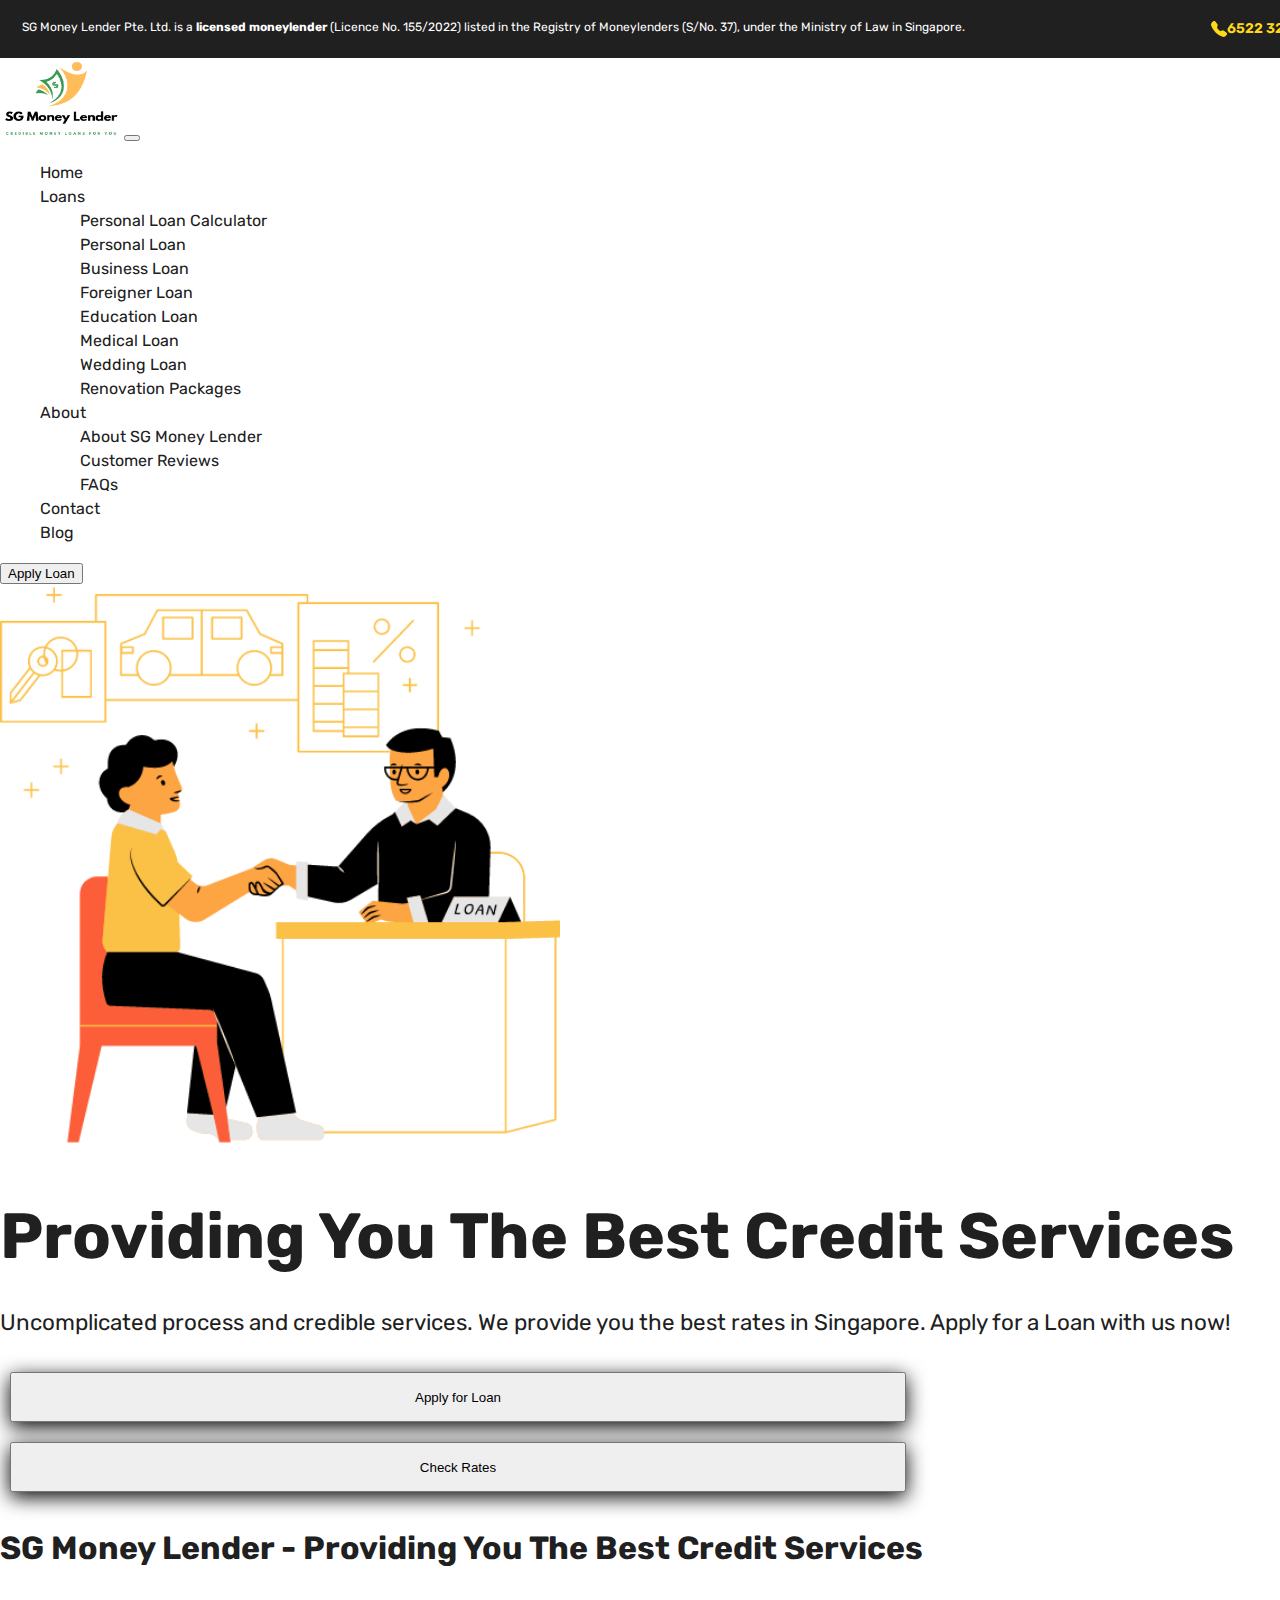
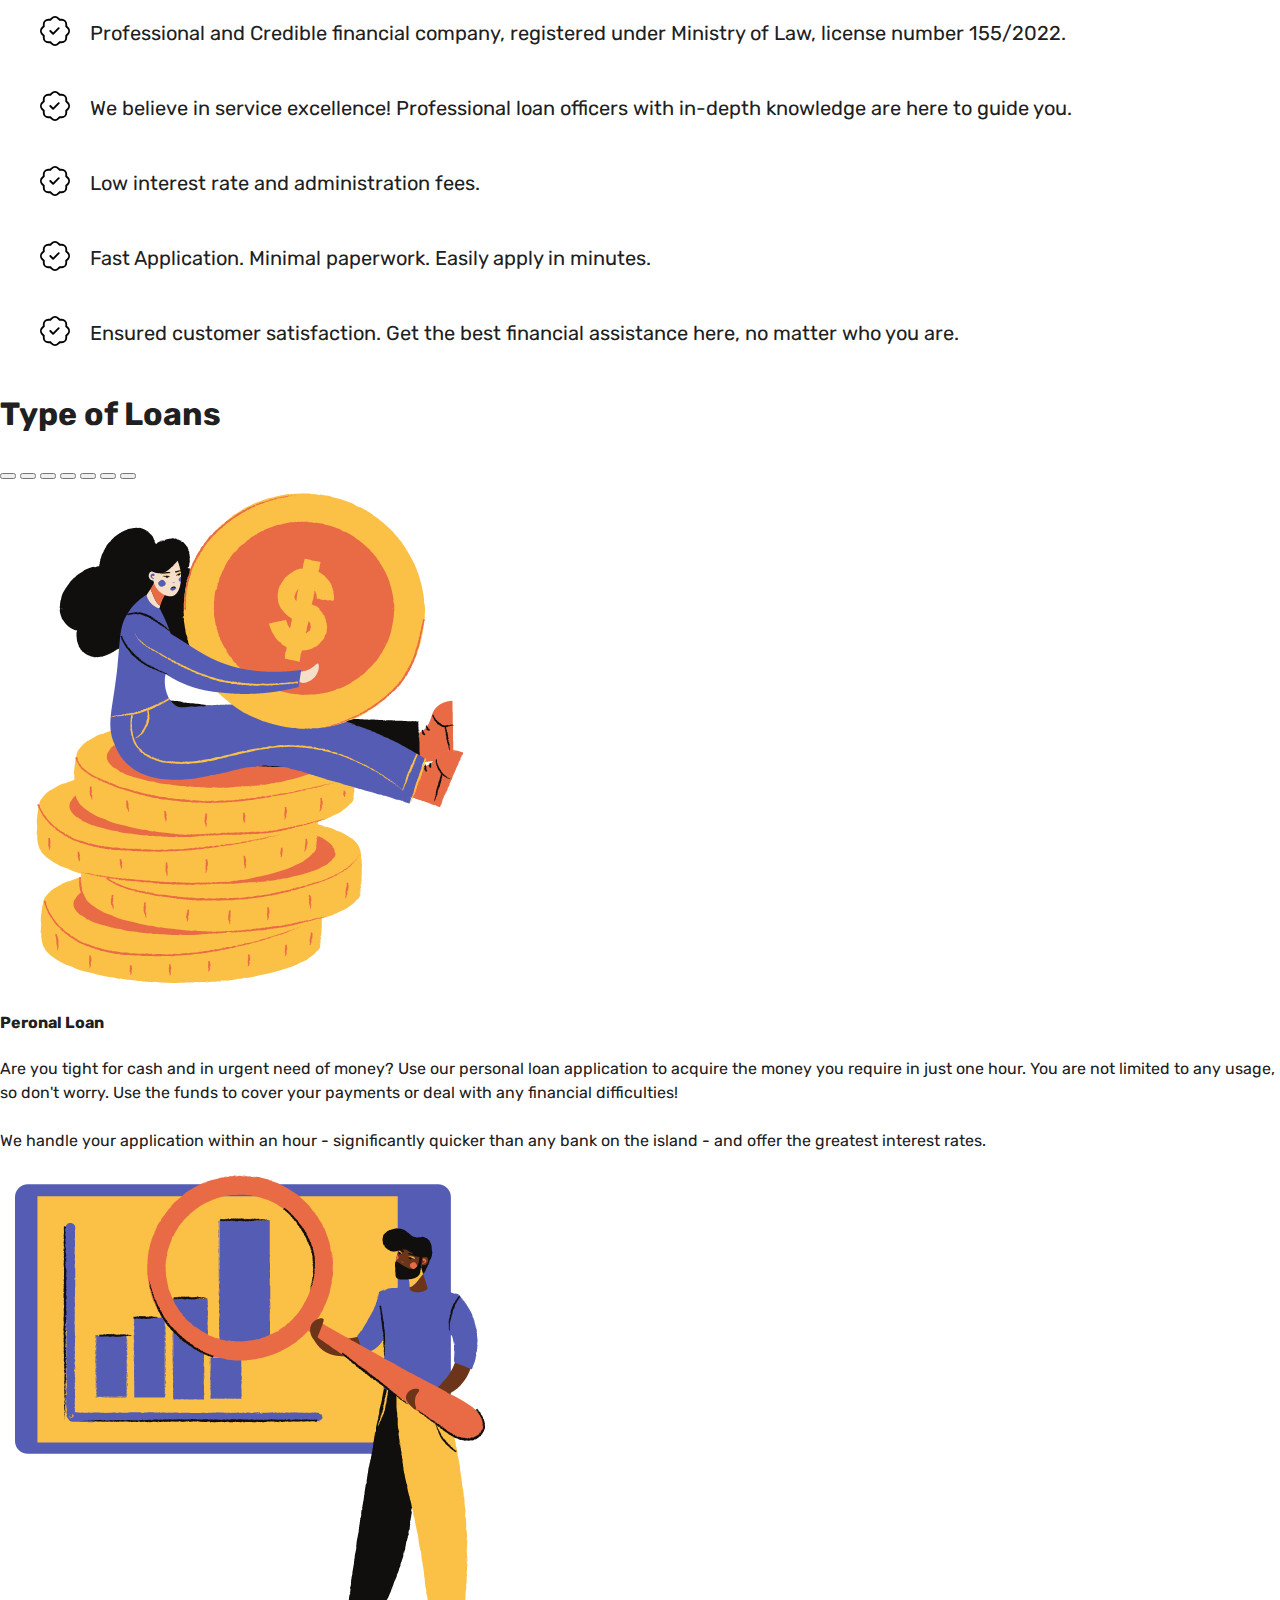
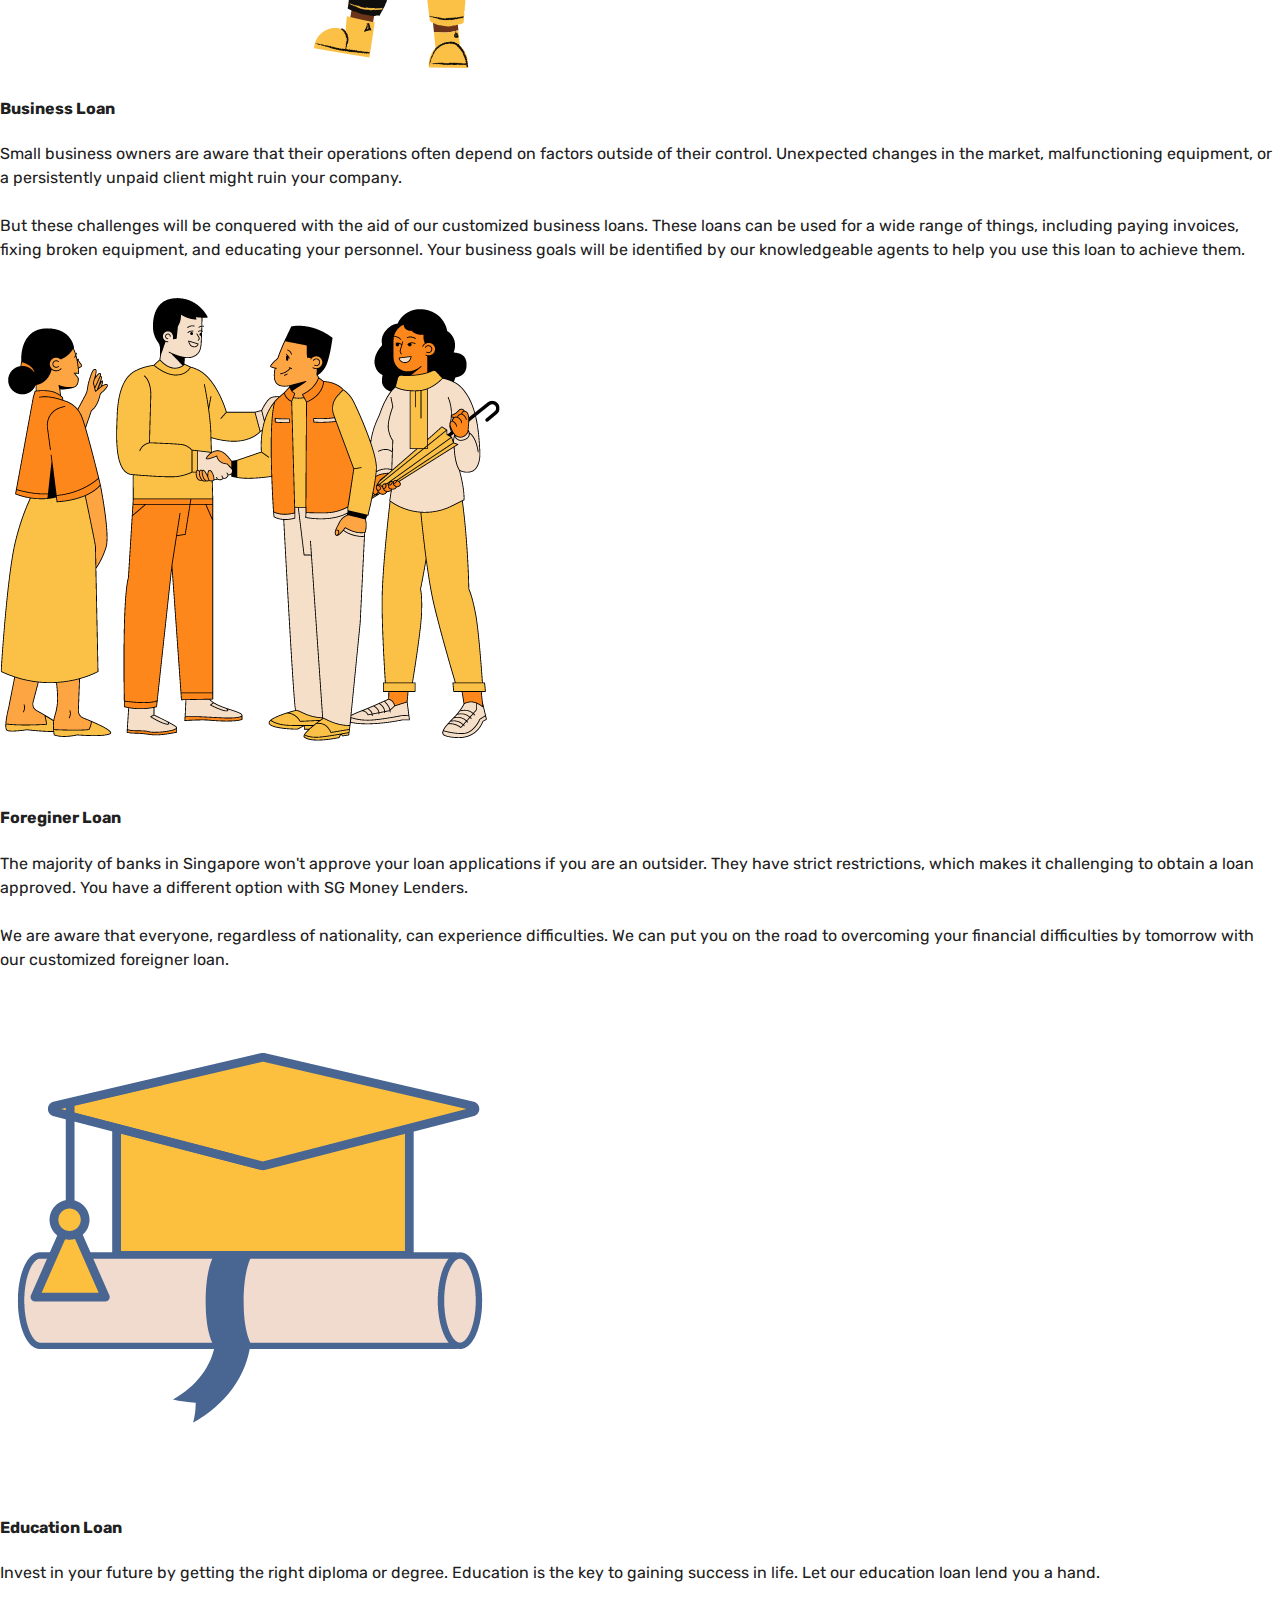
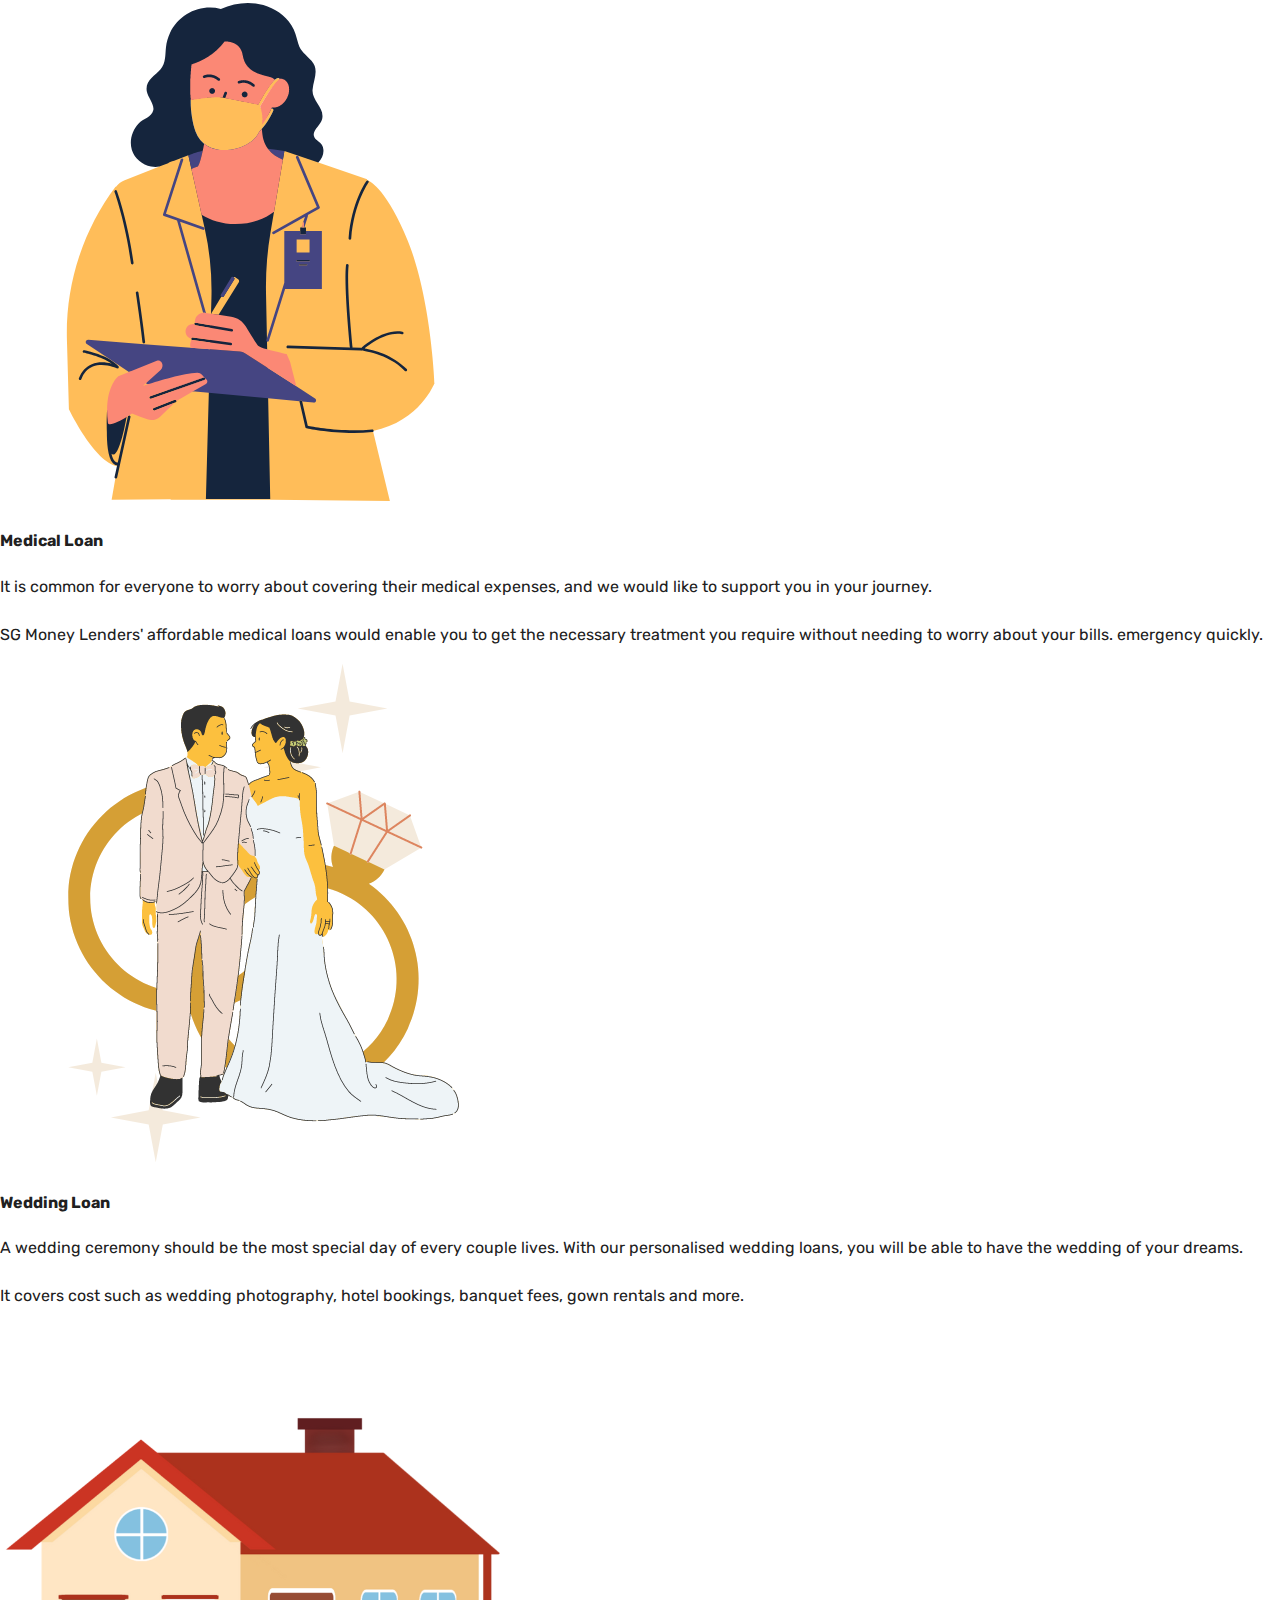
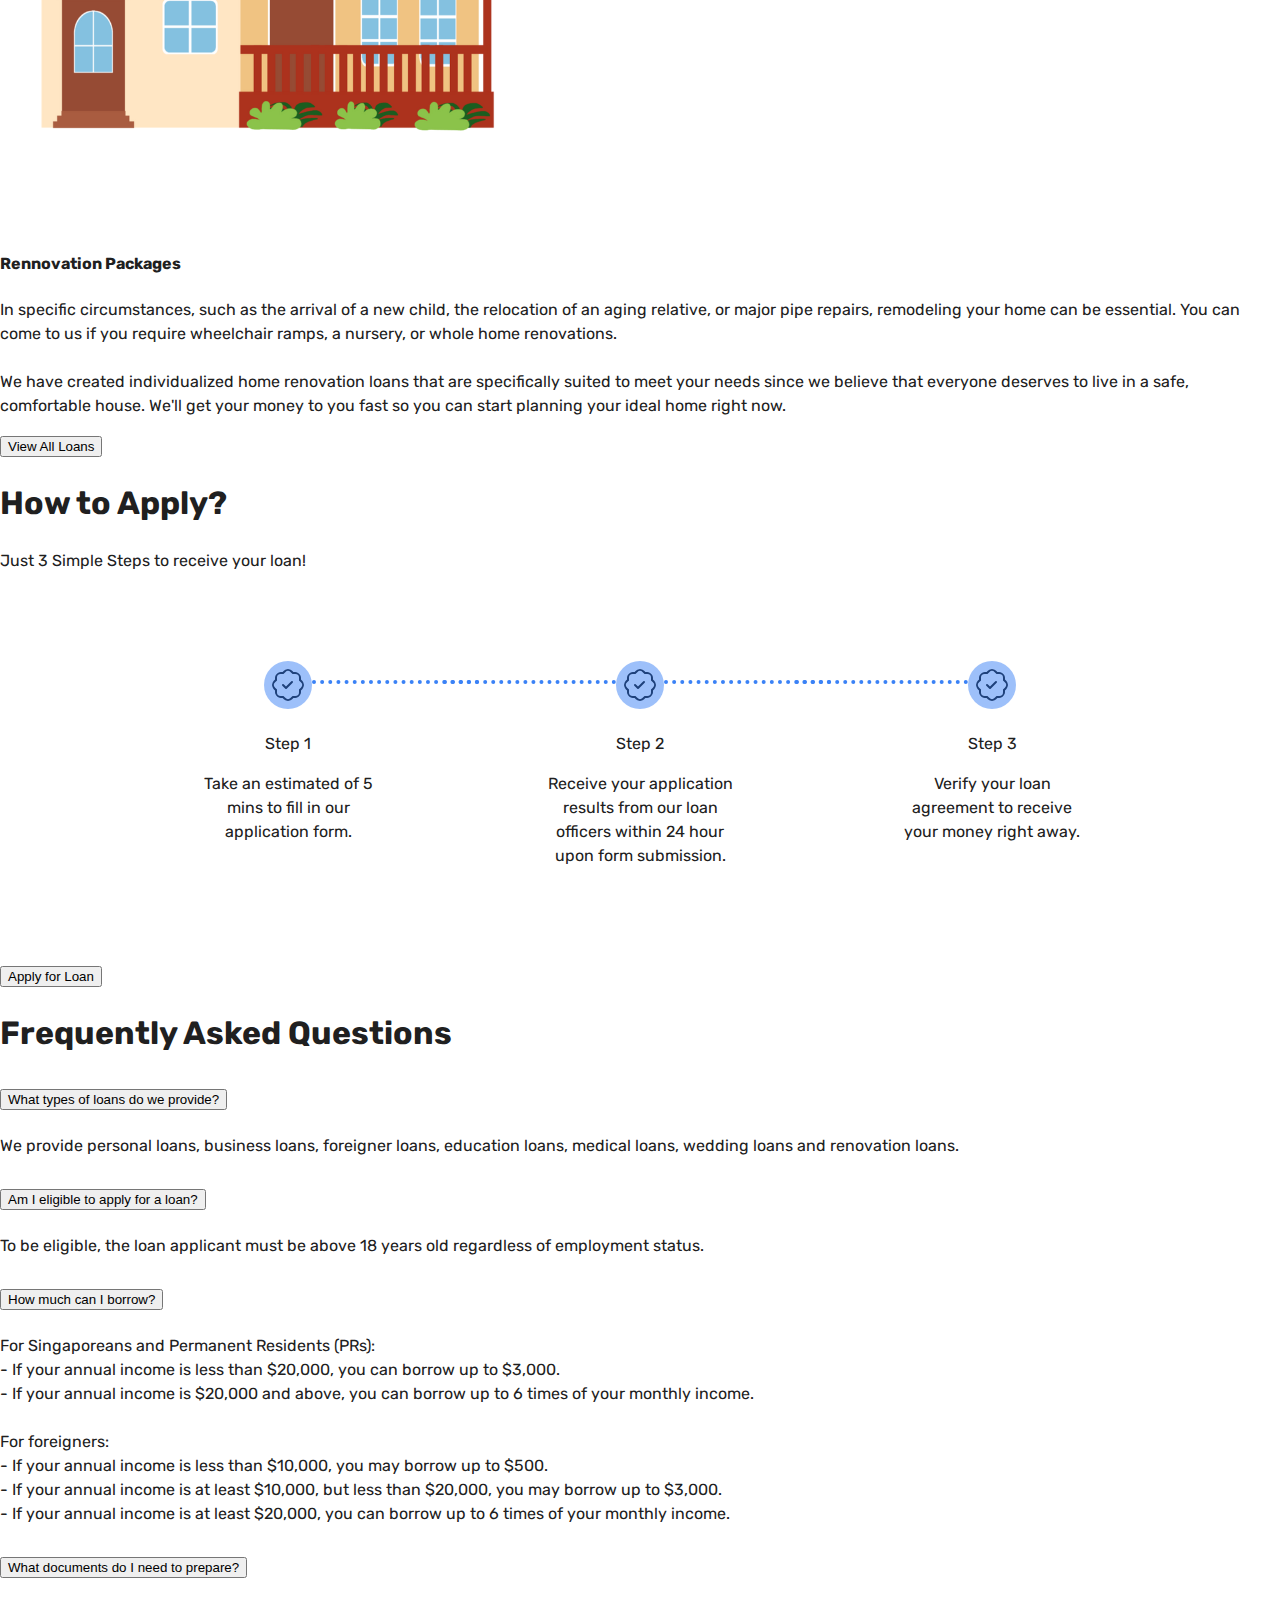
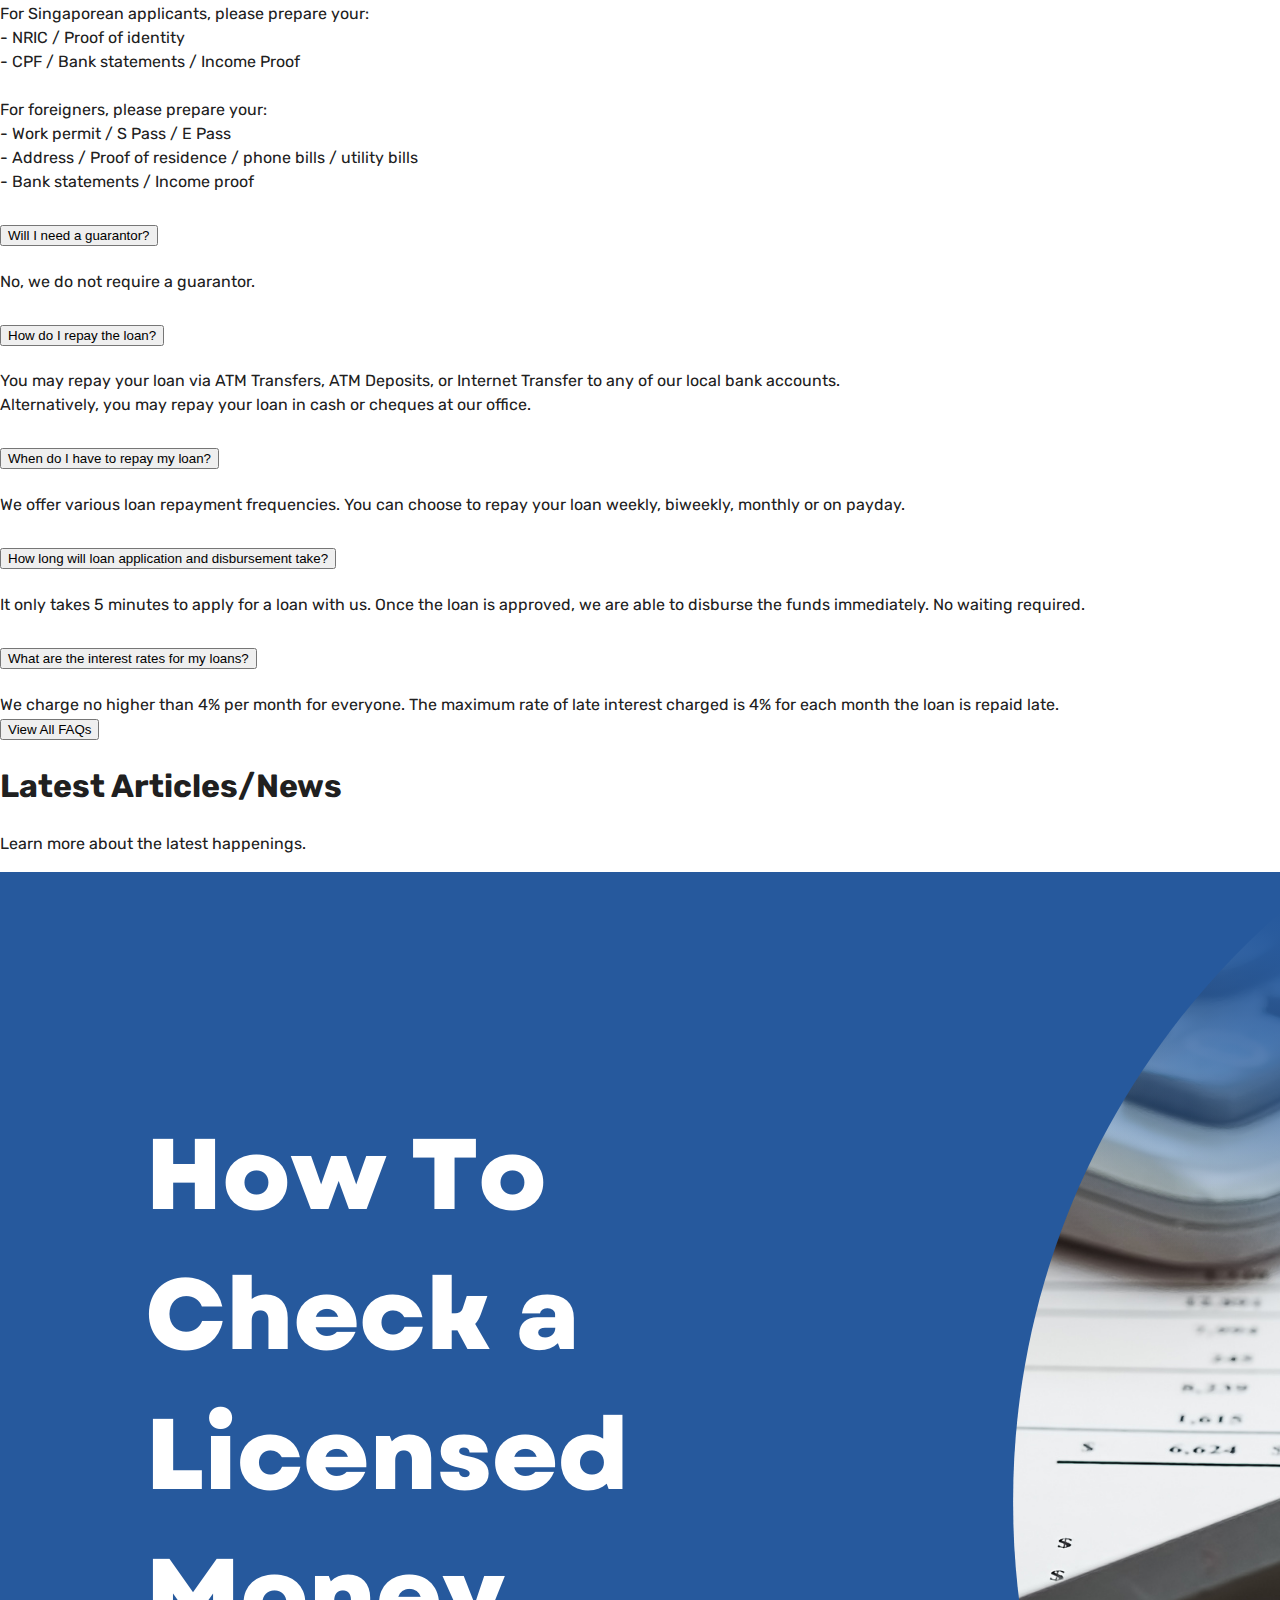
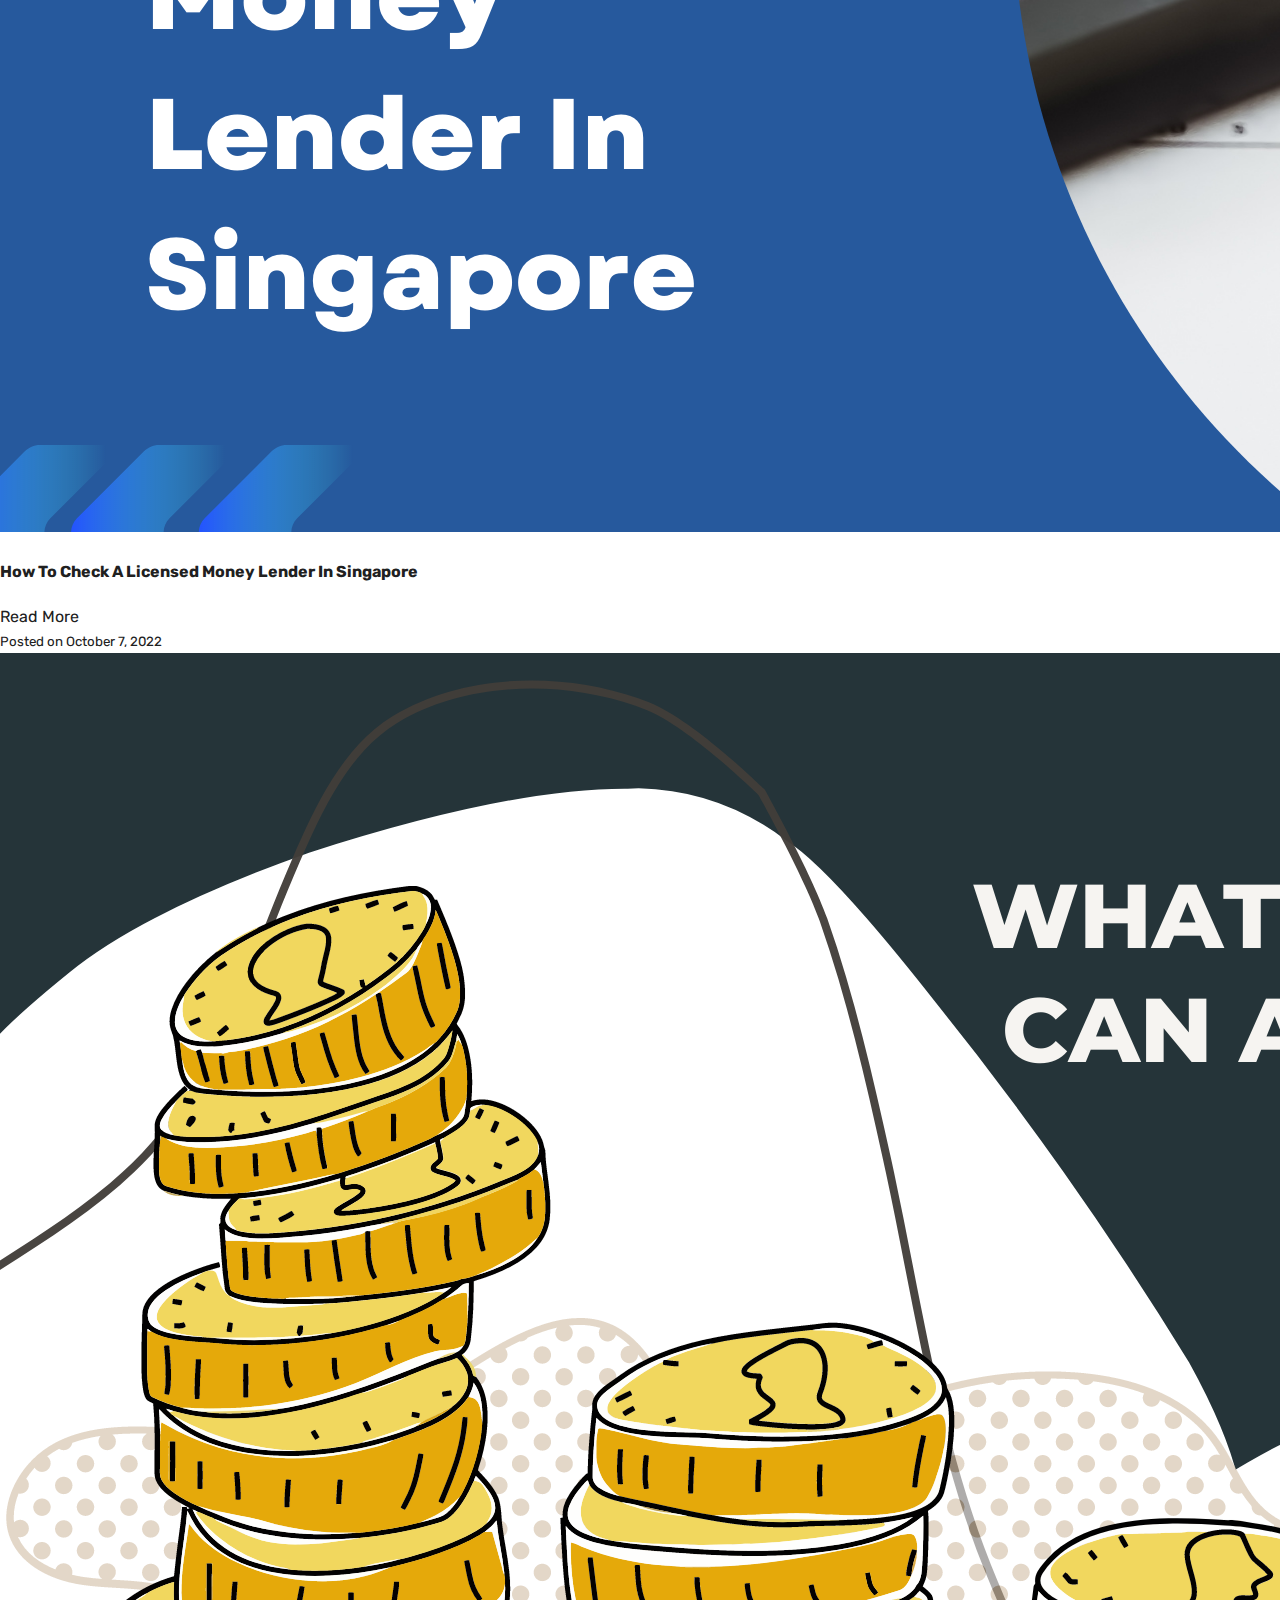
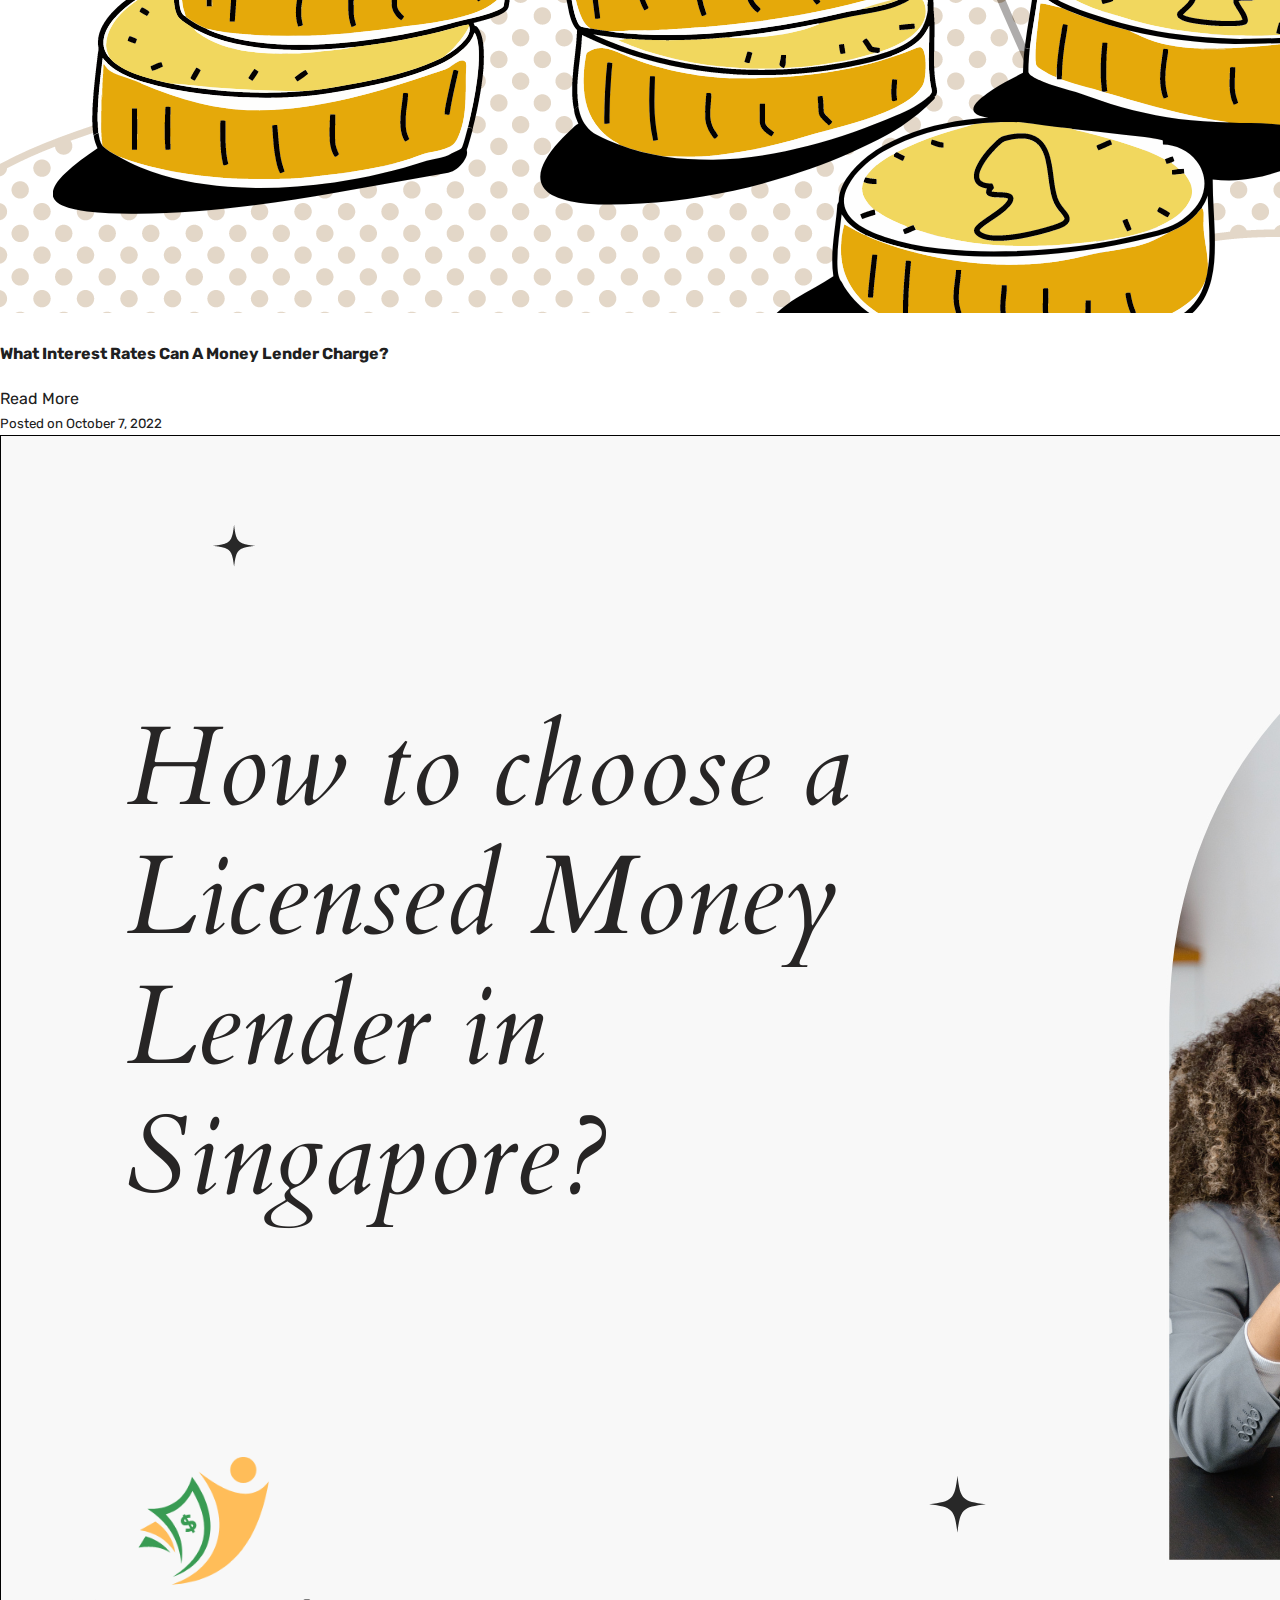
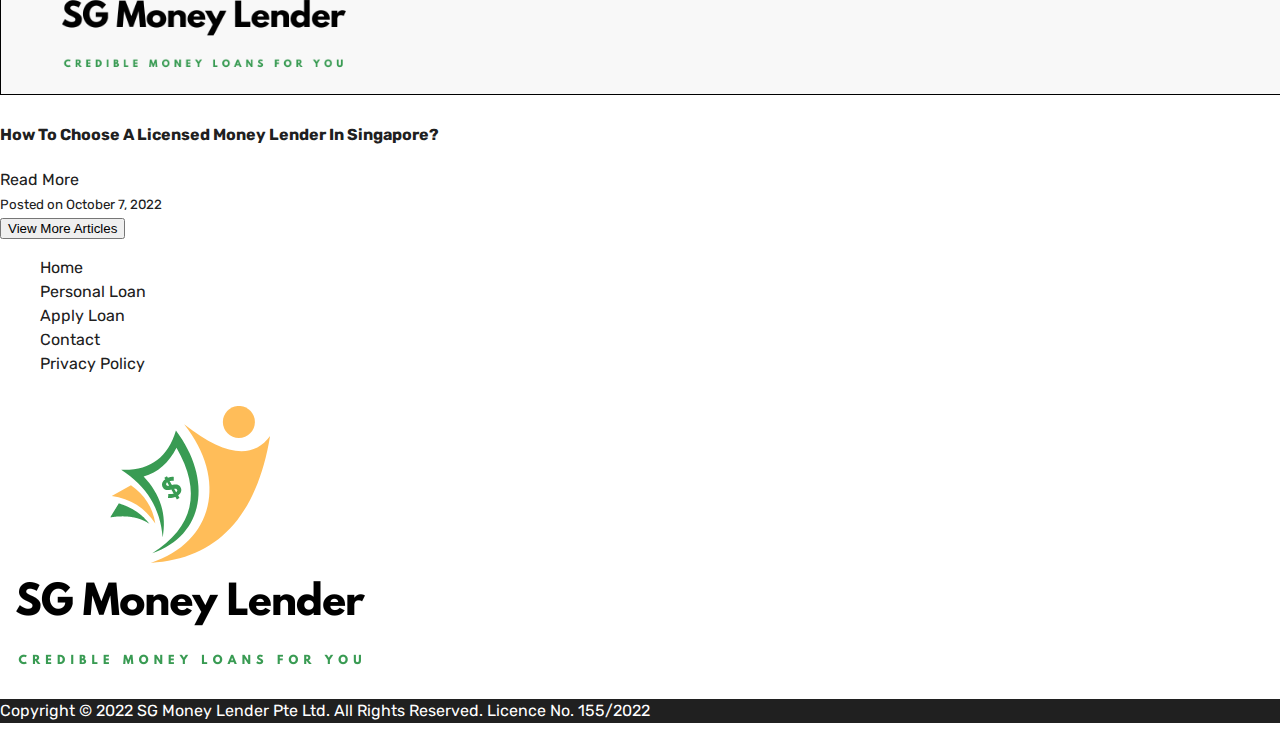
==== index.html @ 632c7859 "update index.html" ====
<!--index.html forms the Home Page-->
<!DOCTYPE html>
<html>

<head>
  <meta charset="UTF-8">
  <meta name="viewport" content="width=device-width, initial-scale=1">
  <title>SG Money Lender: Providing Competitive and Credible credit services to you</title>
  <!-- Import Bootstrap -->
  <link href="https://cdn.jsdelivr.net/npm/bootstrap@5.2.2/dist/css/bootstrap.min.css" rel="stylesheet"
    integrity="sha384-Zenh87qX5JnK2Jl0vWa8Ck2rdkQ2Bzep5IDxbcnCeuOxjzrPF/et3URy9Bv1WTRi" crossorigin="anonymous">
  <link rel="stylesheet" href="https://cdn.jsdelivr.net/npm/bootstrap-icons@1.9.1/font/bootstrap-icons.css">
  <!--Import Google Fonts-->
  <link rel="preconnect" href="https://fonts.googleapis.com">
  <link rel="preconnect" href="https://fonts.gstatic.com" crossorigin>
  <link
    href="https://fonts.googleapis.com/css2?family=Rubik:ital,wght@0,300;0,400;0,500;0,600;0,700;0,800;0,900;1,300;1,400;1,500;1,600;1,700;1,800;1,900&display=swap"
    rel="stylesheet">
  <!-- Import CSS -->
  <link rel="stylesheet" href="css/style.css" />
  <!-- Import favicon-->
  <link rel="apple-touch-icon" sizes="180x180" href="assets/favicon_io/apple-touch-icon.png">
  <link rel="icon" type="image/png" sizes="32x32" href="assets/favicon_io/favicon-32x32.png">
  <link rel="icon" type="image/png" sizes="16x16" href="assets/favicon_io/favicon-16x16.png">
  <link rel="manifest" href="assets/favicon_io/site.webmanifest">
</head>

<body>
  <div class="navbar-wrapper sticky-lg-top">
    <!-- Banner -->
    <div class="navbar-top d-none d-lg-block">
      <div class="container text-sm">
        <p>SG Money Lender Pte. Ltd. is a <strong>licensed moneylender</strong> (Licence No. 155/2022) listed in
          the Registry of Moneylenders (S/No. 37), under the Ministry of Law in Singapore.</p>
        <ul class="navbar-top-list">
          <li class="navbar-top-list-item">
            <a href="tel:6522 3288" class="navbar-top-list-link">
              <svg xmlns="http://www.w3.org/2000/svg" width="16" height="16" fill="#ffd919" class="bi bi-telephone-fill"
                viewBox="0 0 16 16">
                <path fill-rule="evenodd"
                  d="M1.885.511a1.745 1.745 0 0 1 2.61.163L6.29 2.98c.329.423.445.974.315 1.494l-.547 2.19a.678.678 0 0 0 .178.643l2.457 2.457a.678.678 0 0 0 .644.178l2.189-.547a1.745 1.745 0 0 1 1.494.315l2.306 1.794c.829.645.905 1.87.163 2.611l-1.034 1.034c-.74.74-1.846 1.065-2.877.702a18.634 18.634 0 0 1-7.01-4.42 18.634 18.634 0 0 1-4.42-7.009c-.362-1.03-.037-2.137.703-2.877L1.885.511z" />
              </svg>
              <span>6522 3288</span>
            </a>
          </li>
        </ul>
      </div>
    </div>
    <!-- Nav Component -->
    <div class="navbar-box shadow-sm p-2 mb-5 bg-body rounded">
      <div class="container">
        <nav class="navbar navbar-expand-lg">
          <div class="container-fluid">
            <a class="navbar-brand" href="#">
              <img src="assets/logo_crop.png" height="80" width="120" alt="SG Money Lender" />
            </a>
            <button class="navbar-toggler" type="button" data-bs-toggle="collapse"
              data-bs-target="#navbarSupportedContent" aria-controls="navbarSupportedContent" aria-expanded="false"
              aria-label="Toggle navigation">
              <span class="navbar-toggler-icon"></span>
            </button>
            <div class="collapse navbar-collapse" id="navbarSupportedContent">
              <ul class="navbar-nav me-auto mb-2 mb-lg-0 navbar-nav-scroll">
                <li class="nav-item mx-lg-2">
                  <a class="nav-link" href="index.html">Home</a>
                </li>
                <li class="nav-item dropdown">
                  <a class="nav-link dropdown-toggle mx-lg-2" href="#" role="button" data-bs-toggle="dropdown"
                    aria-expanded="false">
                    Loans
                  </a>
                  <ul class="dropdown-menu">
                    <li><a class="dropdown-item" href="#">Personal Loan Calculator</a></li>
                    <li><a class="dropdown-item" href="#">Personal Loan</a></li>
                    <li><a class="dropdown-item" href="#">Business Loan</a></li>
                    <li><a class="dropdown-item" href="#">Foreigner Loan</a></li>
                    <li><a class="dropdown-item" href="#">Education Loan</a></li>
                    <li><a class="dropdown-item" href="#">Medical Loan</a></li>
                    <li><a class="dropdown-item" href="#">Wedding Loan</a></li>
                    <li><a class="dropdown-item" href="#">Renovation Packages</a></li>
                  </ul>
                </li>
                <li class="nav-item dropdown">
                  <a class="nav-link dropdown-toggle mx-lg-2" href="#" role="button" data-bs-toggle="dropdown"
                    aria-expanded="false">
                    About
                  </a>
                  <ul class="dropdown-menu">
                    <li><a class="dropdown-item" href="#">About SG Money Lender</a></li>
                    <li><a class="dropdown-item" href="#">Customer Reviews</a></li>
                    <li><a class="dropdown-item" href="html/faq.html">FAQs</a></li>
                  </ul>
                </li>
                <li class="nav-item">
                  <a class="nav-link mx-lg-2" href="#">Contact</a>
                </li>
                <li class="nav-item">
                  <a class="nav-link mx-lg-2" href="#">Blog</a>
                </li>
              </ul>
              <form class="container justify-content-start">
                <button class="btn btn-outline-warning float-end btn-lg" type="button">Apply Loan</button>
              </form>
            </div>

          </div>
        </nav>
      </div>
    </div>
  </div>
  <!-- Page Banner -->
  <div class="head-banner-wrapper py-lg-4 mx-lg-4">
    <div class="container">
      <div class="row align-items-center">
        <div class="head-banner-image col-md-6">
          <img class="lazyloaded" src="assets/img/Banner.png" alt="Providing You The Best Credit Services">
        </div>
        <div class="head-banner-intro col-md-6">
          <h1 class="big-message">Providing You The Best Credit Services</h1>
          <p class="text-muted">Uncomplicated process and credible services. We provide you the best rates in Singapore.
            Apply for a Loan with us now! </p>
          <div class="intro-buttons">
            <button type="button" class="btn btn-outline-warning btn-xl">Apply for Loan</button>
            <button type="button" class="btn btn-outline-secondary btn-xl">Check Rates</button>
          </div>
        </div>
      </div>
    </div>
  </div>
  <!-- Company Reputation -->
  <div class="company-reputation-wrapper bg-light shadow rounded">
    <div class="container">
      <div class="row align-items-center py-lg-4">
        <div class="company-name-banner col-md-6">
          <h1 class="big-message">SG Money Lender - Providing You The Best Credit Services</h1>
        </div>
        <div class="company-reputation-pointers col-md-6 align-content-center">
          <ul class="tick-pointers">
            <li>Professional and Credible financial company, registered under Ministry of Law, license number 155/2022.
            </li>
            <li>We believe in service excellence! Professional loan officers with in-depth knowledge are here to guide
              you.</li>
            <li>Low interest rate and administration fees.</li>
            <li>Fast Application. Minimal paperwork. Easily apply in minutes.</li>
            <li>Ensured customer satisfaction. Get the best financial assistance here, no matter who you are.</li>
          </ul>
        </div>
      </div>
    </div>
  </div>
  <!-- Types of Loans -->
  <div class="loan-types-wrapper">
    <div class="container">
      <div class="loan-types-header align-content-center text-lg-center my-lg-4 py-lg-4">
        <h1>Type of Loans</h1>
      </div>
      <div class="loan-types-container d-flex">
        <div id="carouselExampleFade" class="carousel slide carousel-dark carousel-fade slide" data-bs-ride="carousel">
          <div class="carousel-indicators">
            <button type="button" data-bs-target="#carouselExampleFade" data-bs-slide-to="0" class="active"
              aria-current="true" aria-label="Slide 1"></button>
            <button type="button" data-bs-target="#carouselExampleFade" data-bs-slide-to="1"
              aria-label="Slide 2"></button>
            <button type="button" data-bs-target="#carouselExampleFade" data-bs-slide-to="2"
              aria-label="Slide 3"></button>
            <button type="button" data-bs-target="#carouselExampleFade" data-bs-slide-to="3"
              aria-label="Slide 4"></button>
            <button type="button" data-bs-target="#carouselExampleFade" data-bs-slide-to="4"
              aria-label="Slide 5"></button>
            <button type="button" data-bs-target="#carouselExampleFade" data-bs-slide-to="5"
              aria-label="Slide 6"></button>
            <button type="button" data-bs-target="#carouselExampleFade" data-bs-slide-to="6"
              aria-label="Slide 7"></button>
          </div>
          <div class="carousel-inner">
            <div class="carousel-item active " data-bs-interval="3000">
              <div class="card mb-3" style="max-width: auto;">
                <div class="row g-0">
                  <div class="col-md-4">
                    <img src="assets/img/Personal Loan.png" alt="Personal Loan"
                      class="img-fluid rounded-start d-block w-100">
                  </div>
                  <div class="col-md-8">
                    <div class="card-body">
                      <h4 class="card-title">Peronal Loan</h5>
                        <p class="card-text">Are you tight for cash and in urgent need of money? Use our personal loan
                          application to acquire the money you require in just one hour. You are not limited to any
                          usage,
                          so don't worry. Use the funds to cover your payments or deal with any financial
                          difficulties!<br><br>

                          We handle your application within an hour - significantly quicker than any bank on the island
                          -
                          and offer the greatest interest rates.</p>
                    </div>
                  </div>
                </div>
              </div>
              <!--img src="assets/test_images/What-Interest-Rates-Can-A-Money-Lender-Charge.jpg" class="d-block w-100" alt="..."-->
            </div>
            <div class="carousel-item" data-bs-interval="3000">
              <div class="card mb-3">
                <div class="row g-0">
                  <div class="col-md-4">
                    <img src="assets/img/Business Loan.png" class="img-fluid rounded-start d-block w-100"
                      alt="Business Loan">
                  </div>
                  <div class="col-md-8">
                    <div class="card-body">
                      <h4 class="card-title">Business Loan</h5>
                        <p class="card-text">Small business owners are aware that their operations often depend on
                          factors
                          outside of their control. Unexpected changes in the market, malfunctioning equipment, or a
                          persistently unpaid client might ruin your company.<br><br>

                          But these challenges will be conquered with the aid of our customized business loans. These
                          loans can be used for a wide range of things, including paying invoices, fixing broken
                          equipment, and educating your personnel. Your business goals will be identified by our
                          knowledgeable agents to help you use this loan to achieve them.</p>
                    </div>
                  </div>
                </div>
              </div>
              <!--img src="assets/test_images/What-Is-A-Bridging-Loan-And-Should-You-Apply-For-It.jpg" class="d-block w-100" alt="..."-->
            </div>
            <div class="carousel-item" data-bs-interval="3000">
              <div class="card mb-3">
                <div class="row g-0">
                  <div class="col-md-4">
                    <img src="assets/img/Foreinger Loan.png" class="img-fluid rounded-start d-block w-100"
                      alt="Foreginer Loan">
                  </div>
                  <div class="col-md-8">
                    <div class="card-body">
                      <h4 class="card-title">Foreginer Loan</h5>
                        <p class="card-text">The majority of banks in Singapore won't approve your loan applications if
                          you are an outsider. They have strict restrictions, which makes it challenging to obtain a
                          loan
                          approved. You have a different option with SG Money Lenders. <br><br> We are aware that
                          everyone, regardless of nationality, can experience difficulties. We can put you on the road
                          to
                          overcoming your financial difficulties by tomorrow with our customized foreigner loan.</p>
                    </div>
                  </div>
                </div>
              </div>
              <!--img src="assets/test_images/What-Is-The-Risk-Of-Taking-A-Loan-From-A-Licensed-Money-Lender.jpg" class="d-block w-100" alt="..."-->
            </div>
            <div class="carousel-item" data-bs-interval="3000">
              <div class="card mb-3">
                <div class="row g-0">
                  <div class="col-md-4">
                    <img src="assets/img/Education Loan.png" class="img-fluid rounded-start d-block w-100"
                      alt="Education Loan">
                  </div>
                  <div class="col-md-8">
                    <div class="card-body">
                      <h4 class="card-title">Education Loan</h5>
                        <p class="card-text">Invest in your future by getting the right diploma or degree. Education is
                          the key to gaining success in life. Let our education loan lend you a hand.</p>
                    </div>
                  </div>
                </div>
              </div>
              <!--img src="assets/test_images/What-Is-A-Bridging-Loan-And-Should-You-Apply-For-It.jpg" class="d-block w-100" alt="..."-->
            </div>
            <div class="carousel-item" data-bs-interval="3000">
              <div class="card mb-3">
                <div class="row g-0">
                  <div class="col-md-4">
                    <img src="assets/img/Medical Loan.png" class="img-fluid rounded-start d-block w-100"
                      alt="Medical Loan">
                  </div>
                  <div class="col-md-8">
                    <div class="card-body">
                      <h4 class="card-title">Medical Loan</h5>
                        <p class="card-text">It is common for everyone to worry about covering their medical expenses,
                          and
                          we would like to support you in your journey. <br><br> SG Money Lenders' affordable medical
                          loans would
                          enable you to get the necessary treatment you require without needing to worry about your
                          bills.
                          emergency quickly.</p>
                    </div>
                  </div>
                </div>
              </div>
              <!--img src="assets/test_images/What-Is-A-Bridging-Loan-And-Should-You-Apply-For-It.jpg" class="d-block w-100" alt="..."-->
            </div>
            <div class="carousel-item" data-bs-interval="3000">
              <div class="card mb-3">
                <div class="row g-0">
                  <div class="col-md-4">
                    <img src="assets/img/Wedding Loan.png" class="img-fluid rounded-start d-block w-100"
                      alt="Wedding Loan">
                  </div>
                  <div class="col-md-8">
                    <div class="card-body">
                      <h4 class="card-title">Wedding Loan</h5>
                        <p class="card-text">A wedding ceremony should be the most special day of every couple lives.
                          With
                          our personalised wedding loans, you will be able to have the wedding of your dreams. <br><br>

                          It covers cost such as wedding photography, hotel bookings,
                          banquet fees, gown rentals and more.</p>
                    </div>
                  </div>
                </div>
              </div>
              <!--img src="assets/test_images/What-Is-A-Bridging-Loan-And-Should-You-Apply-For-It.jpg" class="d-block w-100" alt="..."-->
            </div>
            <div class="carousel-item" data-bs-interval="3000">
              <div class="card mb-3">
                <div class="row g-0">
                  <div class="col-md-4">
                    <img src="assets/img/Rennovation.png" class="img-fluid rounded-start d-block w-100"
                      alt="Rennovation Packages">
                  </div>
                  <div class="col-md-8">
                    <div class="card-body">
                      <h4 class="card-title">Rennovation Packages</h5>
                        <p class="card-text">In specific circumstances, such as the arrival of a new child, the
                          relocation
                          of an aging relative, or major pipe repairs, remodeling your home can be essential. You can
                          come
                          to us if you require wheelchair ramps, a nursery, or whole home renovations.<br><br>

                          We have created individualized home renovation loans that are specifically suited to meet your
                          needs since we believe that everyone deserves to live in a safe, comfortable house. We'll get
                          your money to you fast so you can start planning your ideal home right now.</p>
                    </div>
                  </div>
                </div>
              </div>
              <!--img src="assets/test_images/What-Is-A-Bridging-Loan-And-Should-You-Apply-For-It.jpg" class="d-block w-100" alt="..."-->
            </div>
          </div>
          <button hidden class="carousel-control-prev" type="button" data-bs-target="#carouselExampleFade"
            data-bs-slide="prev">
            <span class="carousel-control-prev-icon" aria-hidden="true"></span>
            <span class="visually-hidden">Previous</span>
          </button>
          <button hidden class="carousel-control-next" type="button" data-bs-target="#carouselExampleFade"
            data-bs-slide="next">
            <span class="carousel-control-next-icon" aria-hidden="true"></span>
            <span class="visually-hidden">Next</span>
          </button>
        </div>
      </div>
      <div class="button-container text-lg-center py-lg-4">
        <button type="button" class="btn btn-outline-warning btn-lg">View All Loans</button>
      </div>
    </div>
  </div>
  <!--How to apply-->
  <div class="how-to-apply-wrapper py-4 shadow bg-warning rounded">
    <div class="container">
      <div class="how-to-apply-header align-content-center text-lg-center my-lg-4">
        <h1>How to Apply?</h1>
        <p class="text-muted">Just 3 Simple Steps to receive your loan!</p>
      </div>
      <div class="timeline-container align-content-center text-lg-center">
        <div class="row">
          <div class="col">
            <div class="timeline-steps aos-init aos-animate" data-aos="fade-up">
              <div class="timeline-step">
                <div class="timeline-content" data-toggle="popover" data-trigger="hover" data-placement="top" title=""
                  data-content="And here's some amazing content. It's very engaging. Right?" data-original-title="2003">
                  <div class="inner-circle step-one"></div>
                  <p class="h6 mt-3 mb-1">Step 1</p>
                  <p class="h6 text-muted mb-0 mb-lg-0">Take an estimated of 5 mins to fill in our application form.</p>
                </div>
              </div>
              <div class="timeline-step">
                <div class="timeline-content" data-toggle="popover" data-trigger="hover" data-placement="top" title=""
                  data-content="And here's some amazing content. It's very engaging. Right?" data-original-title="2004">
                  <div class="inner-circle step-two"></div>
                  <p class="h6 mt-3 mb-1">Step 2</p>
                  <p class="h6 text-muted mb-0 mb-lg-0">Receive your application results from our loan officers within
                    24 hour upon form submission.</p>
                </div>
              </div>
              <div class="timeline-step">
                <div class="timeline-content" data-toggle="popover" data-trigger="hover" data-placement="top" title=""
                  data-content="And here's some amazing content. It's very engaging. Right?" data-original-title="2005">
                  <div class="inner-circle step-three"></div>
                  <p class="h6 mt-3 mb-1">Step 3</p>
                  <p class="h6 text-muted mb-0 mb-lg-0">Verify your loan agreement to receive your money right away.</p>
                </div>
              </div>
            </div>
          </div>
        </div>

      </div>
      <div class="button-container text-lg-center py-lg-4">
        <button type="button" class="btn btn-outline-dark btn-lg">Apply for Loan</button>
      </div>
    </div>
  </div>
  </div>
  <!-- FAQ -->
  <div class="faq-wrapper">
    <div class="container">
      <h1 class="align-content-center text-lg-center my-lg-4 py-lg-4">Frequently Asked Questions</h1>
      <div class="accordion my-lg-4 py-lg-4" id="accordionExample">
        <div class="accordion-item">
          <h2 class="accordion-header" id="headingOne">
            <button class="accordion-button" type="button" data-bs-toggle="collapse" data-bs-target="#collapseOne"
              aria-expanded="true" aria-controls="collapseOne">
              What types of loans do we provide?
            </button>
          </h2>
          <div id="collapseOne" class="accordion-collapse collapse show" aria-labelledby="headingOne"
            data-bs-parent="#accordionExample">
            <div class="accordion-body">
              We provide personal loans, business loans, foreigner loans, education loans, medical loans, wedding loans
              and renovation loans.
            </div>
          </div>
        </div>
        <div class="accordion-item">
          <h2 class="accordion-header" id="headingTwo">
            <button class="accordion-button collapsed" type="button" data-bs-toggle="collapse"
              data-bs-target="#collapseTwo" aria-expanded="false" aria-controls="collapseTwo">
              Am I eligible to apply for a loan?
            </button>
          </h2>
          <div id="collapseTwo" class="accordion-collapse collapse" aria-labelledby="headingTwo"
            data-bs-parent="#accordionExample">
            <div class="accordion-body">
              To be eligible, the loan applicant must be above 18 years old regardless of employment status.
            </div>
          </div>
        </div>
        <div class="accordion-item">
          <h2 class="accordion-header" id="headingThree">
            <button class="accordion-button collapsed" type="button" data-bs-toggle="collapse"
              data-bs-target="#collapseThree" aria-expanded="false" aria-controls="collapseThree">
              How much can I borrow?
            </button>
          </h2>
          <div id="collapseThree" class="accordion-collapse collapse" aria-labelledby="headingThree"
            data-bs-parent="#accordionExample">
            <div class="accordion-body">
              For Singaporeans and Permanent Residents (PRs): </br>
              - If your annual income is less than $20,000, you can borrow up to $3,000.</br>
              - If your annual income is $20,000 and above, you can borrow up to 6 times of your monthly
              income.</br></br>



              For foreigners:</br>
              - If your annual income is less than $10,000, you may borrow up to $500.</br>
              - If your annual income is at least $10,000, but less than $20,000, you may borrow up to $3,000.</br>
              - If your annual income is at least $20,000, you can borrow up to 6 times of your monthly income.
            </div>
          </div>
        </div>
        <div class="accordion-item">
          <h2 class="accordion-header" id="headingFour">
            <button class="accordion-button collapsed" type="button" data-bs-toggle="collapse"
              data-bs-target="#collapseFour" aria-expanded="false" aria-controls="collapseFour">
              What documents do I need to prepare?
            </button>
          </h2>
          <div id="collapseFour" class="accordion-collapse collapse" aria-labelledby="headingFour"
            data-bs-parent="#accordionExample">
            <div class="accordion-body">
              For Singaporean applicants, please prepare your: </br>
              - NRIC / Proof of identity</br>
              - CPF / Bank statements / Income Proof</br></br>



              For foreigners, please prepare your:</br>
              - Work permit / S Pass / E Pass</br>
              - Address / Proof of residence / phone bills / utility bills</br>
              - Bank statements / Income proof
            </div>
          </div>
        </div>
        <div class="accordion-item">
          <h2 class="accordion-header" id="headingFive">
            <button class="accordion-button collapsed" type="button" data-bs-toggle="collapse"
              data-bs-target="#collapseFive" aria-expanded="false" aria-controls="collapseFive">
              Will I need a guarantor?
            </button>
          </h2>
          <div id="collapseFive" class="accordion-collapse collapse" aria-labelledby="headingFive"
            data-bs-parent="#accordionExample">
            <div class="accordion-body">
              No, we do not require a guarantor.
            </div>
          </div>
        </div>
        <div class="accordion-item">
          <h2 class="accordion-header" id="headingSix">
            <button class="accordion-button collapsed" type="button" data-bs-toggle="collapse"
              data-bs-target="#collapseSix" aria-expanded="false" aria-controls="collapseSix">
              How do I repay the loan?
            </button>
          </h2>
          <div id="collapseSix" class="accordion-collapse collapse" aria-labelledby="headingSix"
            data-bs-parent="#accordionExample">
            <div class="accordion-body">
              You may repay your loan via ATM Transfers, ATM Deposits, or Internet Transfer to any of our local bank
              accounts. </br>
              Alternatively, you may repay your loan in cash or cheques at our office.
            </div>
          </div>
        </div>
        <div class="accordion-item">
          <h2 class="accordion-header" id="headingSeven">
            <button class="accordion-button collapsed" type="button" data-bs-toggle="collapse"
              data-bs-target="#collapseSeven" aria-expanded="false" aria-controls="collapseSeven">
              When do I have to repay my loan?
            </button>
          </h2>
          <div id="collapseSeven" class="accordion-collapse collapse" aria-labelledby="headingSeven"
            data-bs-parent="#accordionExample">
            <div class="accordion-body">
              We offer various loan repayment frequencies. You can choose to repay your loan weekly, biweekly, monthly
              or on payday.
            </div>
          </div>
        </div>
        <div class="accordion-item">
          <h2 class="accordion-header" id="headingEight">
            <button class="accordion-button collapsed" type="button" data-bs-toggle="collapse"
              data-bs-target="#collapseEight" aria-expanded="false" aria-controls="collapseEight">
              How long will loan application and disbursement take?
            </button>
          </h2>
          <div id="collapseEight" class="accordion-collapse collapse" aria-labelledby="headingEight"
            data-bs-parent="#accordionExample">
            <div class="accordion-body">
              It only takes 5 minutes to apply for a loan with us. Once the loan is approved, we are able to disburse
              the funds immediately. No waiting required.
            </div>
          </div>
        </div>
        <div class="accordion-item">
          <h2 class="accordion-header" id="headingNine">
            <button class="accordion-button collapsed" type="button" data-bs-toggle="collapse"
              data-bs-target="#collapseNine" aria-expanded="false" aria-controls="collapseNine">
              What are the interest rates for my loans?
            </button>
          </h2>
          <div id="collapseNine" class="accordion-collapse collapse" aria-labelledby="headingNine"
            data-bs-parent="#accordionExample">
            <div class="accordion-body">
              We charge no higher than 4% per month for everyone. The maximum rate of late interest charged is 4% for
              each month the loan is repaid late.
            </div>
          </div>
        </div>
      </div>
      <div class="view-all-faq">
        <div class="view-all-faq-button text-lg-center my-lg-4 py-lg-4">
          <button type="button" class="btn btn-outline-secondary btn-lg">View All FAQs</button>
        </div>
      </div>
    </div>

  </div>
  <!-- Articles -->
  <div class="articles-wrapper bg-light py-3">
    <div class="container">
      <div class="how-to-apply-header align-content-center text-lg-center py-lg-4">
        <h1>Latest Articles/News</h1>
        <p class="text-muted">Learn more about the latest happenings.</p>
      </div>
      <div class="news-articles-segment">
        <div class="row row-cols-1 row-cols-md-3 g-4">
          <div class="col">
            <div class="card h-auto">
              <img src="assets/img/how_to_check_a licensed_money_lender_in_Singpaore.png" class="card-img-top"
                alt="...">
              <div class="card-body">
                <h4 class="card-title">How To Check A Licensed Money Lender In Singapore</h4>
                <a href="#" class="btn btn-warning mt-5">Read More</a>
              </div>
              <div class="card-footer">
                <small class="text-muted">Posted on October 7, 2022</small>
              </div>
            </div>
          </div>
          <div class="col">
            <div class="card h-auto">
              <img src="assets/img/what_interest_rates_can_a_money_lender_charge.png" class="card-img-top" alt="...">
              <div class="card-body">
                <h4 class="card-title">What Interest Rates Can A Money Lender Charge?</h4>
                <a href="#" class="btn btn-warning mt-5">Read More</a>
              </div>
              <div class="card-footer">
                <small class="text-muted">Posted on October 7, 2022</small>
              </div>
            </div>
          </div>
          <div class="col">
            <div class="card h-auto">
              <img src="assets/img/how_to_choose_a_licensed_money_lender_in_singapore.png" class="card-img-top"
                alt="...">
              <div class="card-body">
                <h4 class="card-title">How To Choose A Licensed Money Lender In Singapore?</h4>
                <a href="#" class="btn btn-warning mt-5">Read More</a>
              </div>
              <div class="card-footer">
                <small class="text-muted">Posted on October 7, 2022</small>
              </div>
            </div>
          </div>
        </div>
      </div>
      <div class="button-container text-lg-center my-lg-4 py-lg-4">
        <button type="button" class="btn btn-outline-warning btn-lg">View More Articles</button>
      </div>
    </div>
  </div>
  <!-- Footer -->
  <footer class="card-footer my-1">
    <div class="container">
      <div class="row container-fluid">
        <ul class="nav justify-content-start col-lg-8 col-sm-4 align-content-center">
          <li class="nav-item"><a href="#" class="nav-link">Home</a></li>
          <li class="nav-item"><a href="#" class="nav-link">Personal Loan</a></li>
          <li class="nav-item"><a href="#" class="nav-link">Apply Loan</a></li>
          <li class="nav-item"><a href="#" class="nav-link">Contact</a></li>
          <li class="nav-item"><a href="#" class="nav-link">Privacy Policy</a></li>
        </ul>
        <div class="col-lg-4 my-1 float-lg-end">
          <a href="#" class="logo">
            <img src="assets/logo_crop.png" class="logo-pic float-lg-end" alt="SG Money Lender Pte Ltd ">
          </a>
        </div>
      </div>

    </div>
    <p class="text-center">Copyright © 2022 SG Money Lender Pte Ltd. All Rights Reserved. Licence No. 155/2022</p>
  </footer>
  <!-- Import Bootstrap JS-->
  <script src="https://cdn.jsdelivr.net/npm/bootstrap@5.2.2/dist/js/bootstrap.bundle.min.js"
    integrity="sha384-OERcA2EqjJCMA+/3y+gxIOqMEjwtxJY7qPCqsdltbNJuaOe923+mo//f6V8Qbsw3"
    crossorigin="anonymous"></script>
</body>

</html>
---- css/style.css ----
/*General Styles*/
body {
  font-family: "Rubik", sans-serif;
  line-height: 1.5;
  font-weight: 400;
  background-color: #fff;
  color: #202020;
  margin: 0;
  padding: 0;
}

div {
  display: block;
}

.navbar-top .container {
  width: 100%;
  padding-right: var(--bs-gutter-x, 22px);
  padding-left: var(--bs-gutter-x, 22px);
  margin-right: auto;
  margin-left: auto;
}

ul {
  list-style: none;
  box-sizing: border-box;
}

li {
  display: list-item;
  text-align: var(--webkit-match-parent);
}

a,
input {
  font-size: inherit;
  font-weight: inherit;
}

a {
  color: inherit;
  text-decoration: none;
  background-color: initial;
}

a:any-link {
  cursor: pointer;
}

a:hover {
  text-decoration: underline;
}

/*Header*/
/*Banner*/

.navbar-top {
  background-color: #202020;
  color: #fff;
  padding: 7px 0;
  font-weight: 400;
}

.navbar-top .container {
  display: flex;
  -webkit-box-pack: justify;
  justify-content: space-between;
}

.text-sm {
  font-size: 12px;
  line-height: 16px;
}

.navbar-top-list {
  color: #ffd919;
  font-weight: 600;
  font-size: 14px;
  line-height: 14px;
  display: flex;
}

.navbar-top-list-item {
  white-space: nowrap;
}

.navbar-top-list-link {
  display: flex;
  -webkit-box-align: var(center);
  align-items: center;
}
/*Navbar*/
.navbar-box {
  position: relative;
  z-index: 100;
  -webkit-transition: background-color 0.2s ease;
  transition: background-color 0.2s ease;
}

.sticky-lg-top {
  background-color: #fff;
}

.fixed-top {
  background-color: #fff;
}

.navbar .nav-link:hover {
  color: #ffd919;
}

/*Footer*/
footer {
  font-weight: 400;
}

footer p {
  background-color: #202020;
  color: #fff;
}

.logo-pic {
  max-width: 30%;
  height: auto;
}

footer .nav-link {
  color: inherit;
}

footer .nav-link:hover {
  color: #ffd919;
}

/*Header*/
.head-banner-wrapper .lazyloaded {
  vertical-align: middle;
  height: 560px;
  width: auto;
  max-width: 100%;
}

.btn-xl {
  padding: 10px 20px;
  margin: 10px;
  align-items: center;
  min-width: 300px;
  width: 70%;
  height: 50px;
  font-weight: 400;
  box-shadow: 0 5px 20px;
}

.head-banner-intro .big-message {
  font-size: 400%;
  margin-bottom: 20px;
}

.head-banner-intro p {
  font-size: 140%;
}

/*Company Reputation*/
.tick-pointers li {
  margin: 0;
	padding: 25px 0 20px 50px;
	list-style: none;
	background-image: url("../assets/svg/patch-check.svg");
	background-repeat: no-repeat;
	background-position: left center;
	background-size: 30px;

  text-align: justify;
  font-size: 20px;
}

/*Loan-Types*/
.card-wrapper {
  display: flex;
}

.card-wrapper .card {
  margin: 0 0.5em;
  width: calc(100% / 3);
}

/*How to Apply*/
.timeline-steps {
    display: flex;
    justify-content: center;
    flex-wrap: wrap;
}

.timeline-steps .timeline-step {
    align-items: center;
    display: flex;
    flex-direction: column;
    position: relative;
    margin: 5rem
}

@media (min-width:768px) {
    .timeline-steps .timeline-step:not(:last-child):after {
        content: "";
        display: block;
        border-top: .25rem dotted #3b82f6;
        width: 10.46rem;
        position: absolute;
        left: 7.5rem;
        top: .7125rem
    }
    .timeline-steps .timeline-step:not(:first-child):before {
        content: "";
        display: block;
        border-top: .25rem dotted #3b82f6;
        width: 10.8125rem;
        position: absolute;
        right: 7.5rem;
        top: .7125rem
    }
}

.timeline-steps .timeline-content {
    width: 12rem;
    text-align: center
}

.timeline-steps .timeline-content .inner-circle {
    border-radius: 3rem;
    height: 2rem;
    width: 2rem;
    display: inline-flex;
    align-items: center;
    justify-content: center;
    background-image: url("../assets/svg/patch-check.svg");
    background-size: 100%;
    background-repeat: no-repeat;
}

.timeline-steps .timeline-content .inner-circle:before {
    content: "";
    background-color: #3b82f6;
    display: inline-block;
    height: 3rem;
    width: 3rem;
    min-width: 3rem;
    border-radius: 6.25rem;
    opacity: .5
}
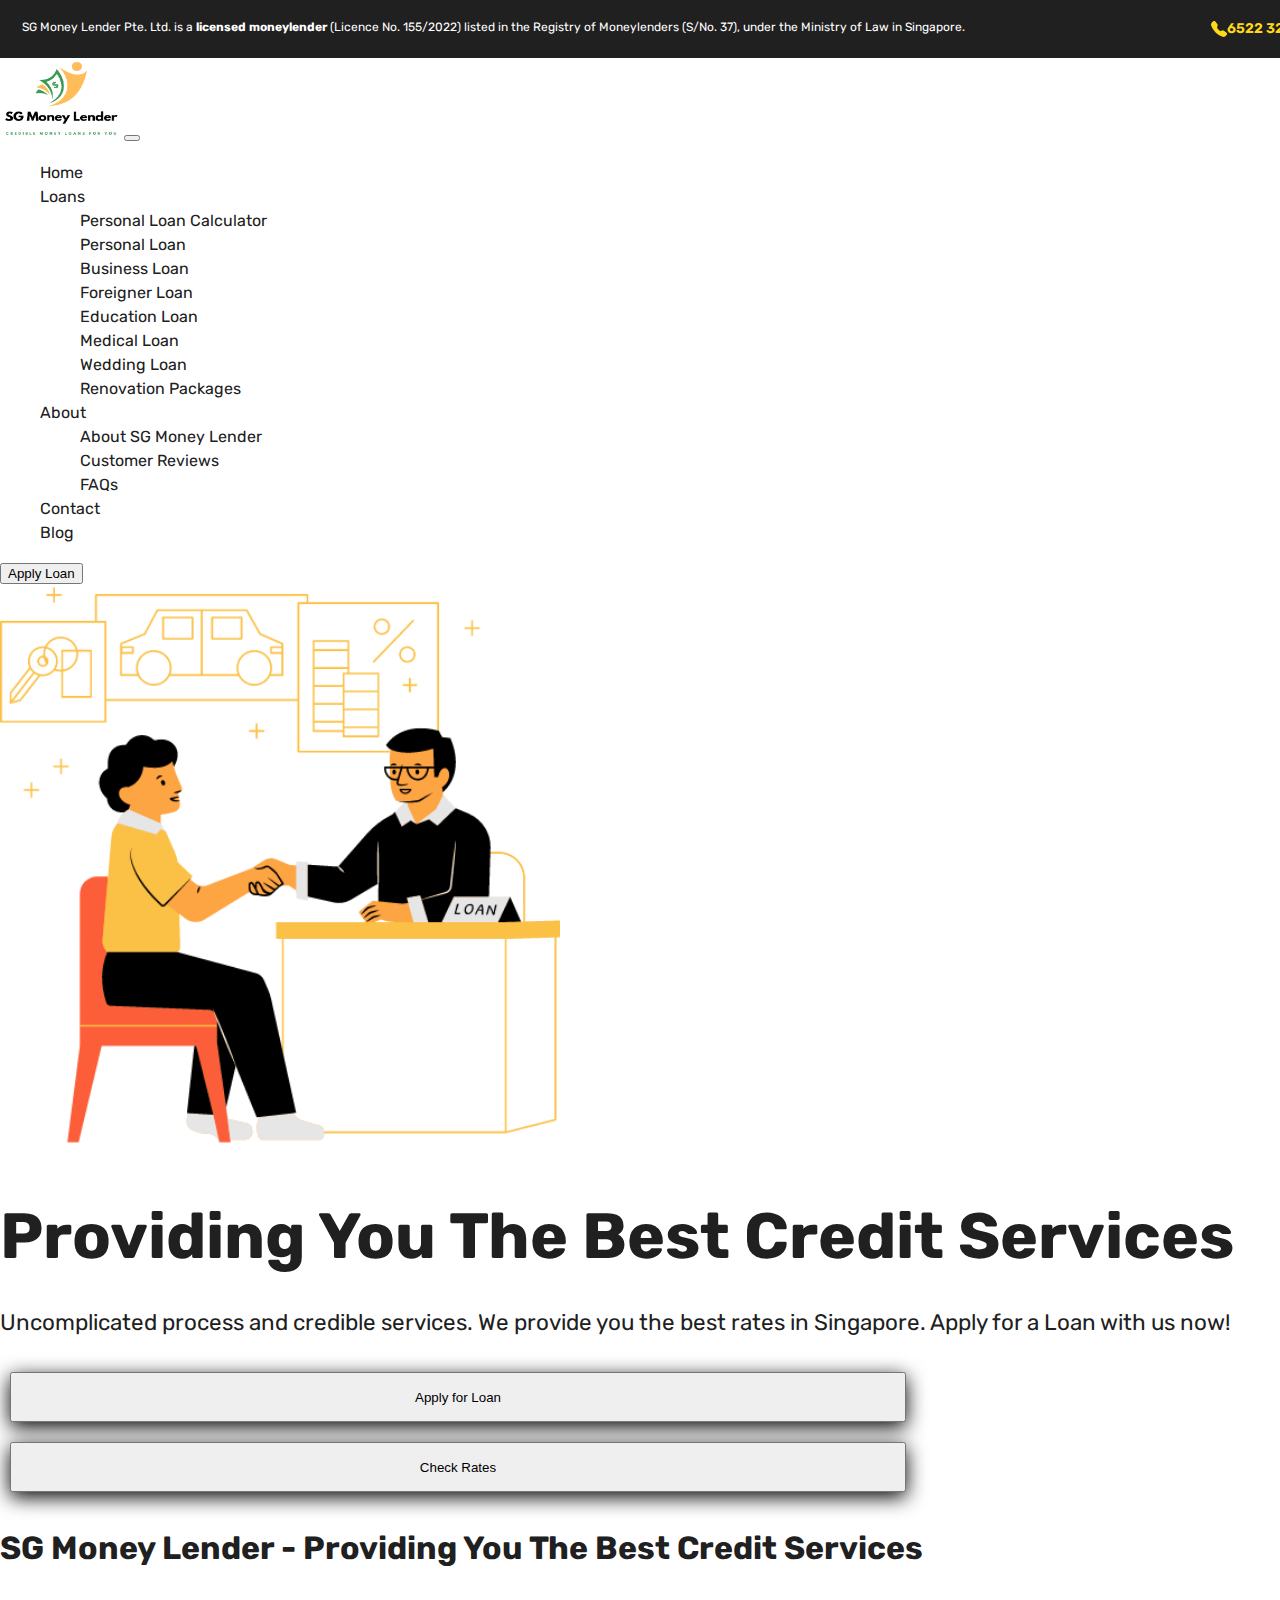
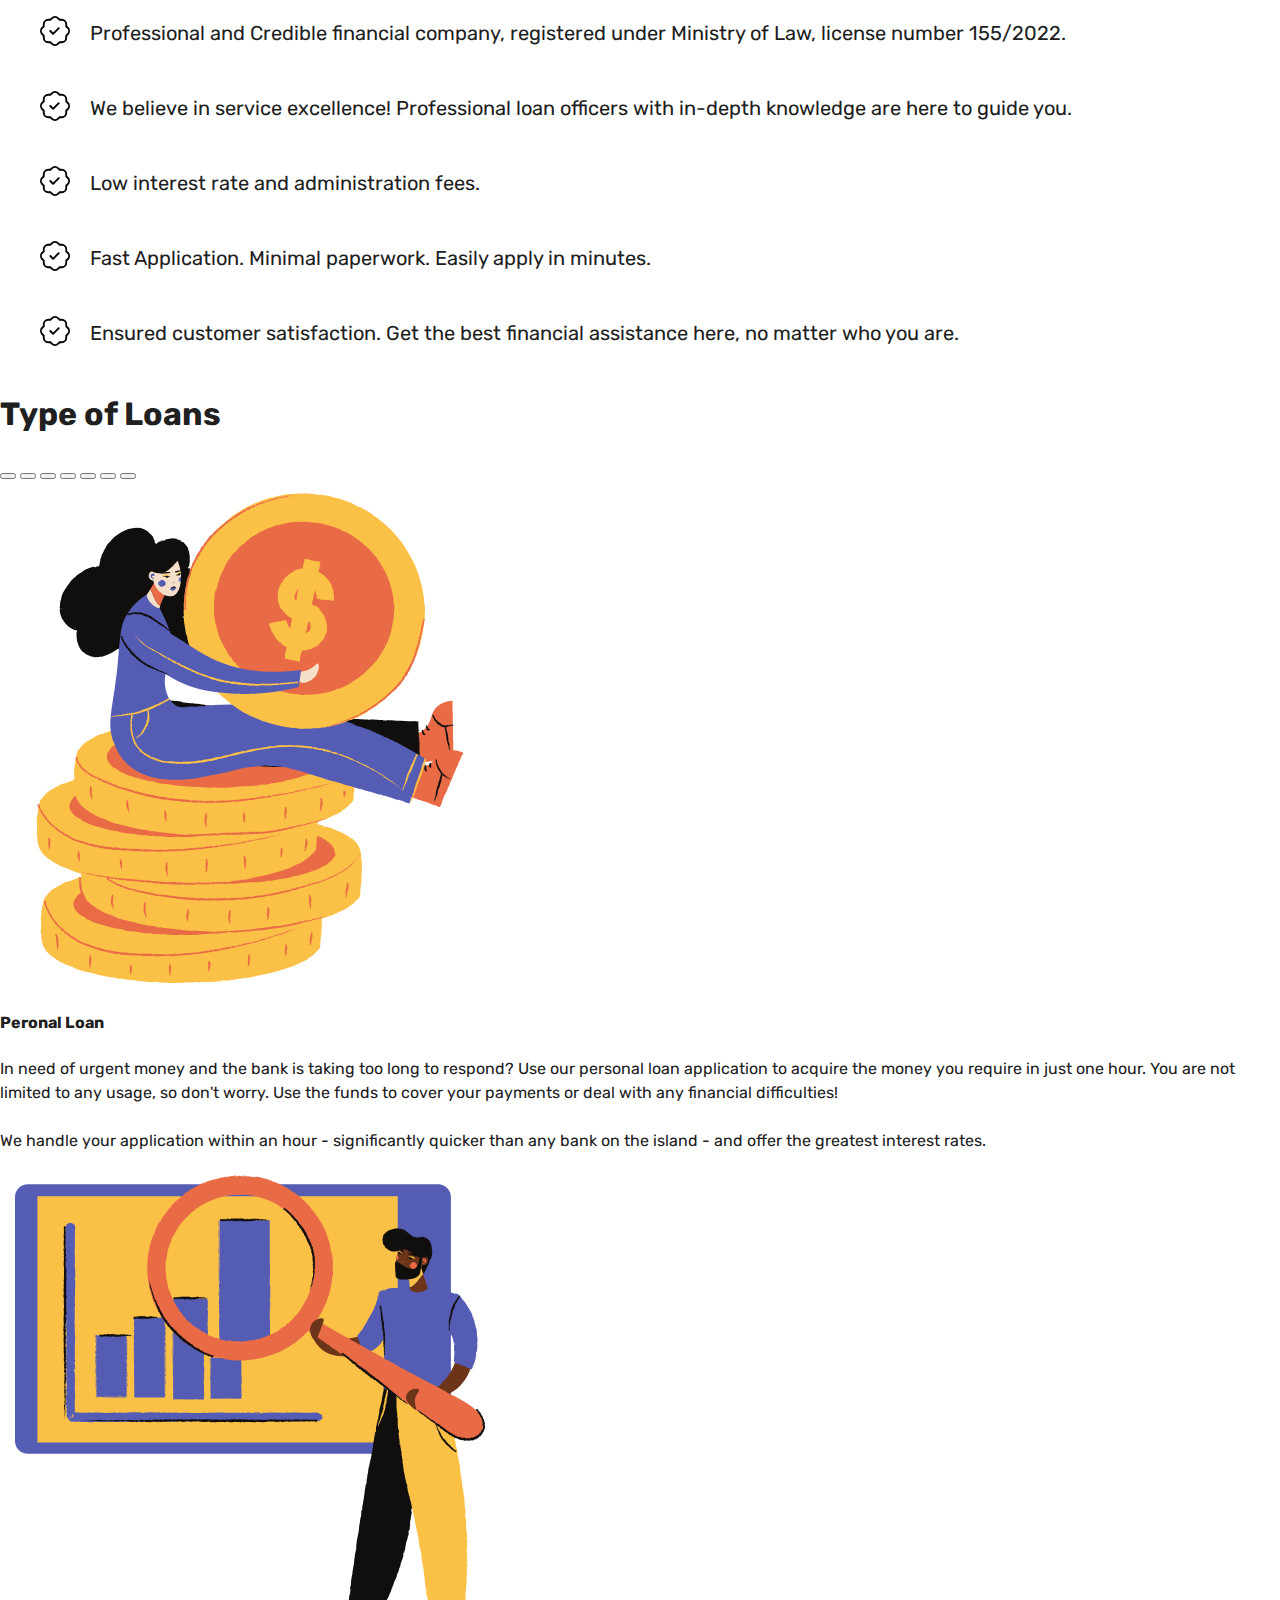
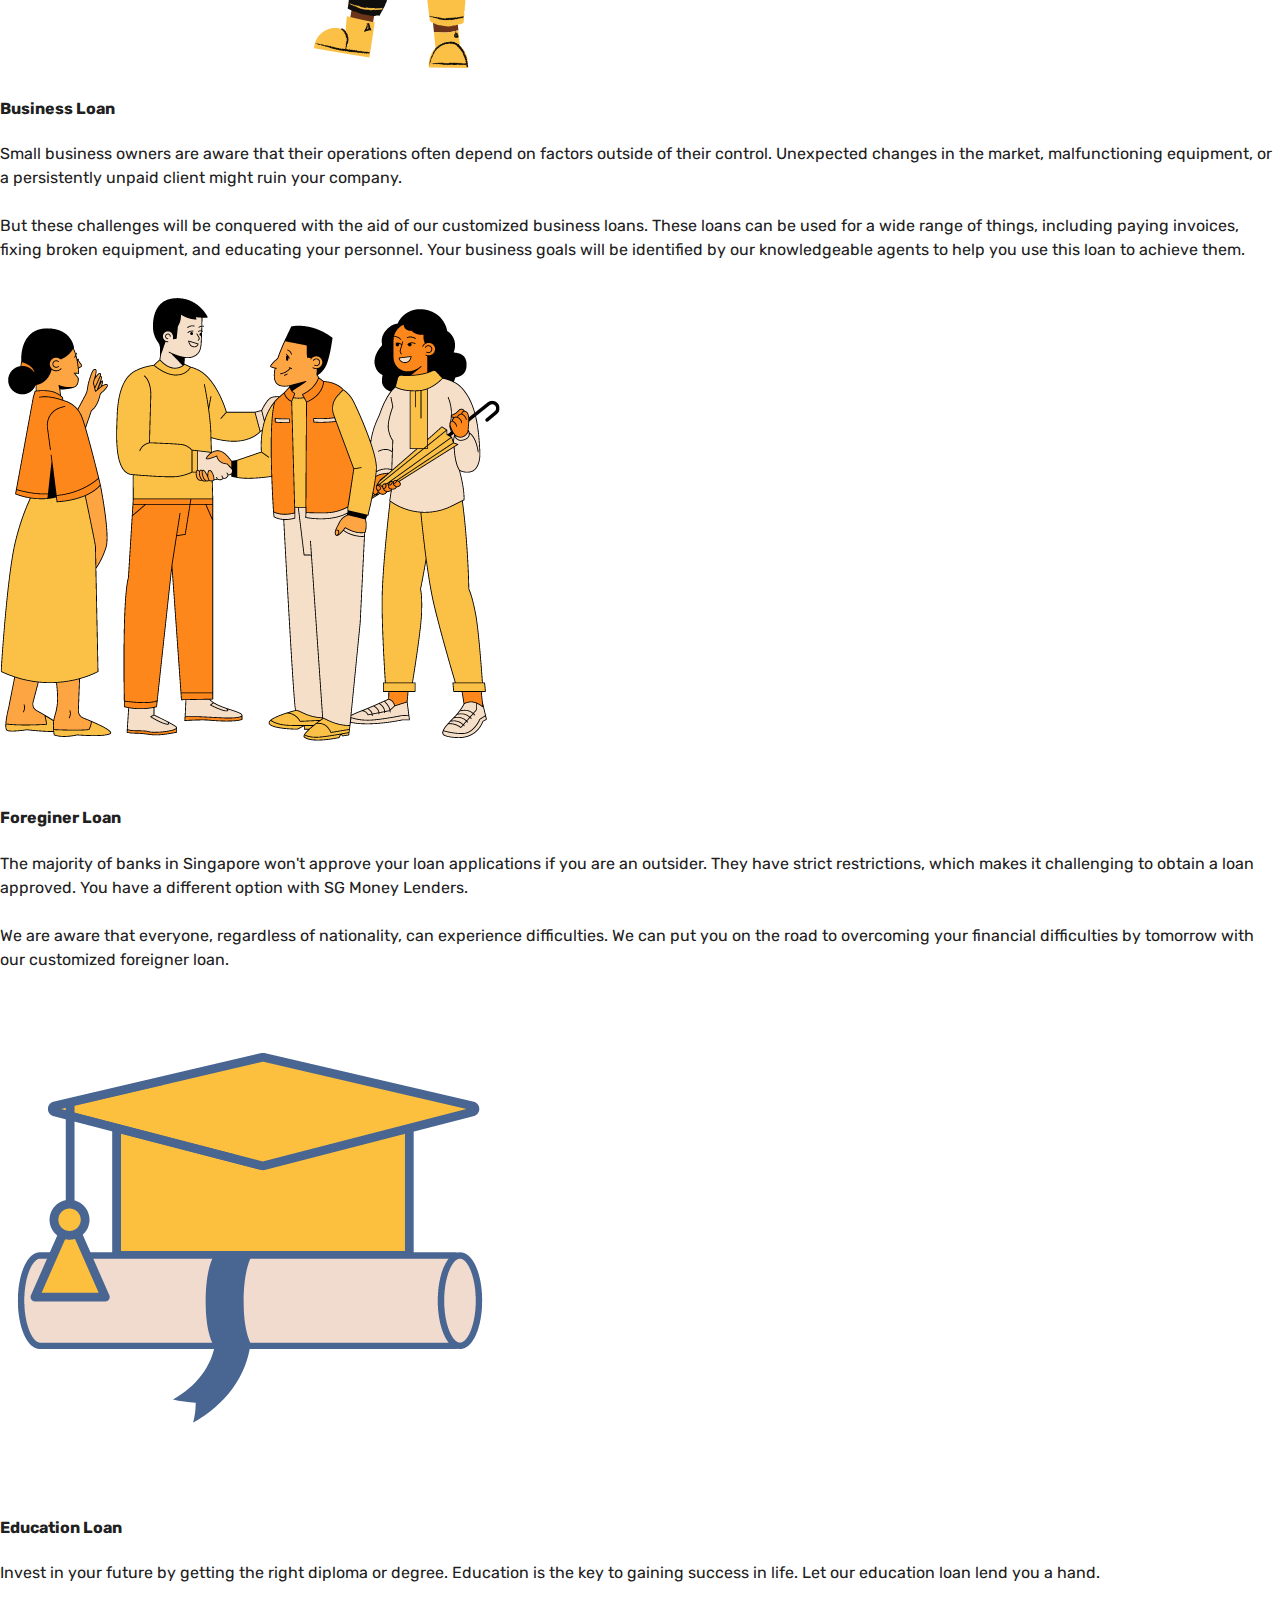
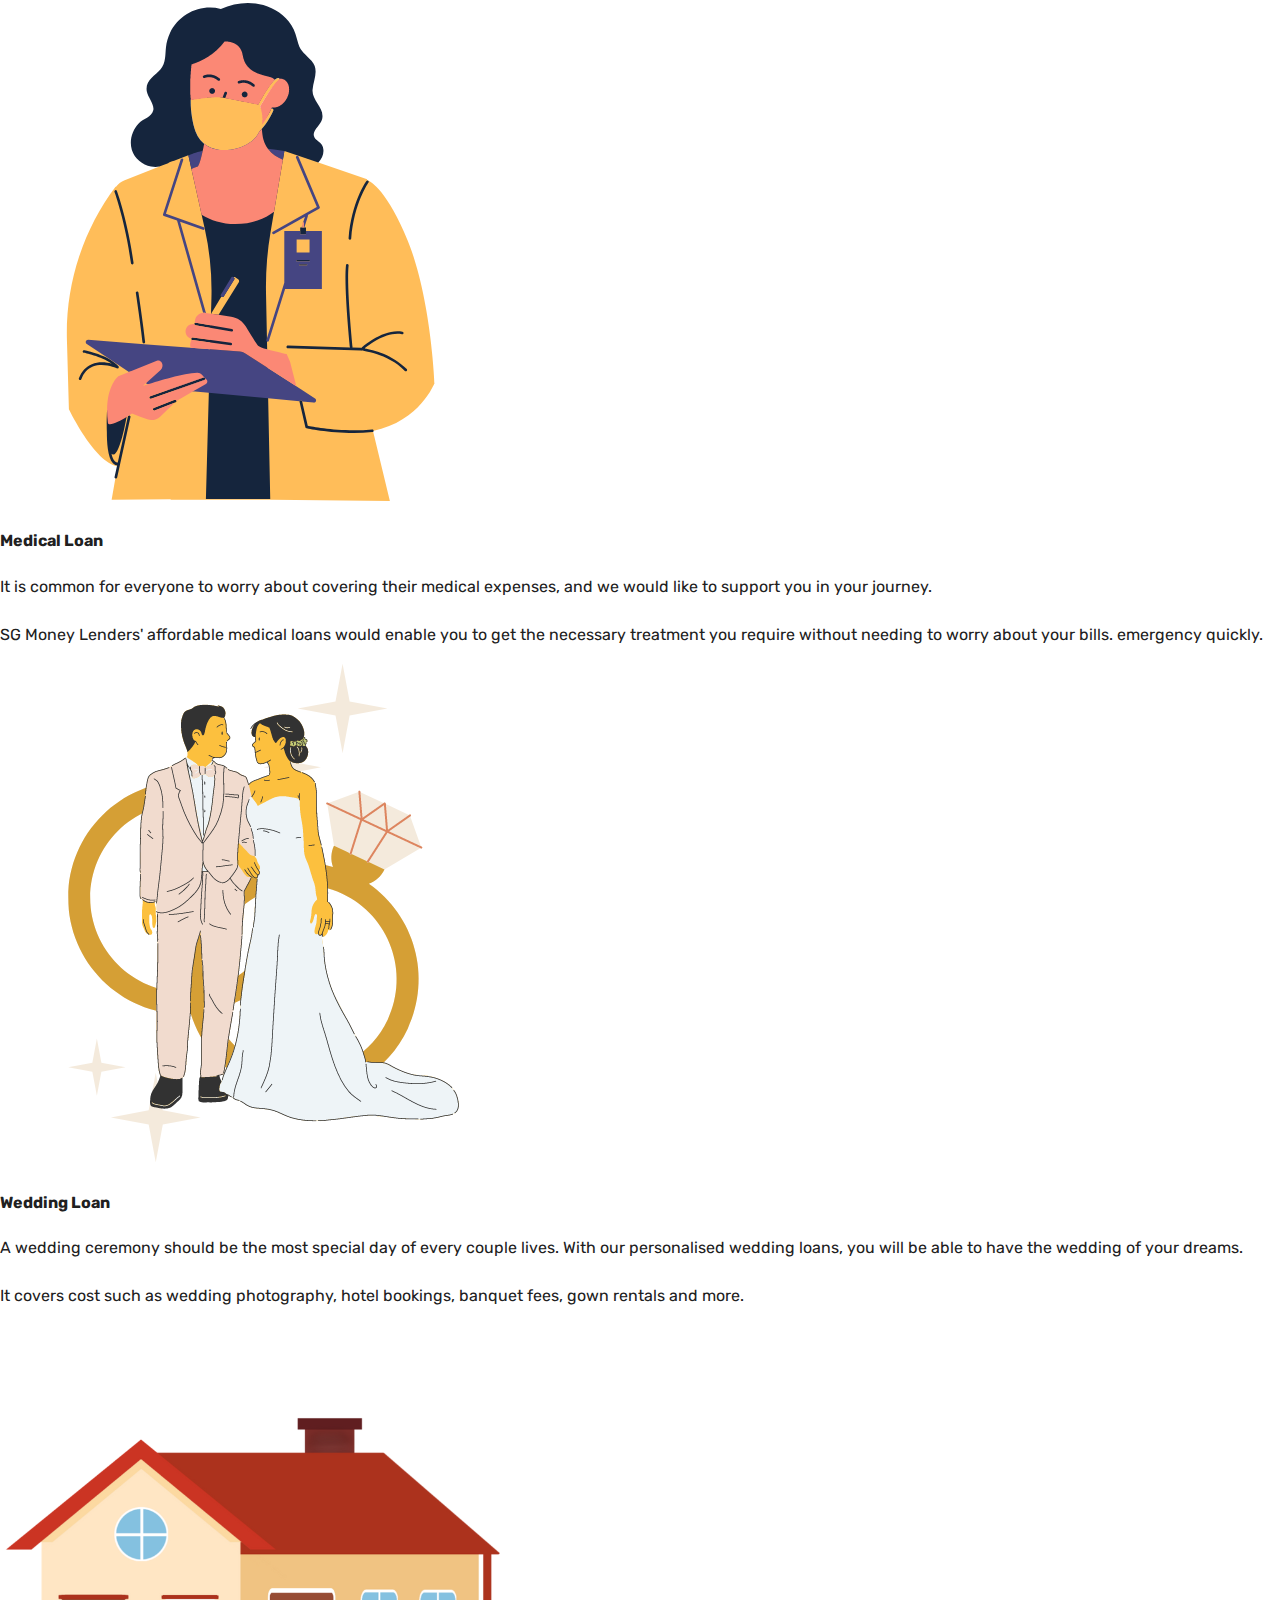
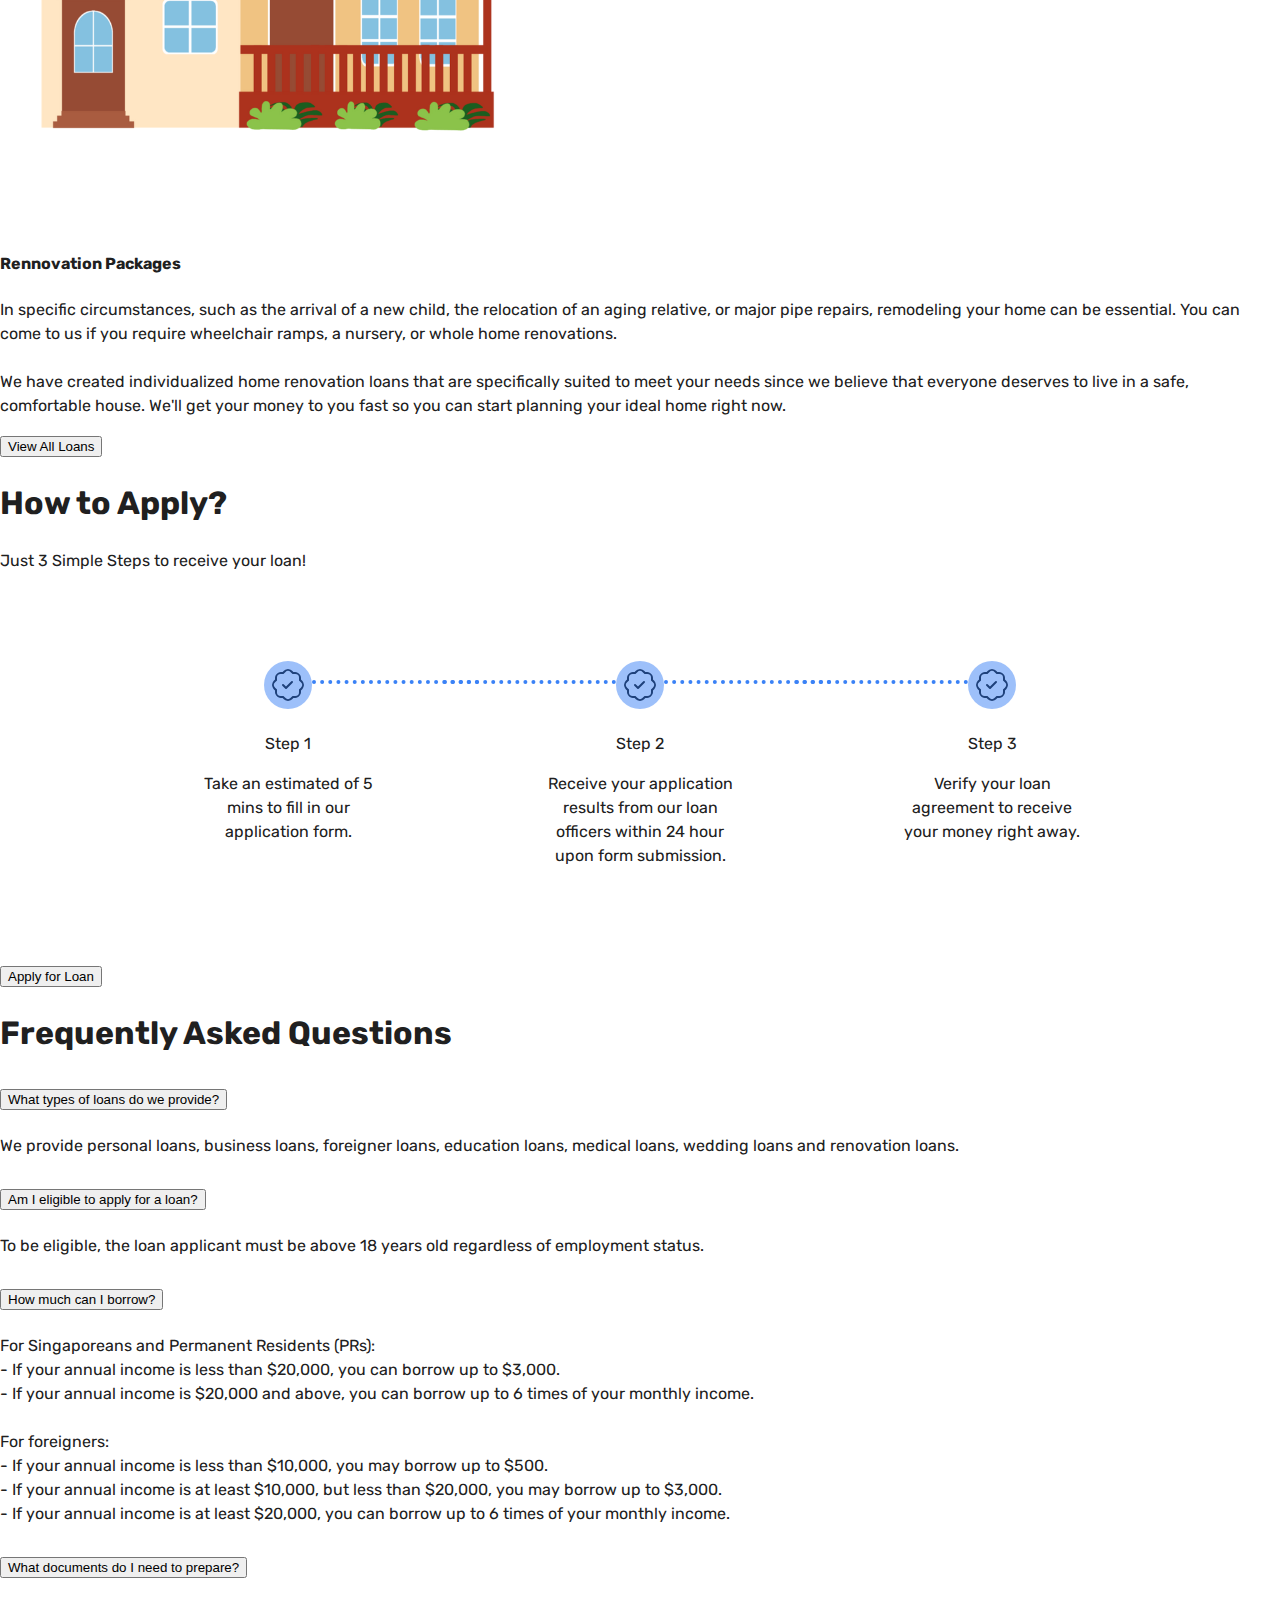
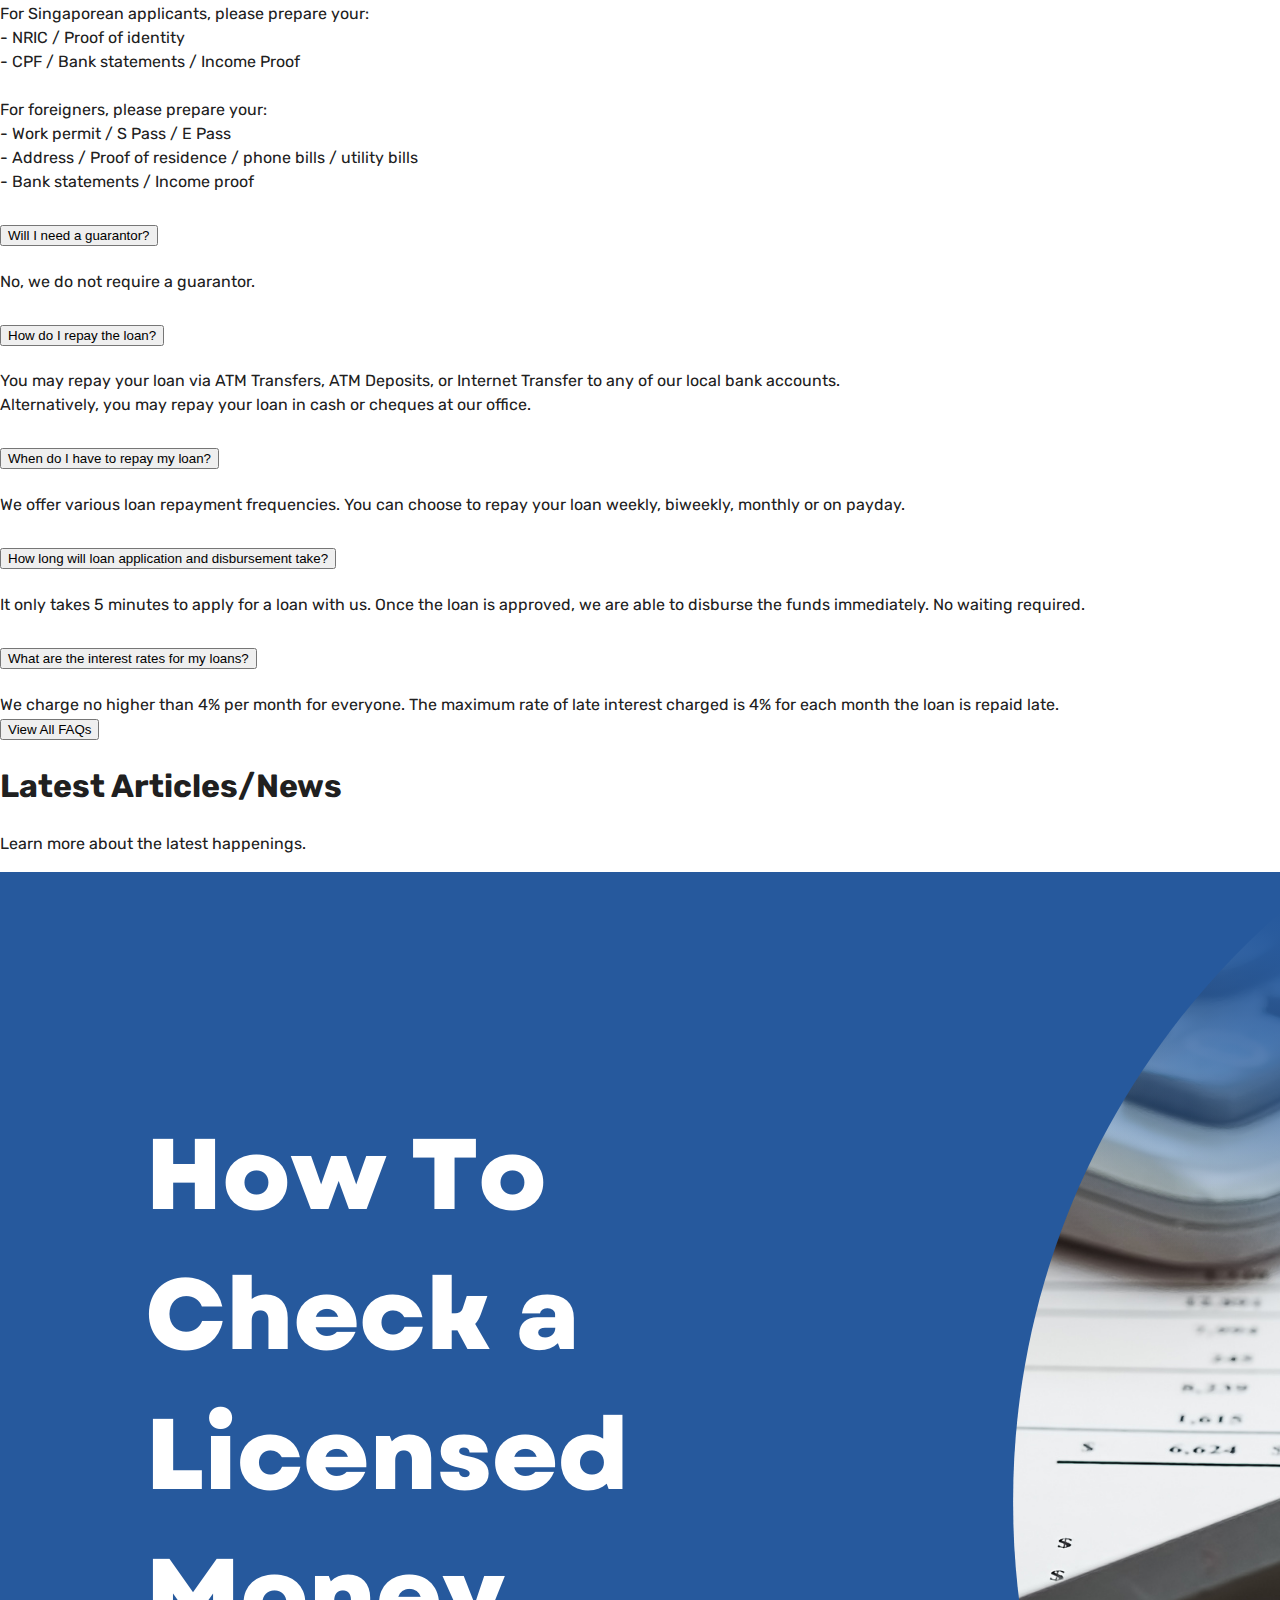
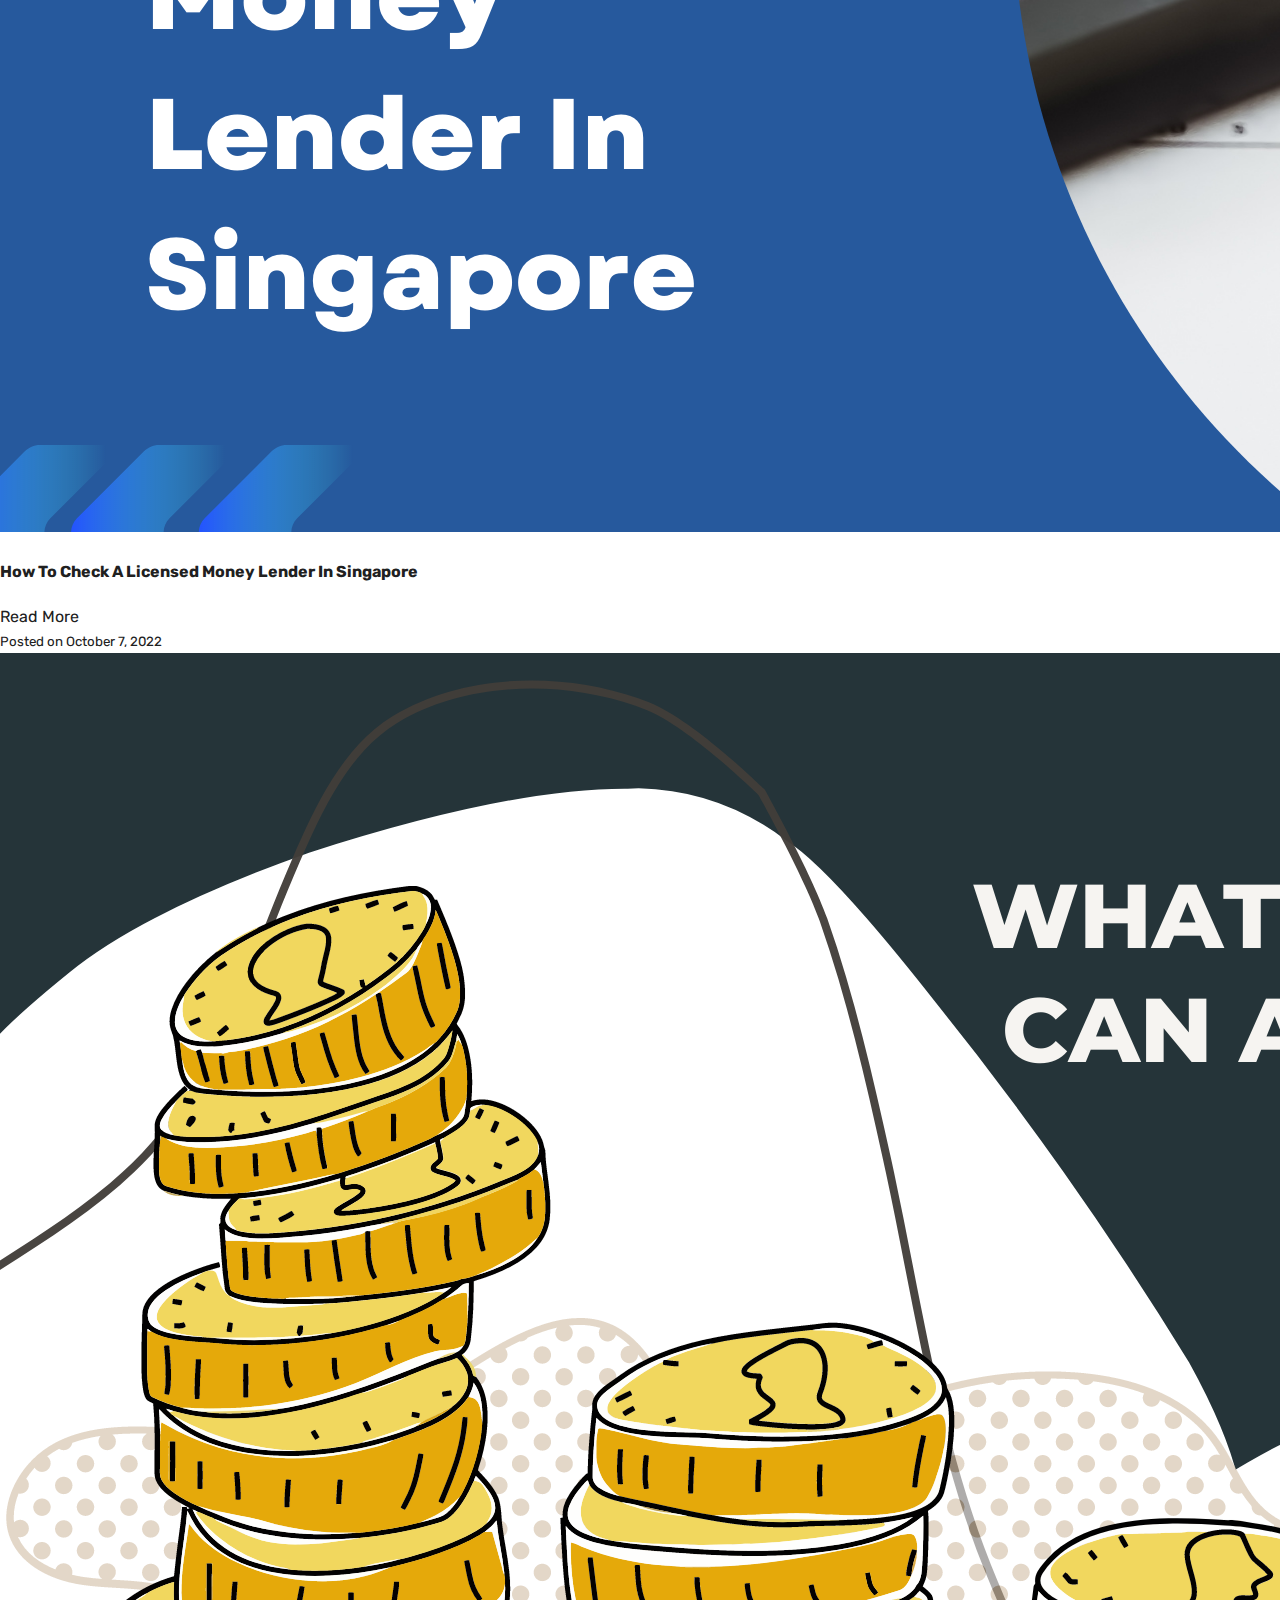
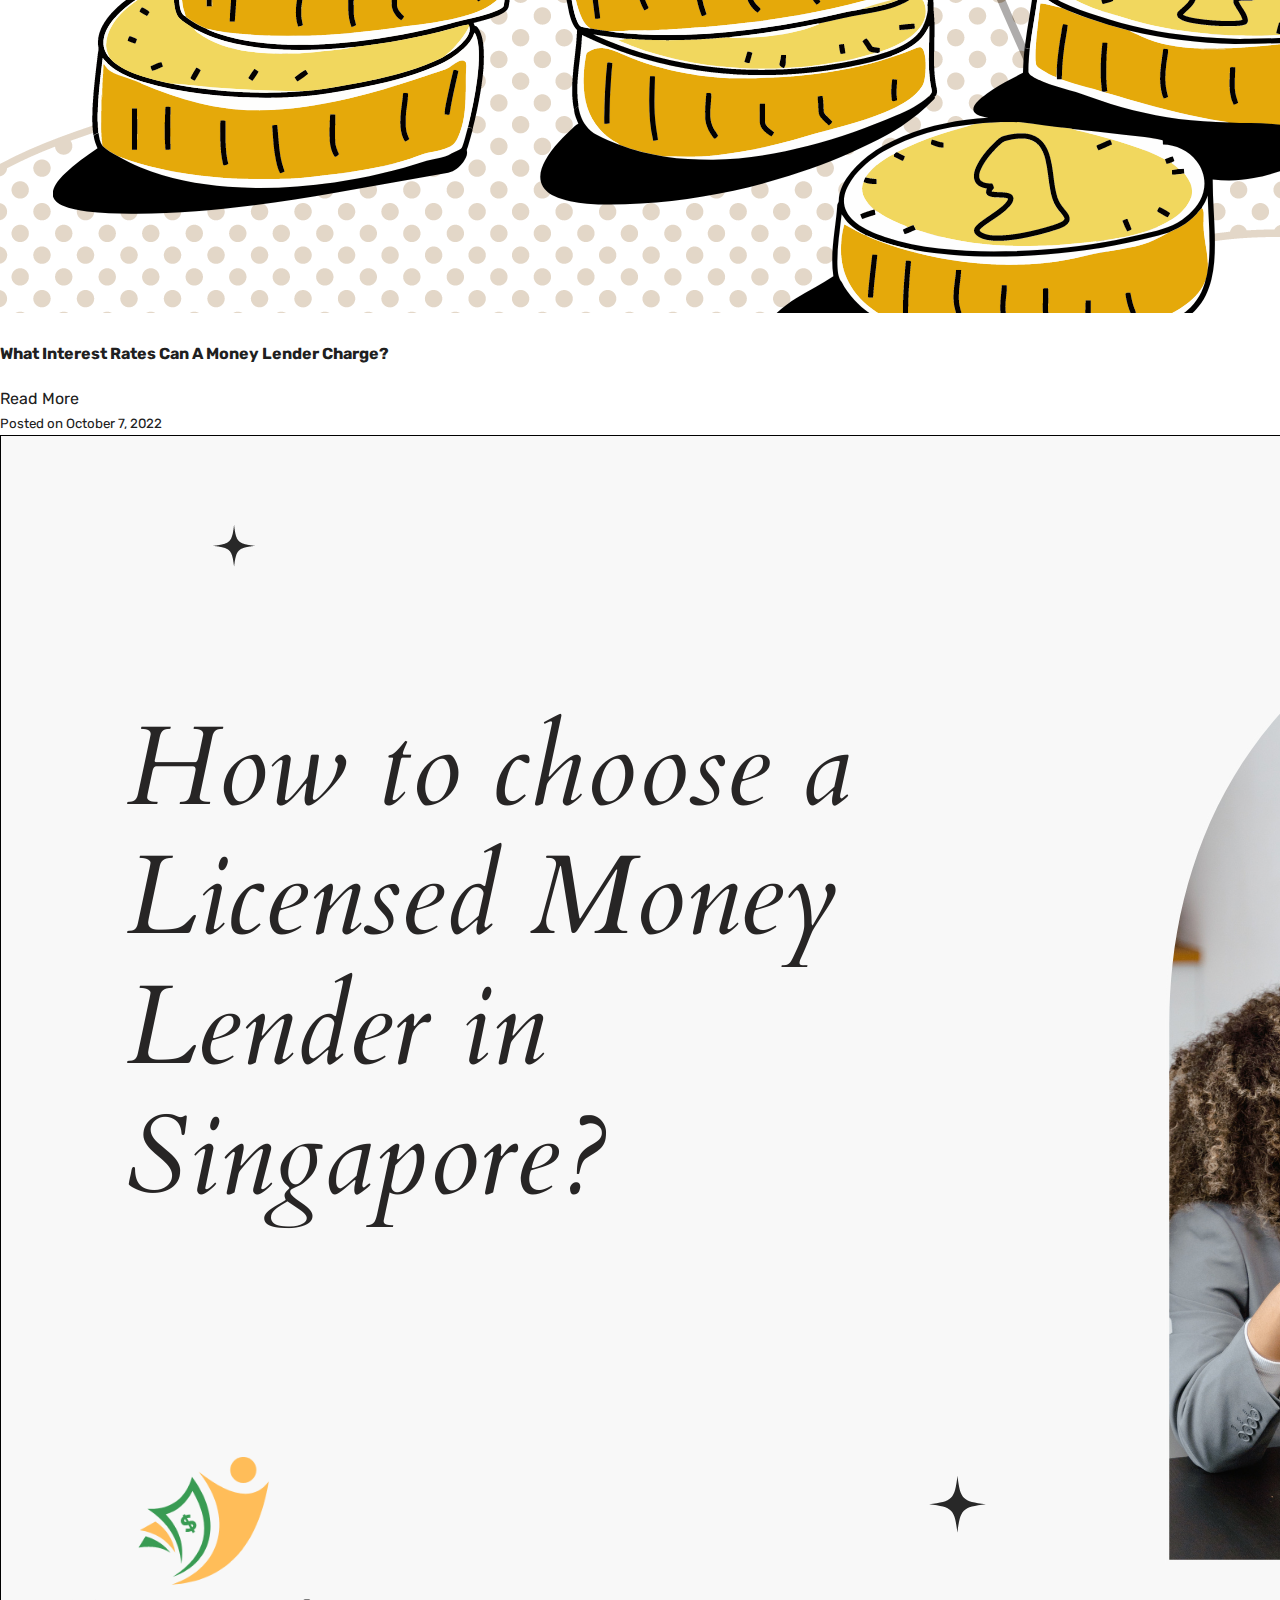
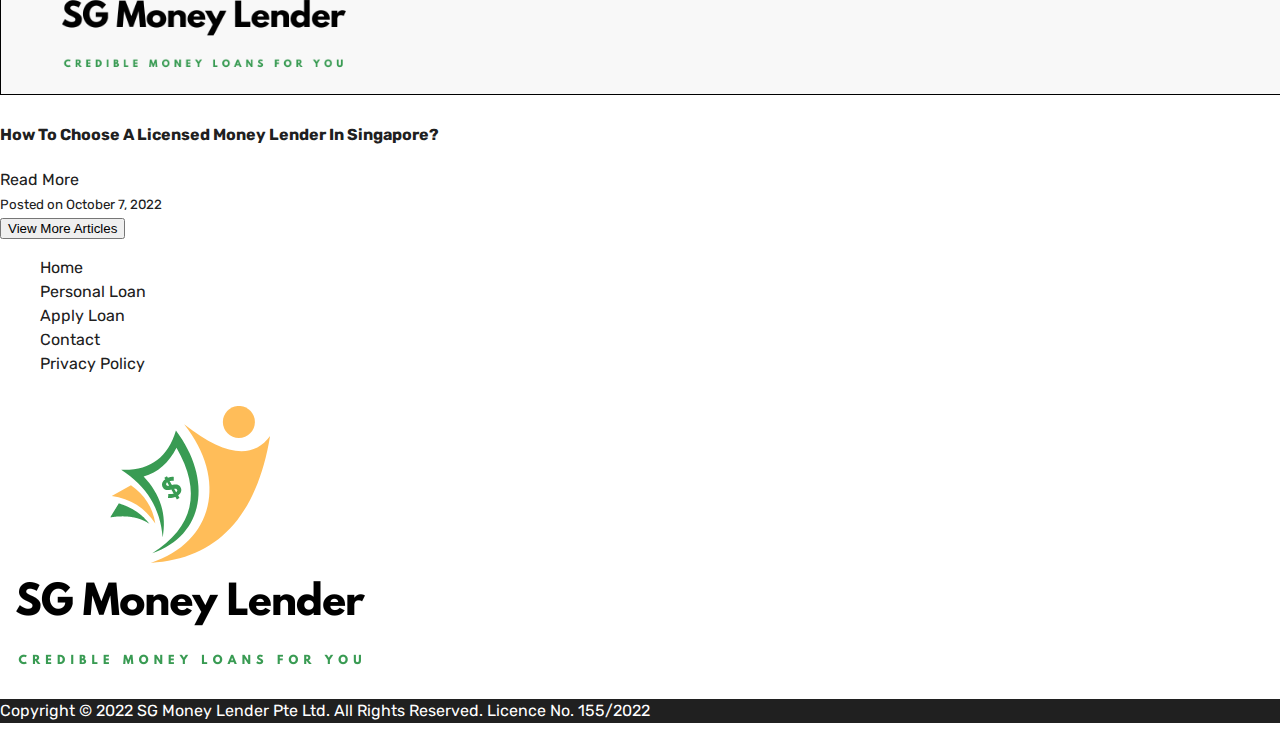
==== commit 16b20c56: "edit copywriting and remove comments" ====
--- a/index.html
+++ b/index.html
@@ -71,7 +71,7 @@
                   </a>
                   <ul class="dropdown-menu">
                     <li><a class="dropdown-item" href="#">Personal Loan Calculator</a></li>
-                    <li><a class="dropdown-item" href="#">Personal Loan</a></li>
+                    <li><a class="dropdown-item" href="html/personalloan.html">Personal Loan</a></li>
                     <li><a class="dropdown-item" href="#">Business Loan</a></li>
                     <li><a class="dropdown-item" href="#">Foreigner Loan</a></li>
                     <li><a class="dropdown-item" href="#">Education Loan</a></li>
@@ -183,7 +183,7 @@
                   <div class="col-md-8">
                     <div class="card-body">
                       <h4 class="card-title">Peronal Loan</h5>
-                        <p class="card-text">Are you tight for cash and in urgent need of money? Use our personal loan
+                        <p class="card-text">In need of urgent money and the bank is taking too long to respond? Use our personal loan
                           application to acquire the money you require in just one hour. You are not limited to any
                           usage,
                           so don't worry. Use the funds to cover your payments or deal with any financial
@@ -196,7 +196,6 @@
                   </div>
                 </div>
               </div>
-              <!--img src="assets/test_images/What-Interest-Rates-Can-A-Money-Lender-Charge.jpg" class="d-block w-100" alt="..."-->
             </div>
             <div class="carousel-item" data-bs-interval="3000">
               <div class="card mb-3">
@@ -221,7 +220,6 @@
                   </div>
                 </div>
               </div>
-              <!--img src="assets/test_images/What-Is-A-Bridging-Loan-And-Should-You-Apply-For-It.jpg" class="d-block w-100" alt="..."-->
             </div>
             <div class="carousel-item" data-bs-interval="3000">
               <div class="card mb-3">
@@ -244,7 +242,6 @@
                   </div>
                 </div>
               </div>
-              <!--img src="assets/test_images/What-Is-The-Risk-Of-Taking-A-Loan-From-A-Licensed-Money-Lender.jpg" class="d-block w-100" alt="..."-->
             </div>
             <div class="carousel-item" data-bs-interval="3000">
               <div class="card mb-3">
@@ -285,7 +282,6 @@
                   </div>
                 </div>
               </div>
-              <!--img src="assets/test_images/What-Is-A-Bridging-Loan-And-Should-You-Apply-For-It.jpg" class="d-block w-100" alt="..."-->
             </div>
             <div class="carousel-item" data-bs-interval="3000">
               <div class="card mb-3">
@@ -307,7 +303,6 @@
                   </div>
                 </div>
               </div>
-              <!--img src="assets/test_images/What-Is-A-Bridging-Loan-And-Should-You-Apply-For-It.jpg" class="d-block w-100" alt="..."-->
             </div>
             <div class="carousel-item" data-bs-interval="3000">
               <div class="card mb-3">
@@ -332,7 +327,6 @@
                   </div>
                 </div>
               </div>
-              <!--img src="assets/test_images/What-Is-A-Bridging-Loan-And-Should-You-Apply-For-It.jpg" class="d-block w-100" alt="..."-->
             </div>
           </div>
           <button hidden class="carousel-control-prev" type="button" data-bs-target="#carouselExampleFade"
@@ -558,7 +552,8 @@
       </div>
       <div class="view-all-faq">
         <div class="view-all-faq-button text-lg-center my-lg-4 py-lg-4">
-          <button type="button" class="btn btn-outline-secondary btn-lg">View All FAQs</button>
+          <button type="button" class="btn btn-outline-secondary btn-lg">
+            <a class="nav-link" href="html/faq.html">View All FAQs</a></button>
         </div>
       </div>
     </div>
@@ -624,7 +619,7 @@
       <div class="row container-fluid">
         <ul class="nav justify-content-start col-lg-8 col-sm-4 align-content-center">
           <li class="nav-item"><a href="#" class="nav-link">Home</a></li>
-          <li class="nav-item"><a href="#" class="nav-link">Personal Loan</a></li>
+          <li class="nav-item"><a href="html/personalloan.html" class="nav-link">Personal Loan</a></li>
           <li class="nav-item"><a href="#" class="nav-link">Apply Loan</a></li>
           <li class="nav-item"><a href="#" class="nav-link">Contact</a></li>
           <li class="nav-item"><a href="#" class="nav-link">Privacy Policy</a></li>
--- a/css/style.css
+++ b/css/style.css
@@ -248,4 +248,18 @@
     opacity: .5
 }
 
-
+.piggy-resized {
+    width:540px; 
+    height: auto;
+}
+
+.personal-loan-banner .big-message{
+  font-size: 400%;
+  margin-bottom: 20px;
+}
+
+.col-md-4 {
+  flex: 0 0 auto;
+    width: 33.33333333%;
+}
+
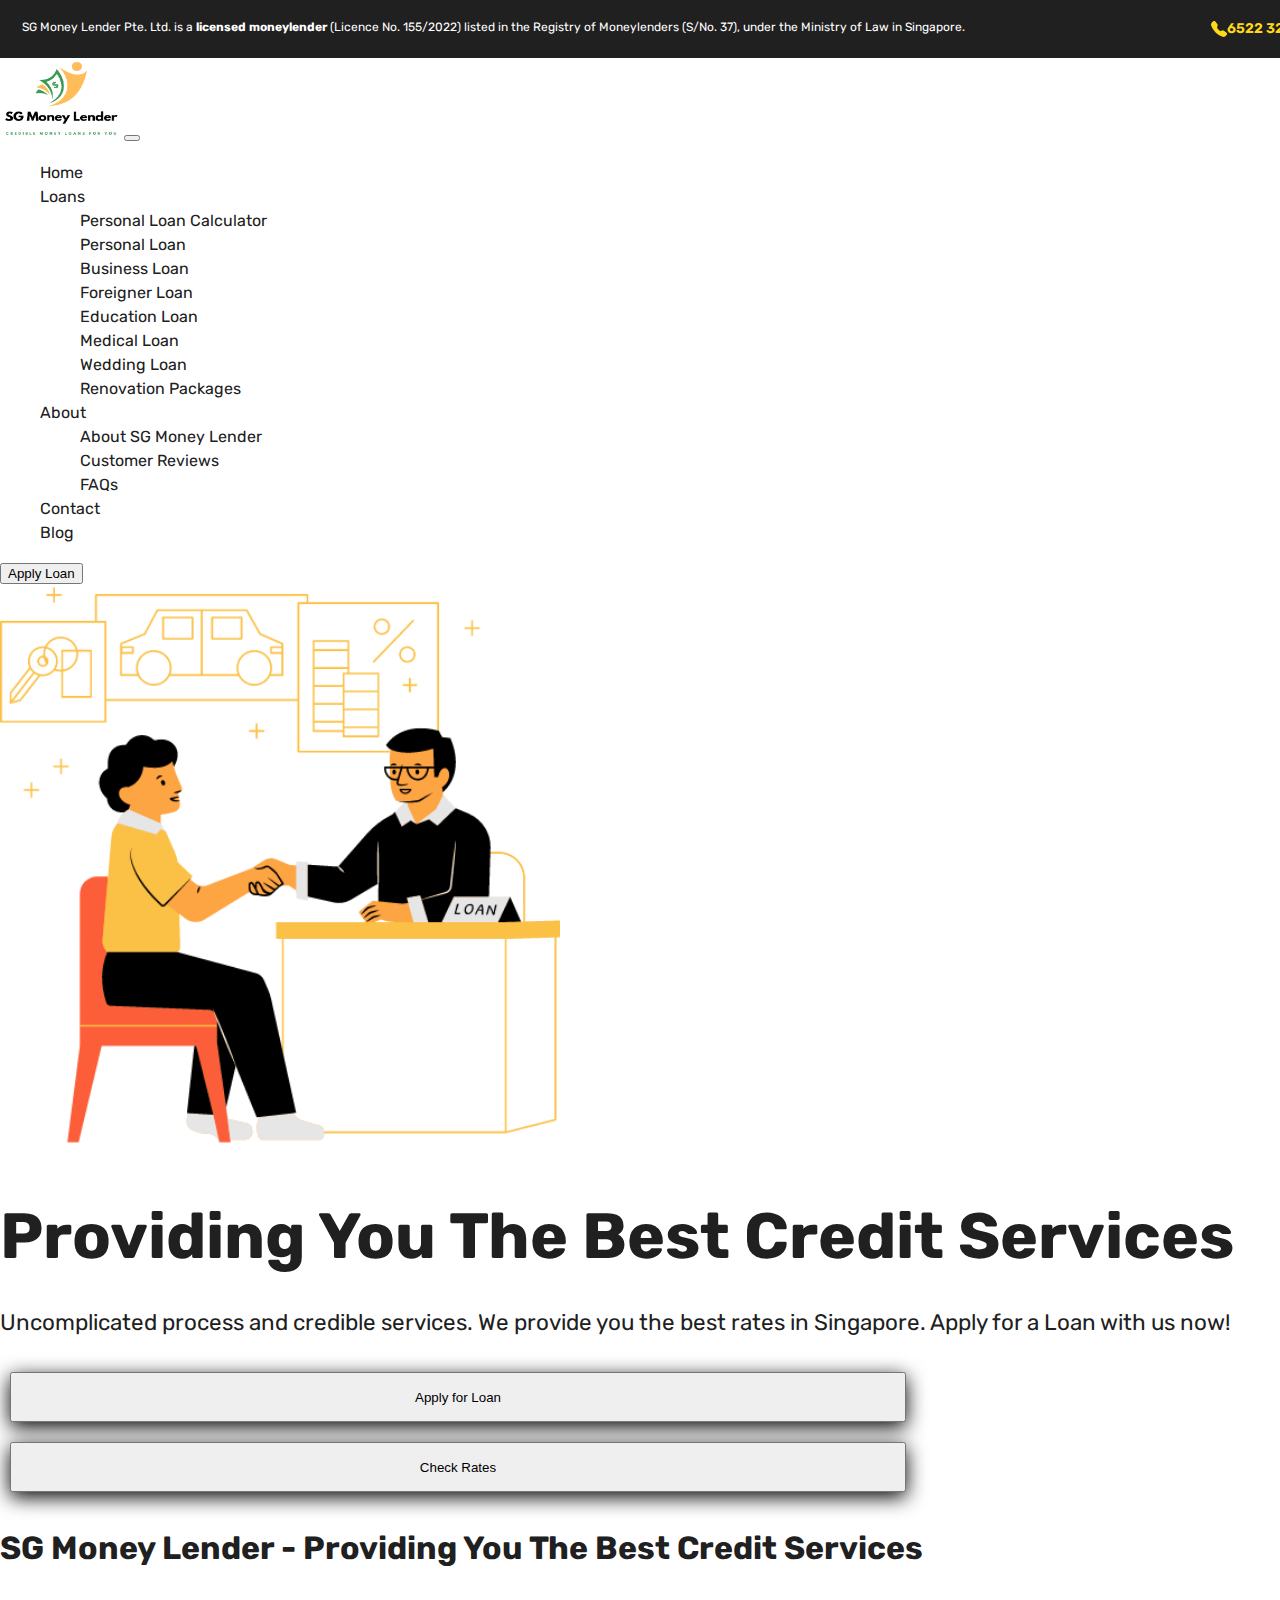
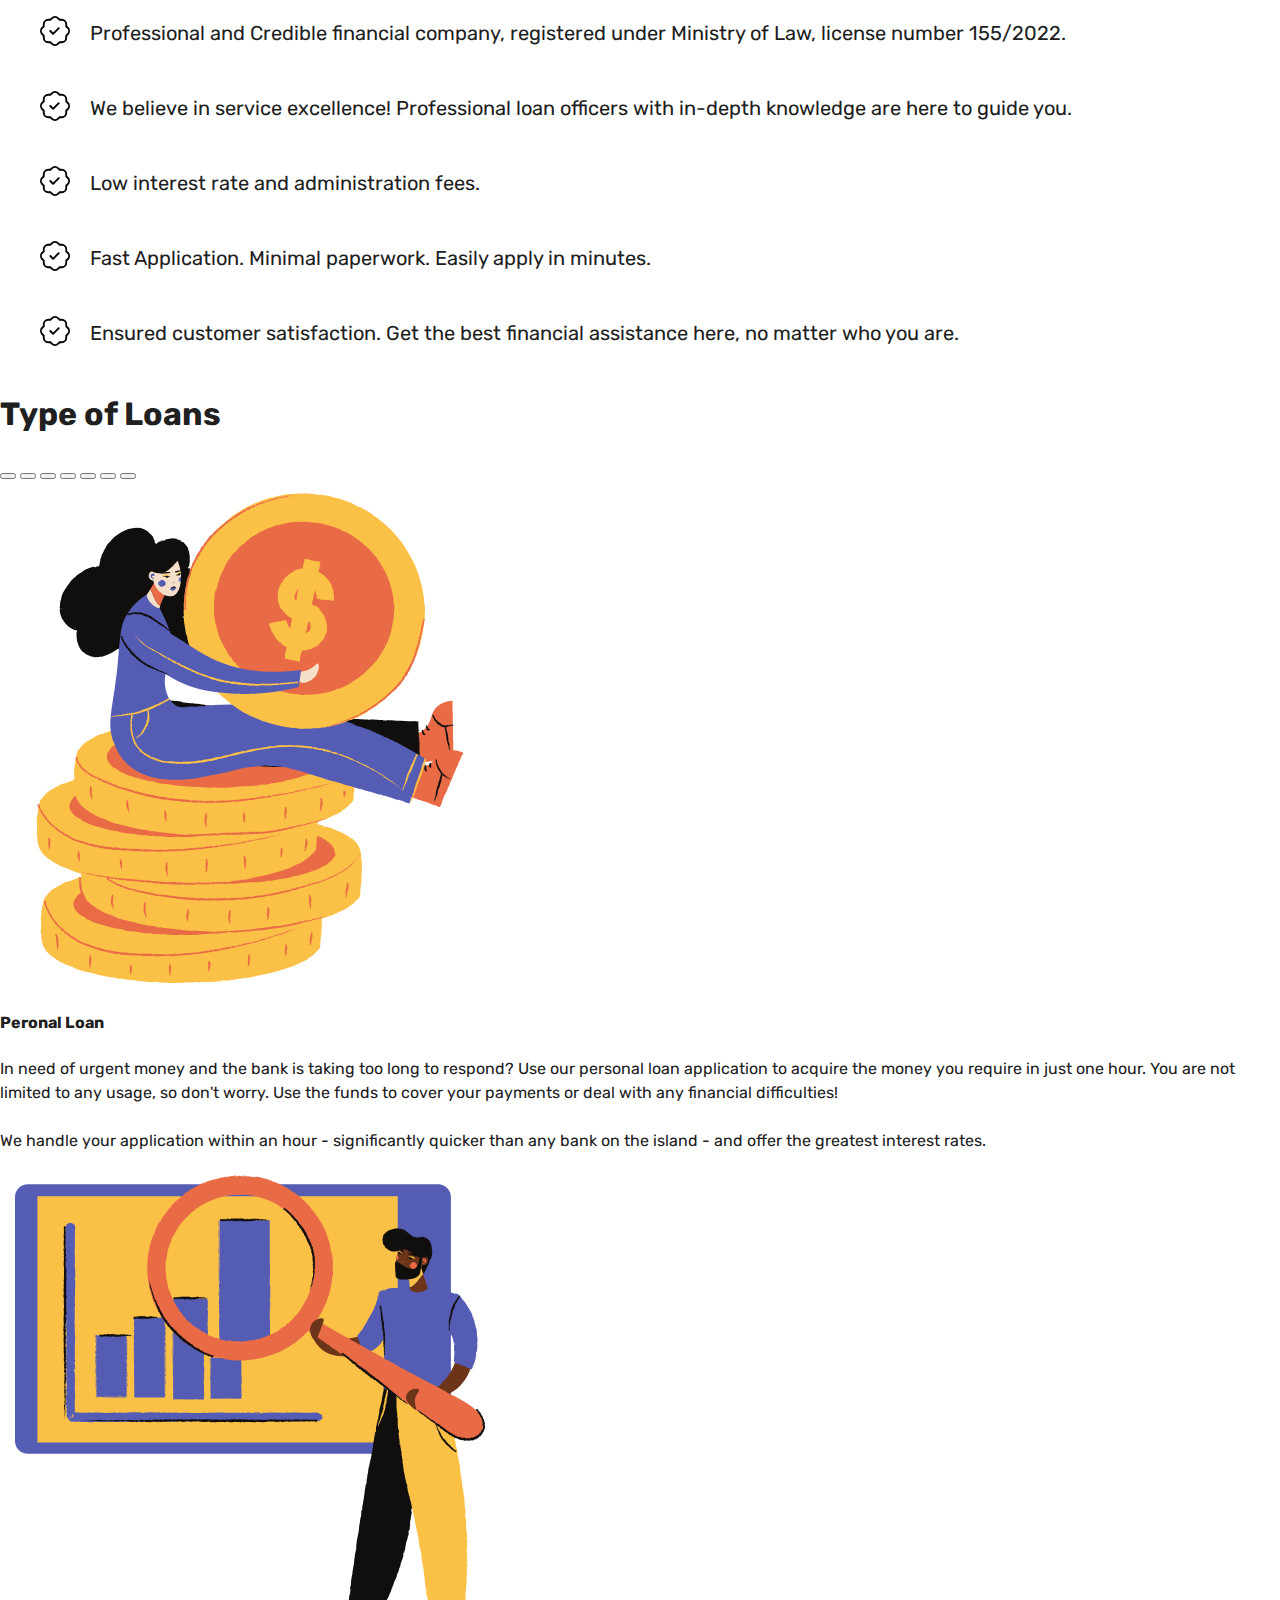
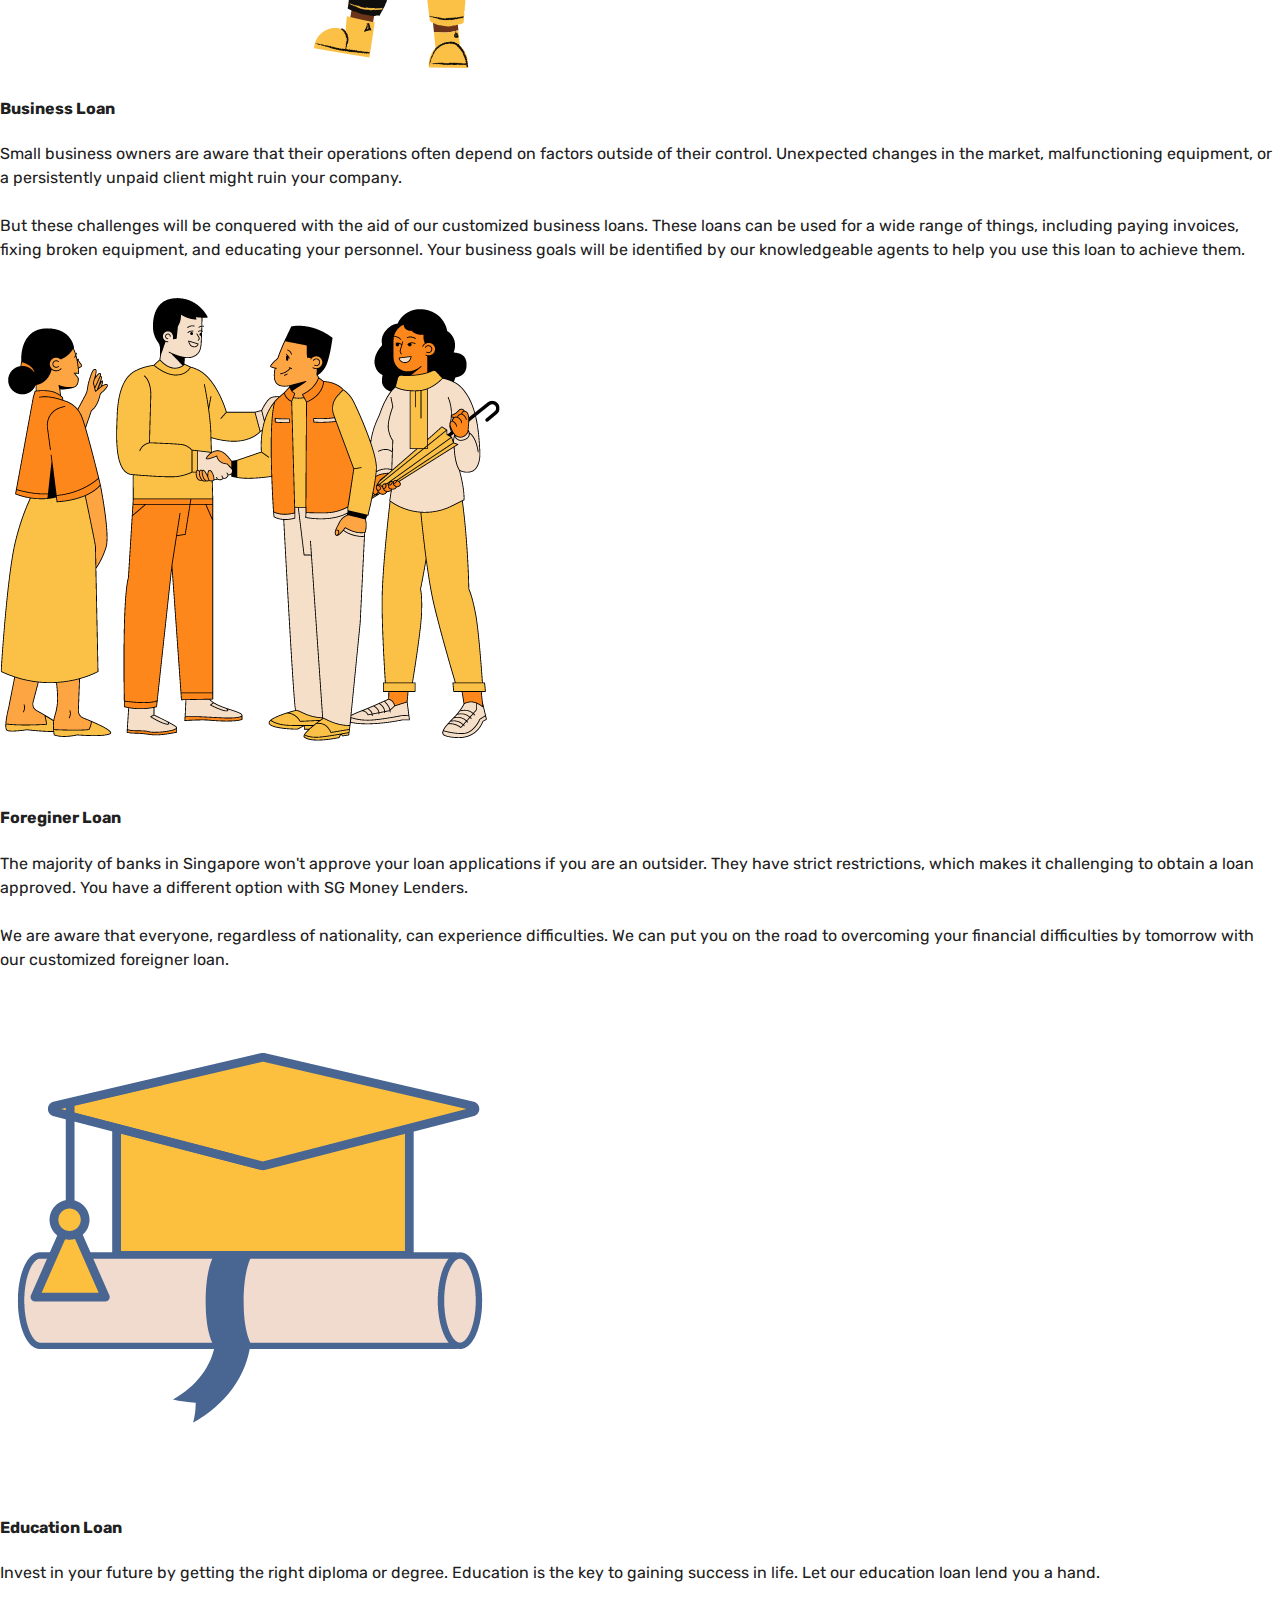
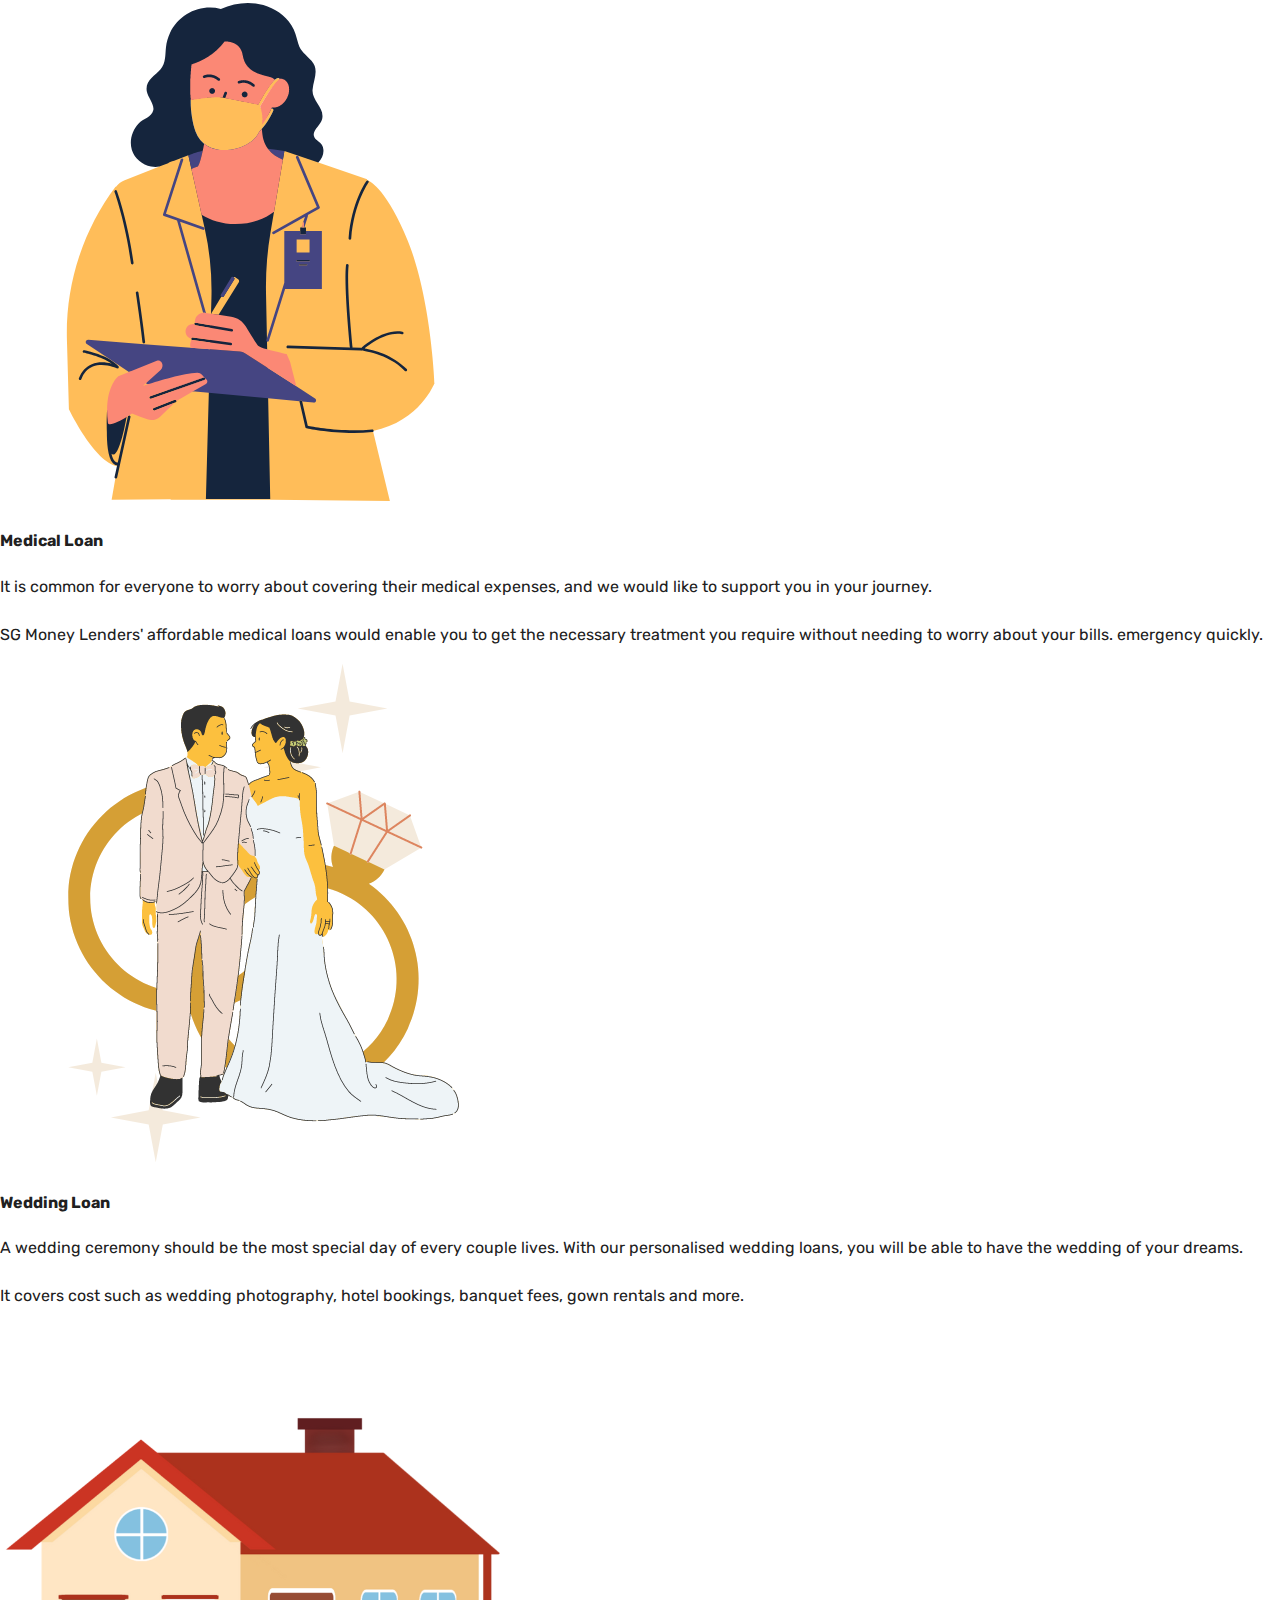
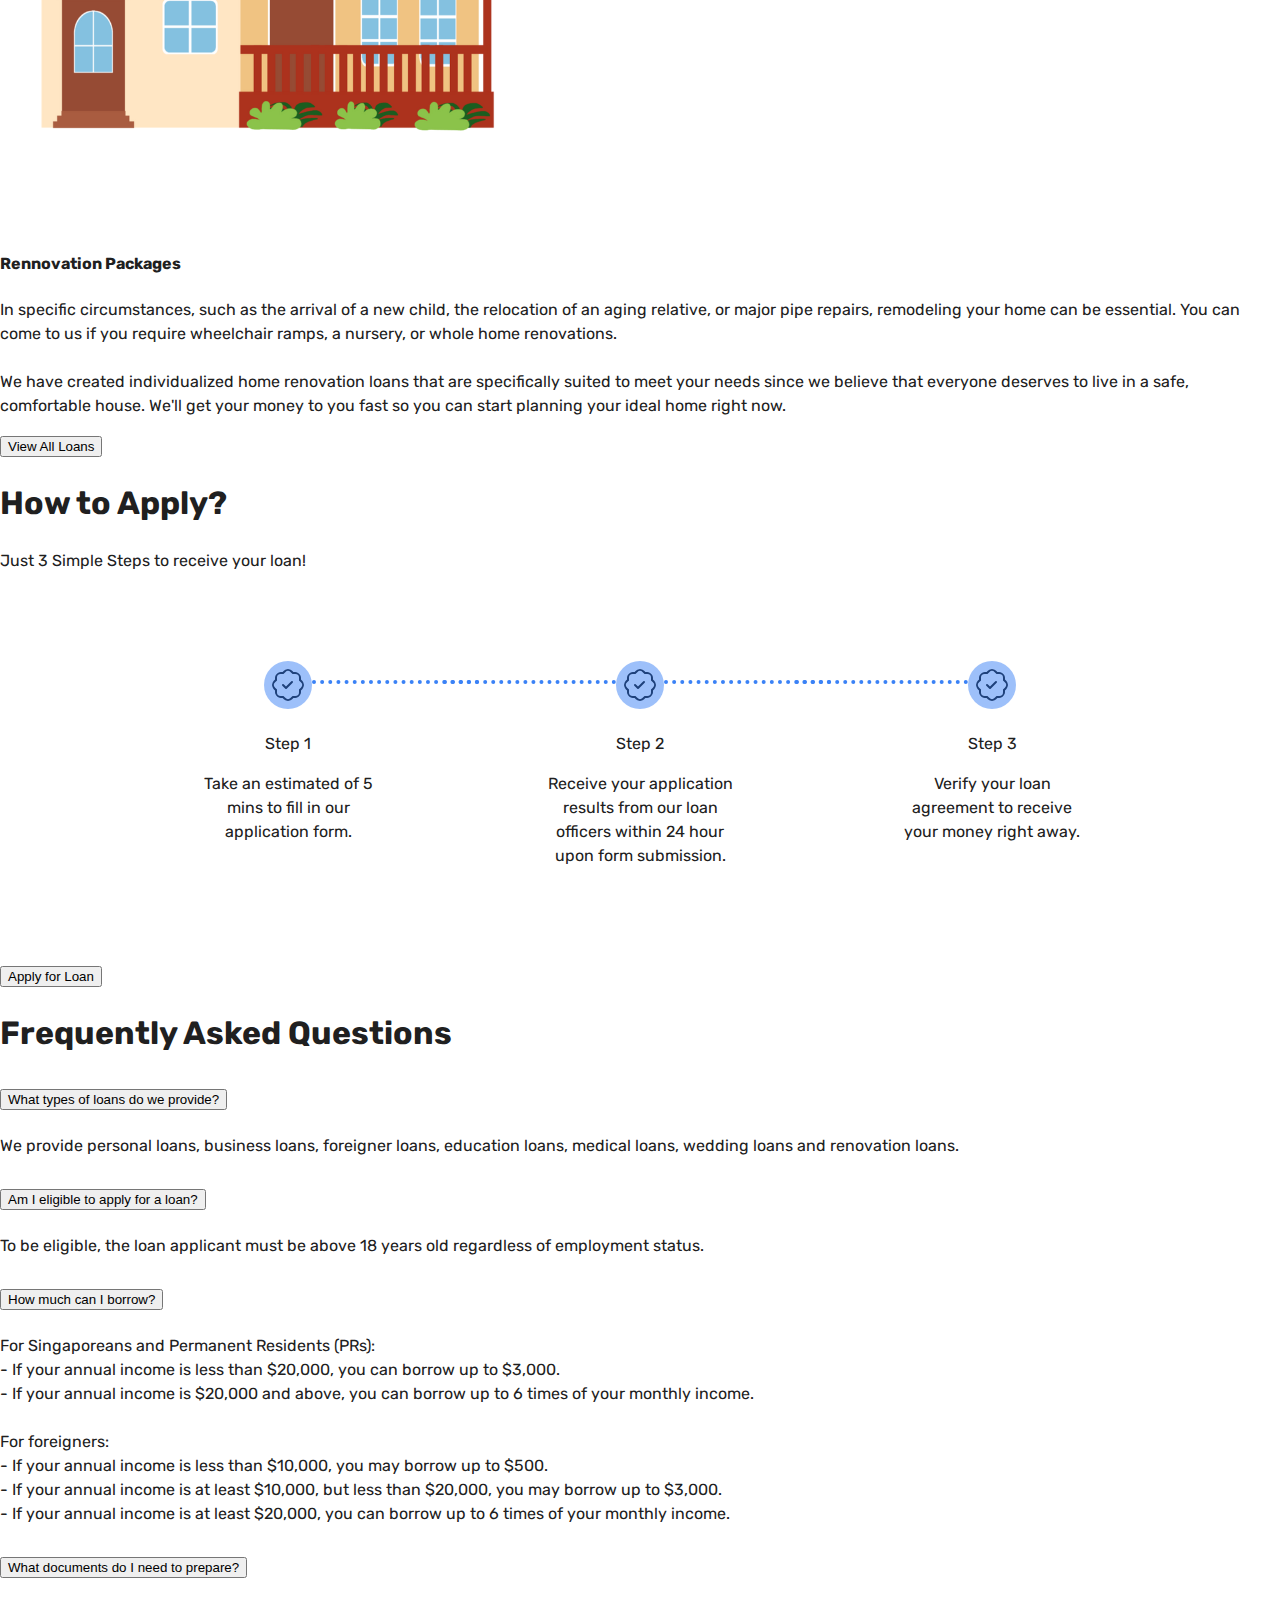
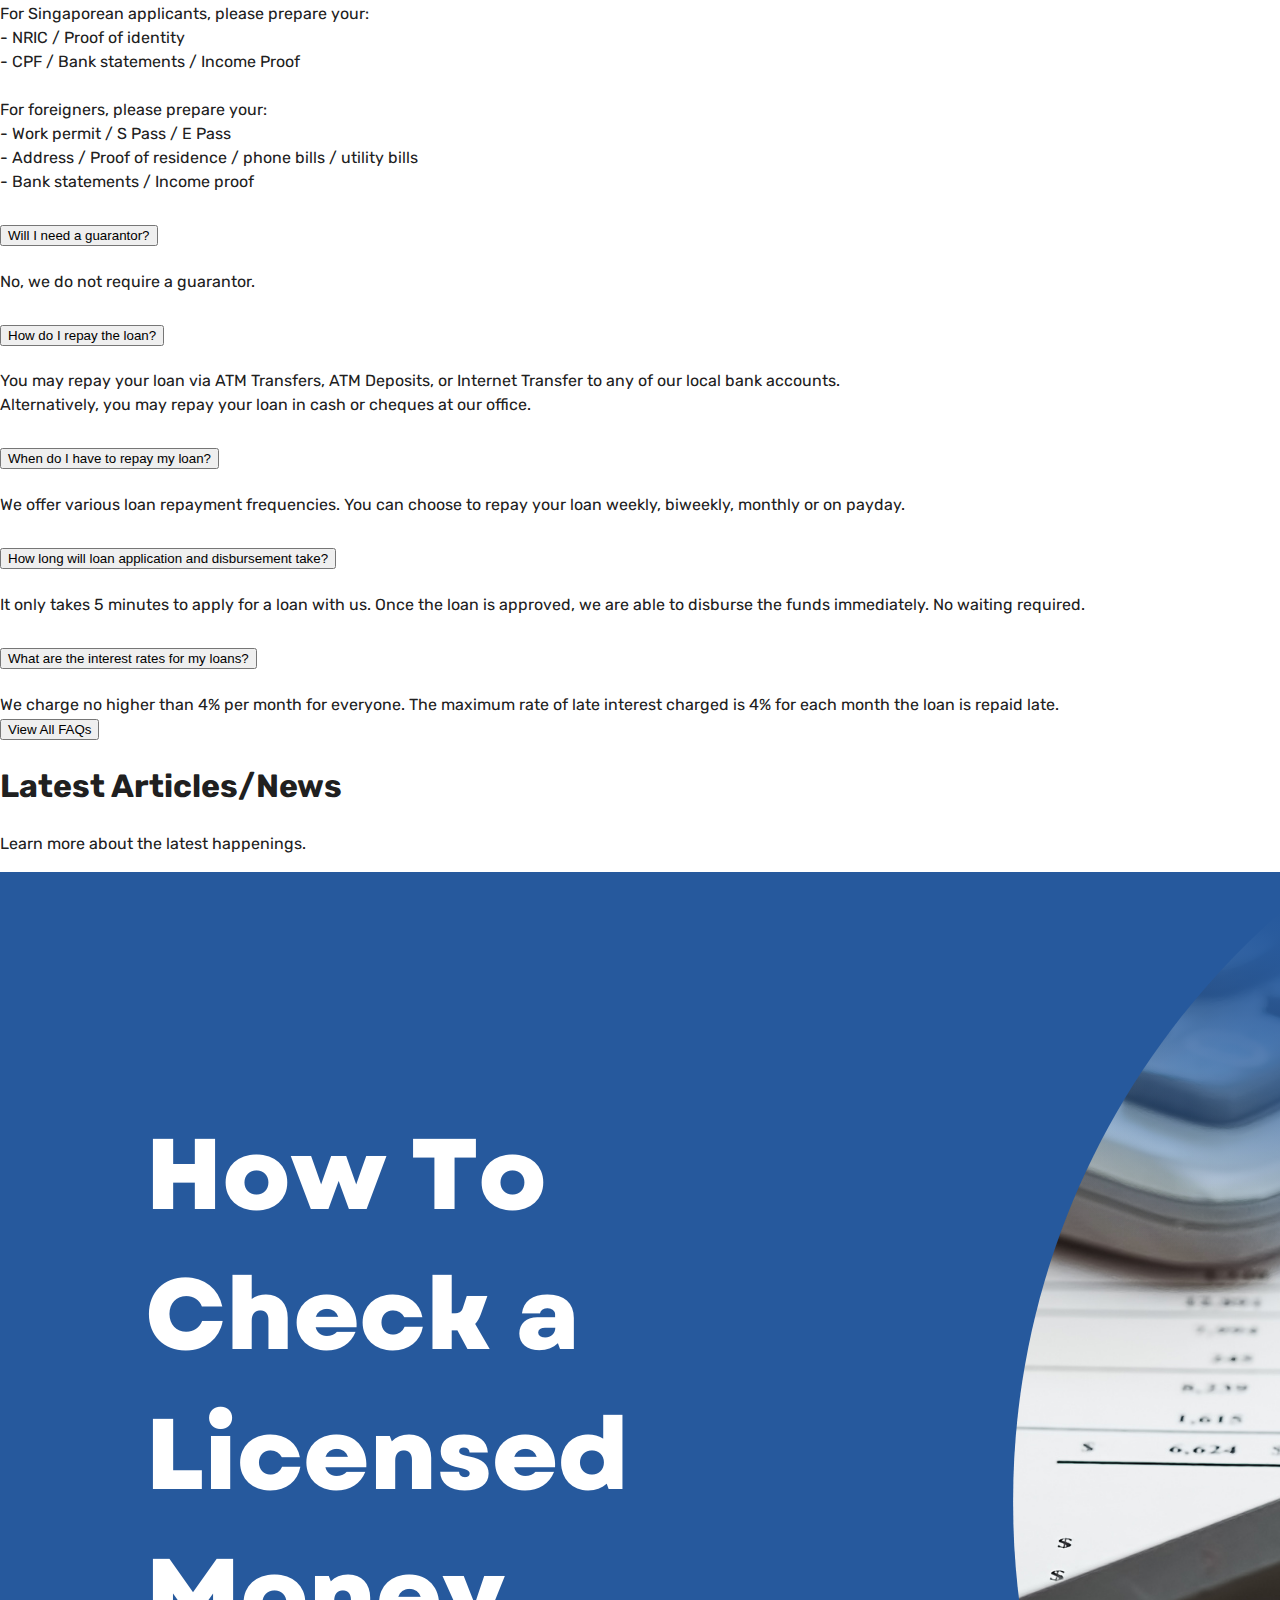
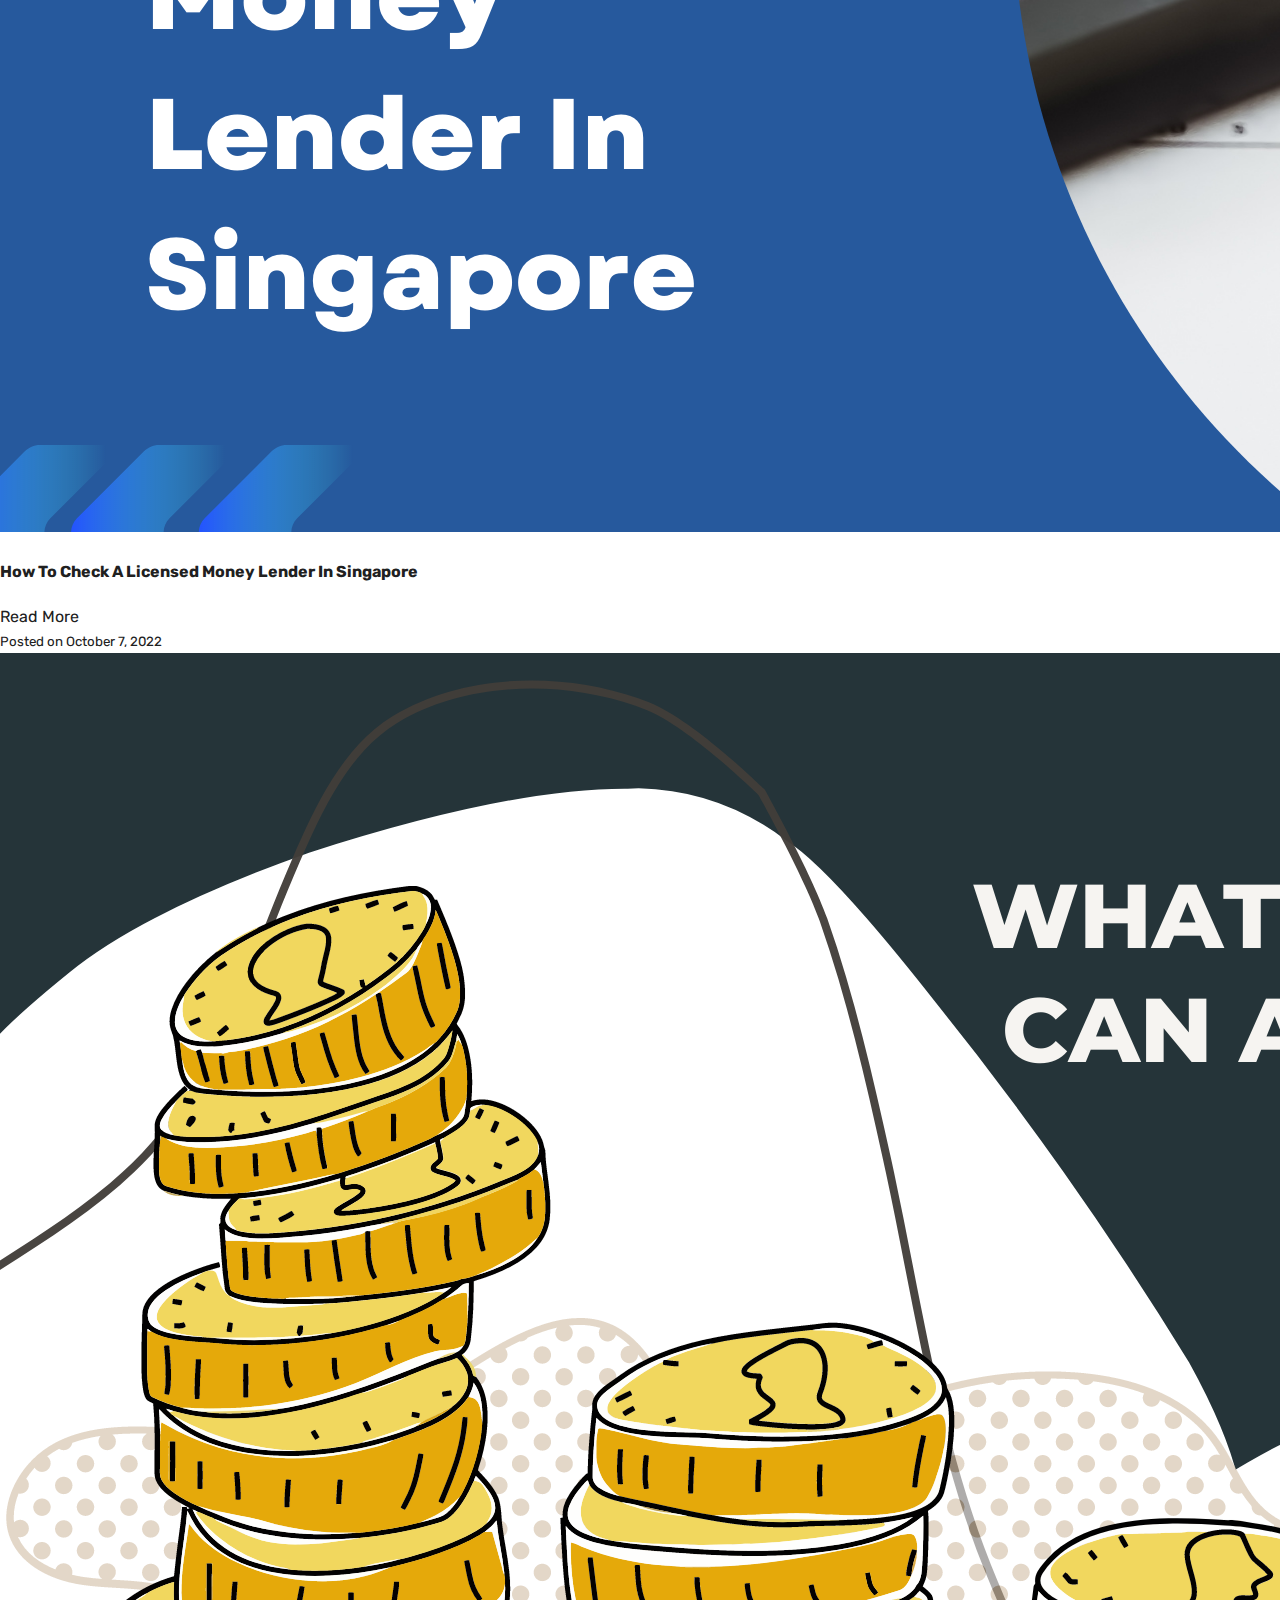
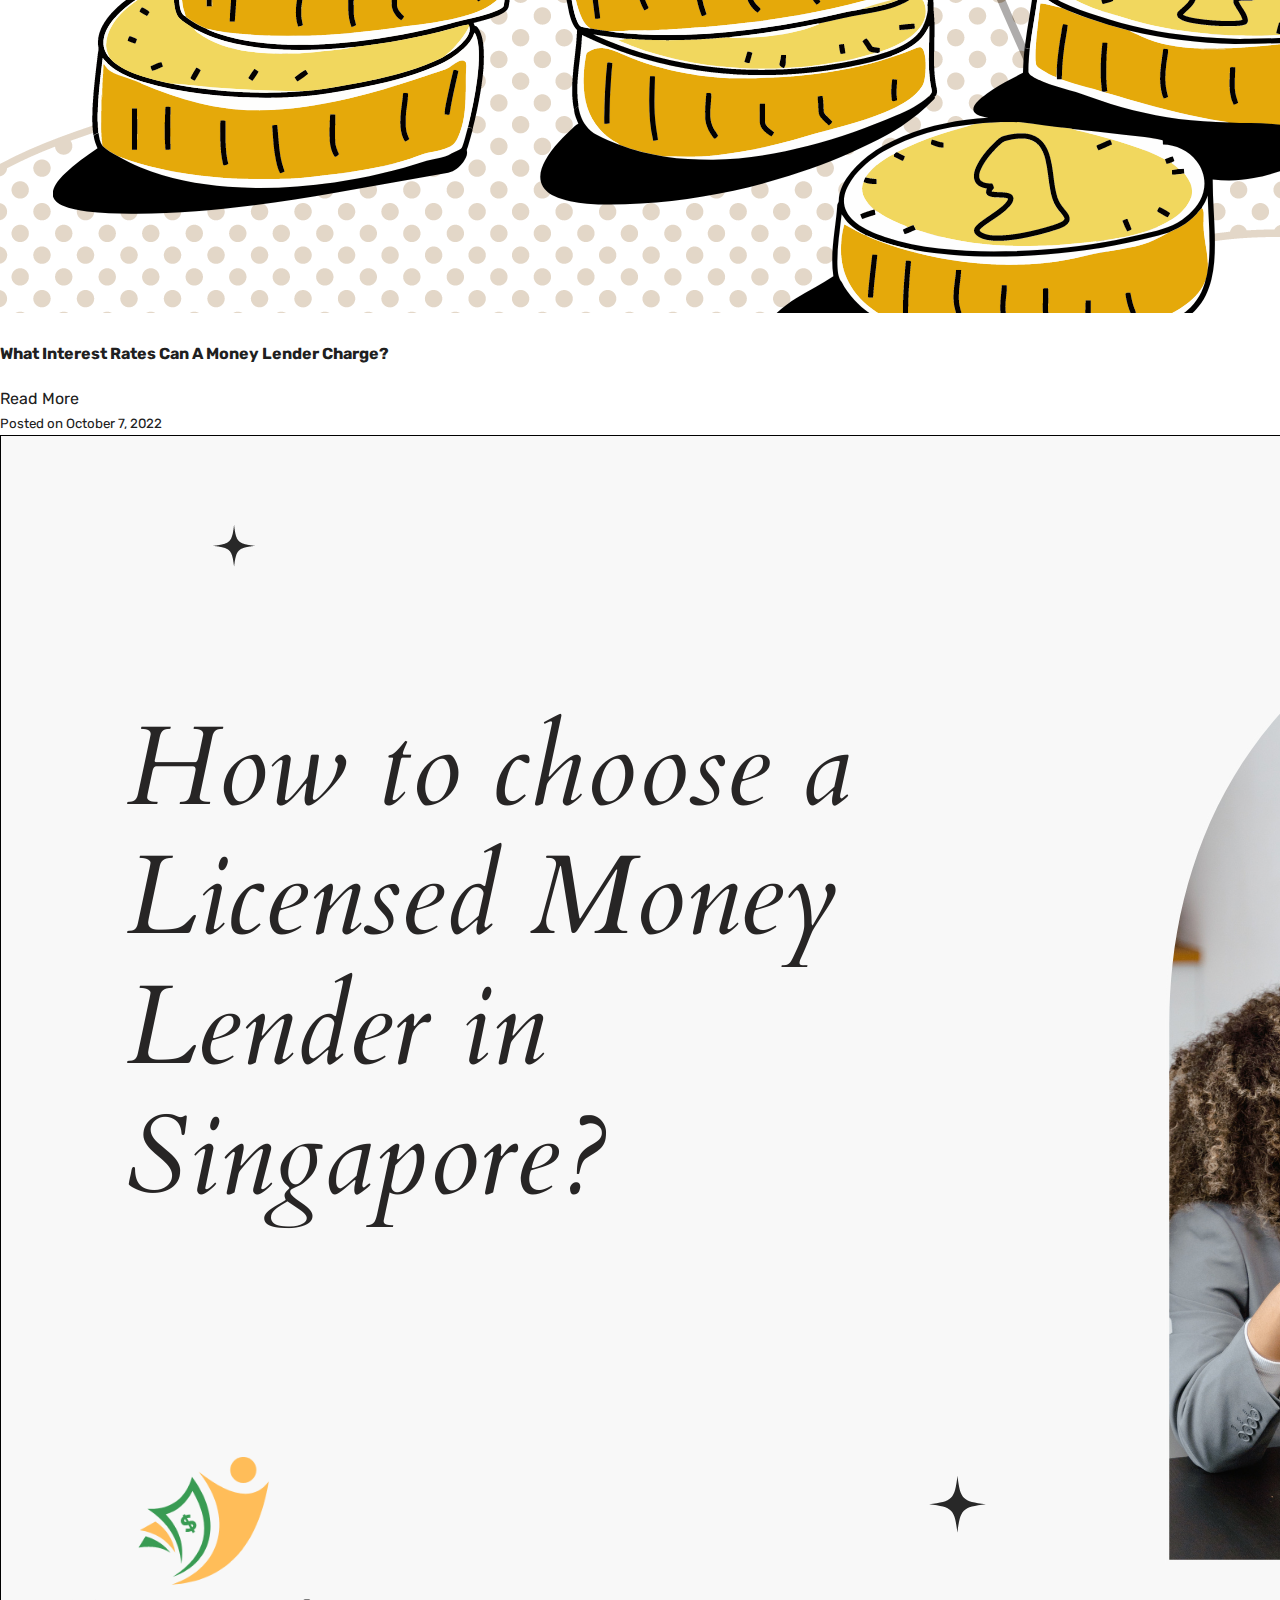
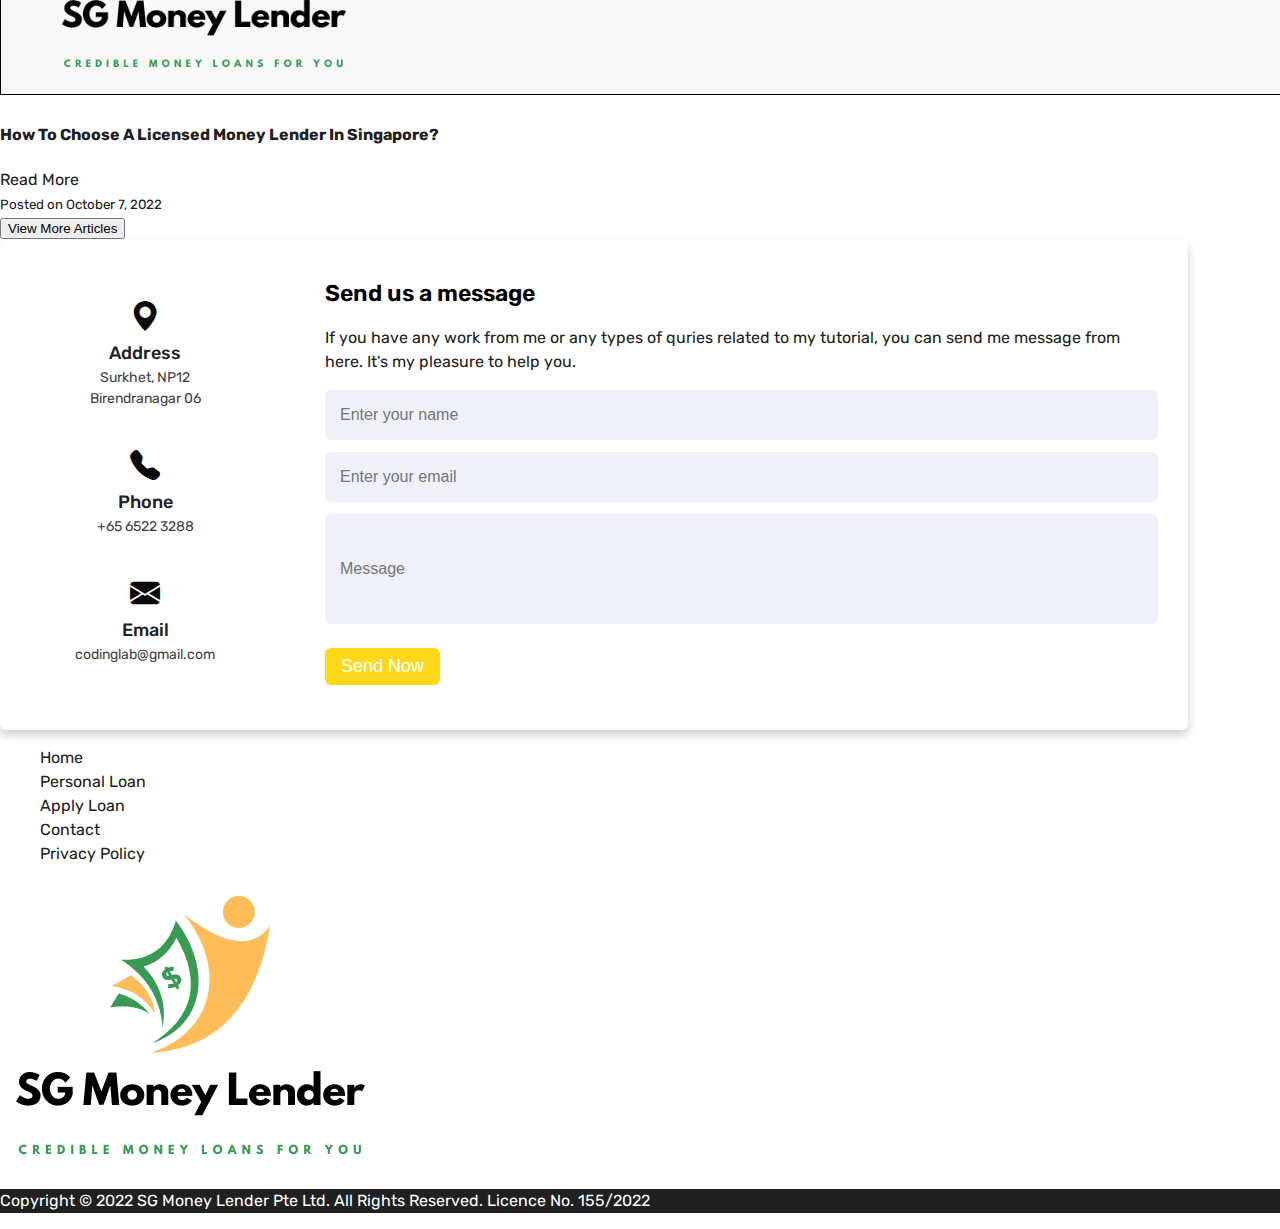
==== commit 5d1adabe: "commit contactus form" ====
--- a/index.html
+++ b/index.html
@@ -613,6 +613,53 @@
       </div>
     </div>
   </div>
+
+<!--contact us form-->
+
+<div class="contactusform">
+  <div class="container bg-warning">
+    <div class="content">
+      <div class="left-side">
+        <div class="address details">
+          <i class="bi bi-geo-alt-fill" style="color:#0a0a0a"></i>
+          <div class="topic">Address</div>
+          <div class="text-one" style="color:#3f3f3f">Surkhet, NP12</div>
+          <div class="text-two" style="color:#3f3f3f">Birendranagar 06</div>
+        </div>
+        <div class="phone details">
+          <i class="bi bi-telephone-fill" style="color:#0a0a0a"></i>
+          <div class="topic">Phone</div>
+          <div class="text-one" style="color:#3f3f3f">+65 6522 3288</div>
+        </div>
+        <div class="email details">
+          <i class="bi bi-envelope-fill" style="color:#0a0a0a"></i>
+          <div class="topic">Email</div>
+          <div class="text-one" style="color:#3f3f3f">codinglab@gmail.com</div>
+        </div>
+      </div>
+      <div class="right-side">
+        <div class="topic-text">Send us a message</div>
+        <p>If you have any work from me or any types of quries related to my tutorial, you can send me message from here. It's my pleasure to help you.</p>
+      <form action="#">
+        <div class="input-box">
+          <input type="text" placeholder="Enter your name">
+        </div>
+        <div class="input-box">
+          <input type="text" placeholder="Enter your email">
+        </div>
+        <div class="input-box message-box">
+          <input type="textarea" placeholder="Message">
+        </div>
+        <div class="button">
+          <input type="button" value="Send Now" >
+        </div>
+      </form>
+    </div>
+    </div>
+  </div>
+</div>
+
+
   <!-- Footer -->
   <footer class="card-footer my-1">
     <div class="container">
--- a/css/style.css
+++ b/css/style.css
@@ -248,18 +248,151 @@
     opacity: .5
 }
 
-.piggy-resized {
-    width:540px; 
-    height: auto;
-}
-
-.personal-loan-banner .big-message{
-  font-size: 400%;
-  margin-bottom: 20px;
-}
-
-.col-md-4 {
-  flex: 0 0 auto;
-    width: 33.33333333%;
-}
-
+
+.contactusform body{
+  min-height: 100vh;
+  width: 100%;
+  background: #c8e8e9;
+  display: flex;
+  align-items: center;
+  justify-content: center;
+}
+.contactusform .container{
+  width: 85%;
+  background: #fff;
+  border-radius: 6px;
+  padding: 20px 60px 30px 40px;
+  box-shadow: 0 5px 10px rgba(0, 0, 0, 0.2);
+}
+.contactusform .container .content{
+  display: flex;
+  align-items: center;
+  justify-content: space-between;
+}
+.contactusform .container content .left-side{
+  width: 25%;
+  height: 100%;
+  display: flex;
+  flex-direction: column;
+  align-items: center;
+  justify-content: center;
+  margin-top: 15px;
+  position: relative;
+}
+.content .left-side::before{
+  content: '';
+  position: absolute;
+  height: 70%;
+  width: 2px;
+  right: -15px;
+  top: 50%;
+  transform: translateY(-50%);
+  background: #afafb6;
+}
+.content .left-side .details{
+  margin: 35px;
+  text-align: center;
+}
+.content .left-side .details i{
+  font-size: 30px;
+  color: #ffd919;
+  margin-bottom: 10px;
+}
+.content .left-side .details .topic{
+  font-size: 18px;
+  font-weight: 500;
+}
+.content .left-side .details .text-one,
+.content .left-side .details .text-two{
+  font-size: 14px;
+  color: #afafb6;
+}
+.container .content .right-side{
+  width: 75%;
+  margin-left: 75px;
+}
+.content .right-side .topic-text{
+  font-size: 23px;
+  font-weight: 600;
+  color: #000000;
+}
+.right-side .input-box{
+  height: 50px;
+  width: 100%;
+  margin: 12px 0;
+}
+.right-side .input-box input,
+.right-side .input-box textarea{
+  height: 100%;
+  width: 100%;
+  border: none;
+  outline: none;
+  font-size: 16px;
+  background: #F0F1F8;
+  border-radius: 6px;
+  padding: 0 15px;
+  resize: none;
+}
+.right-side .message-box{
+  min-height: 110px;
+  text-align: start;
+}
+.right-side .input-box .message-box textarea{
+  padding-top: 0px;
+}
+.right-side .button{
+  display: inline-block;
+  margin-top: 12px;
+}
+.right-side .button input[type="button"]{
+  color: #fff;
+  font-size: 18px;
+  outline: none;
+  border: none;
+  padding: 8px 16px;
+  border-radius: 6px;
+  background: #ffd919;
+  cursor: pointer;
+  transition: all 0.3s ease;
+}
+.button input[type="button"]:hover{
+  background: #ffd919;
+}
+
+@media (max-width: 950px) {
+  .container{
+    width: 90%;
+    padding: 30px 40px 40px 35px ;
+  }
+  .container .content .right-side{
+   width: 75%;
+   margin-left: 55px;
+}
+}
+@media (max-width: 820px) {
+  .container{
+    margin: 40px 0;
+    height: 100%;
+  }
+  .container .content{
+    flex-direction: column-reverse;
+  }
+ .container .content .left-side{
+   width: 100%;
+   flex-direction: row;
+   margin-top: 40px;
+   justify-content: center;
+   flex-wrap: wrap;
+ }
+ .container .content .left-side::before{
+   display: none;
+ }
+ .container .content .right-side{
+   width: 100%;
+   margin-left: 0;
+ }
+}
+
+
+
+
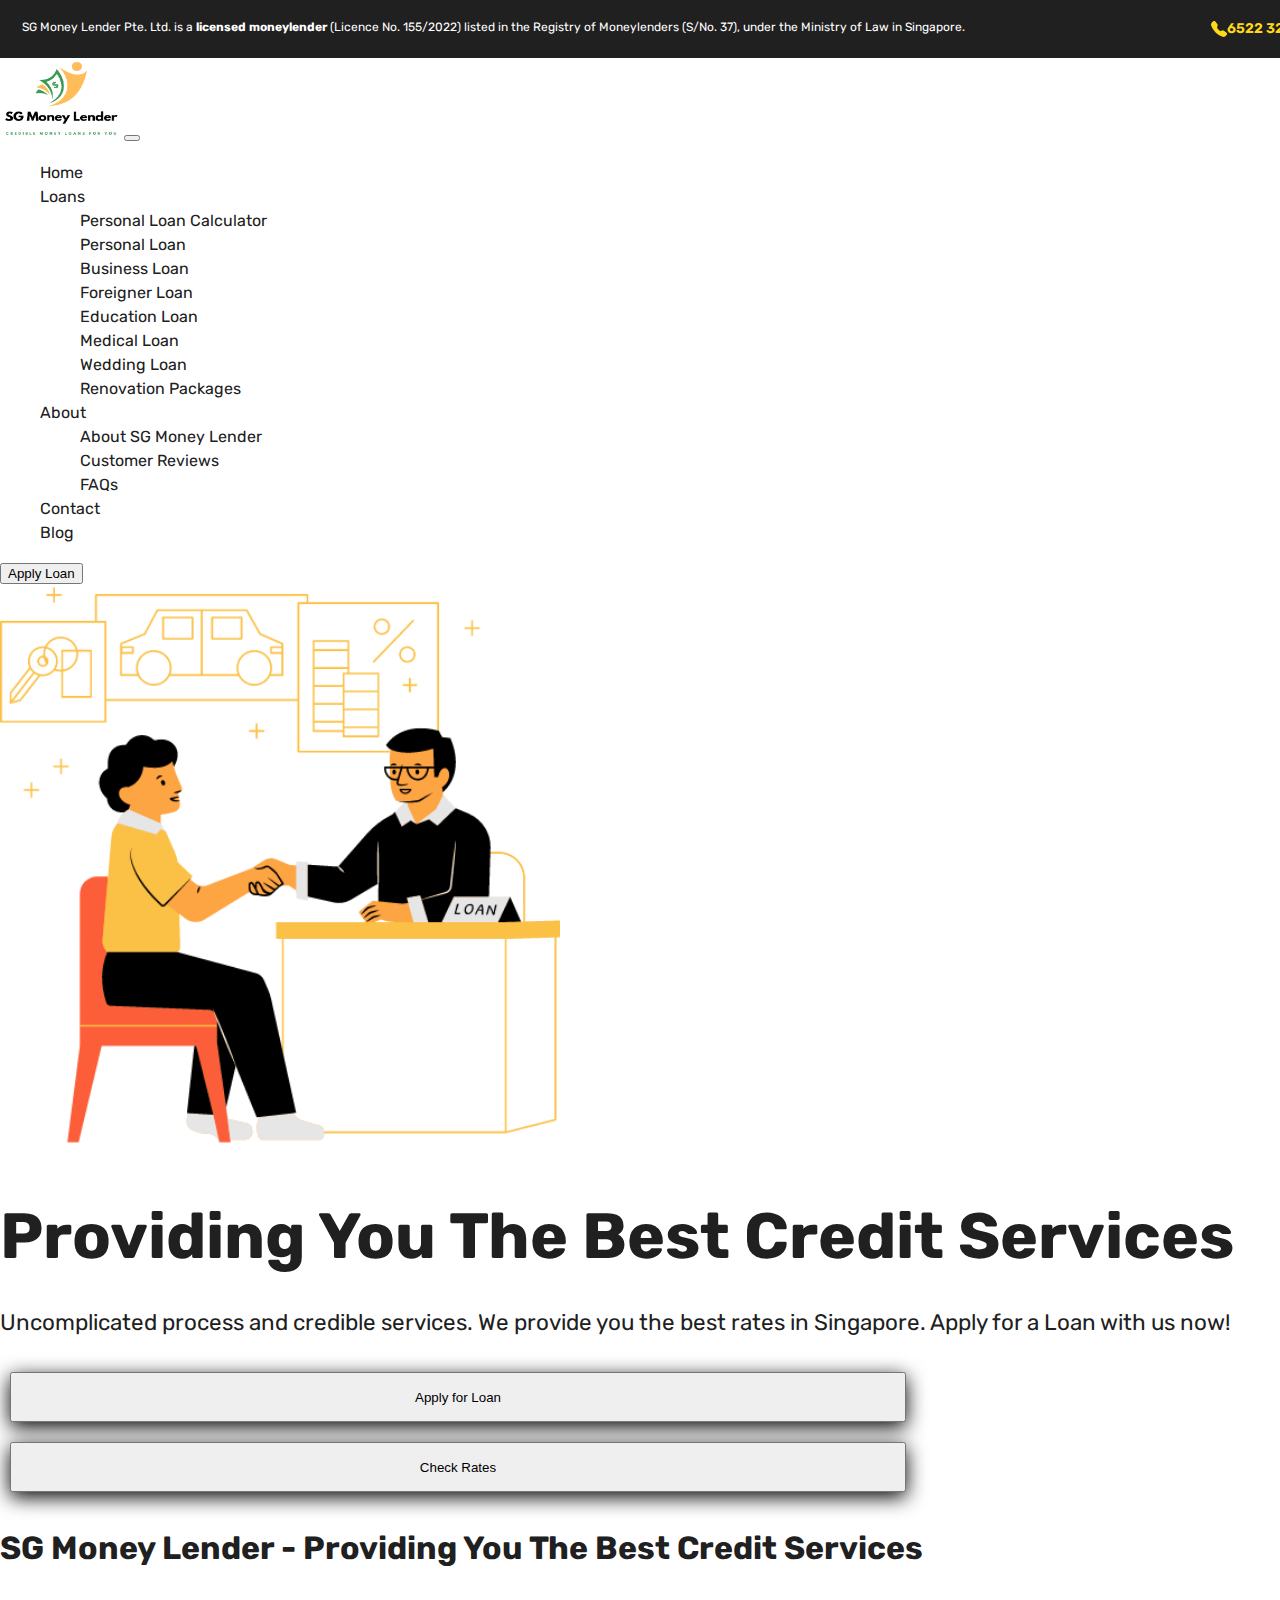
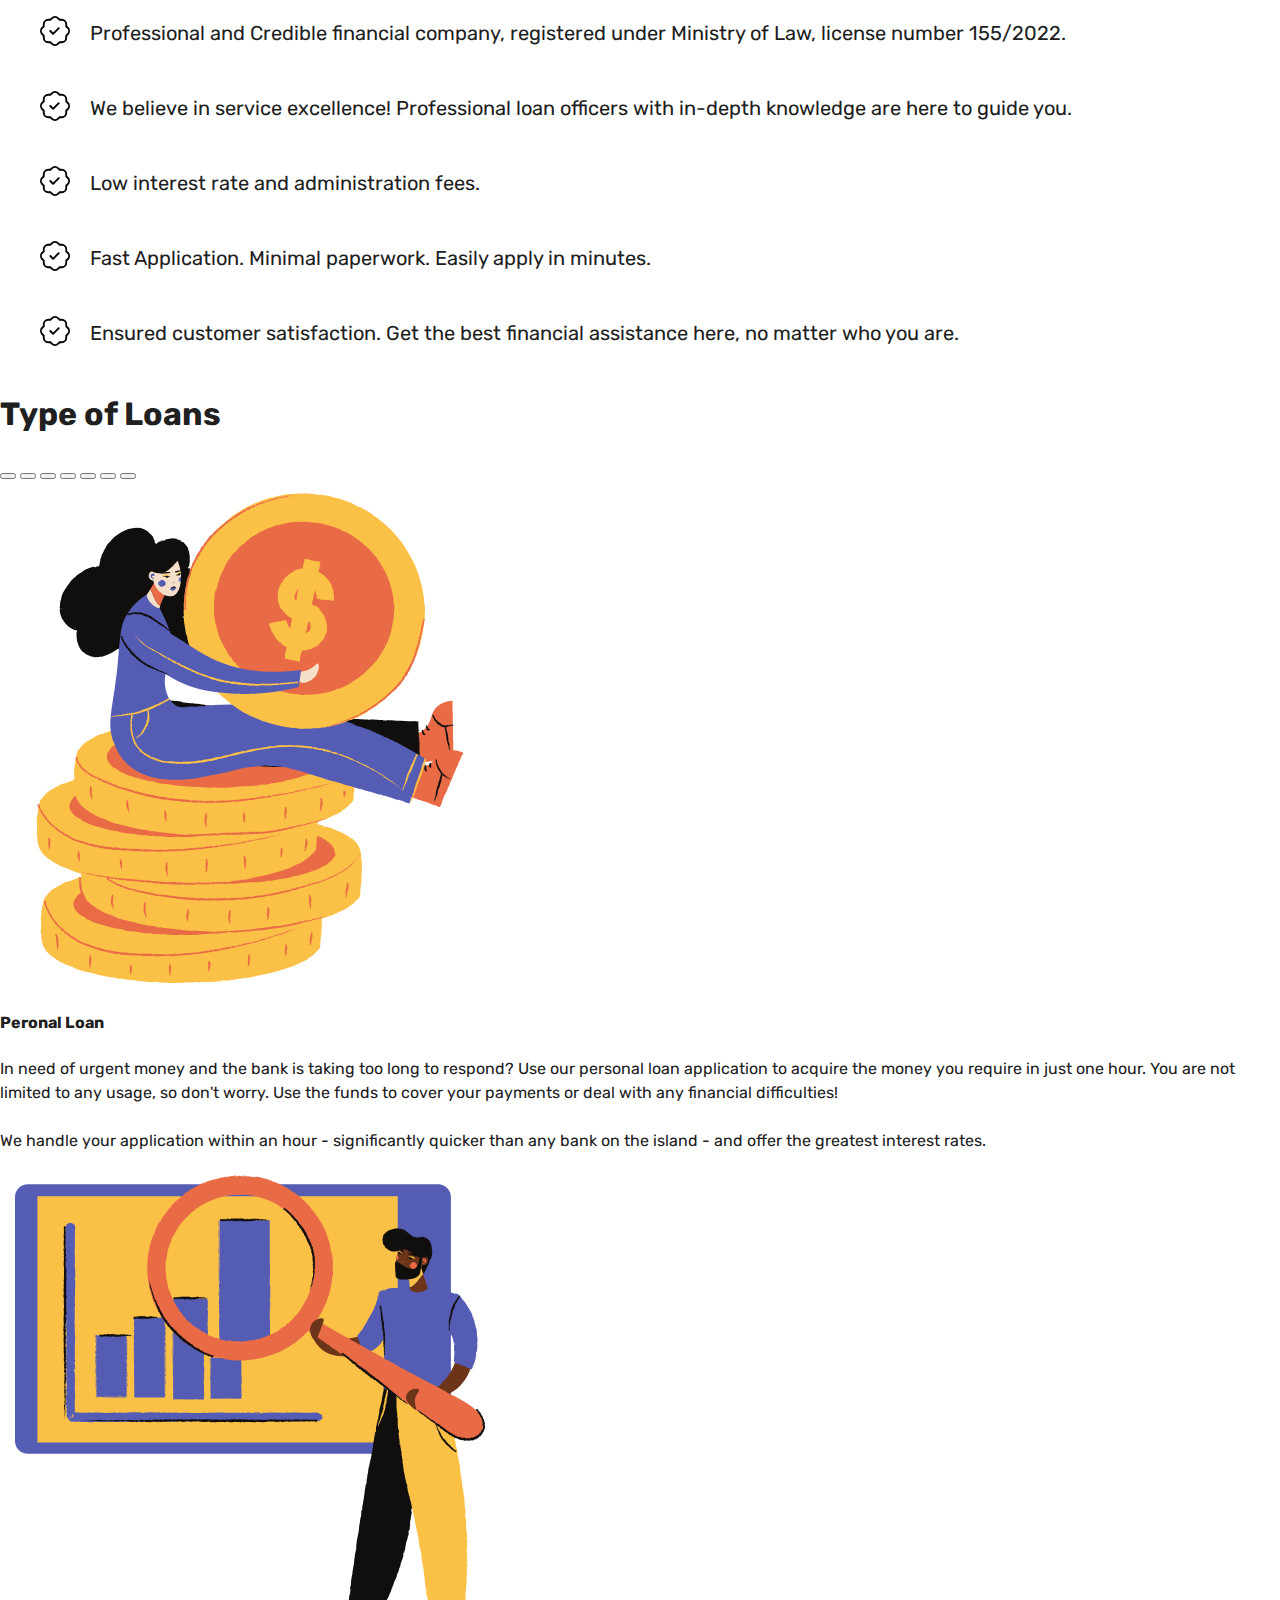
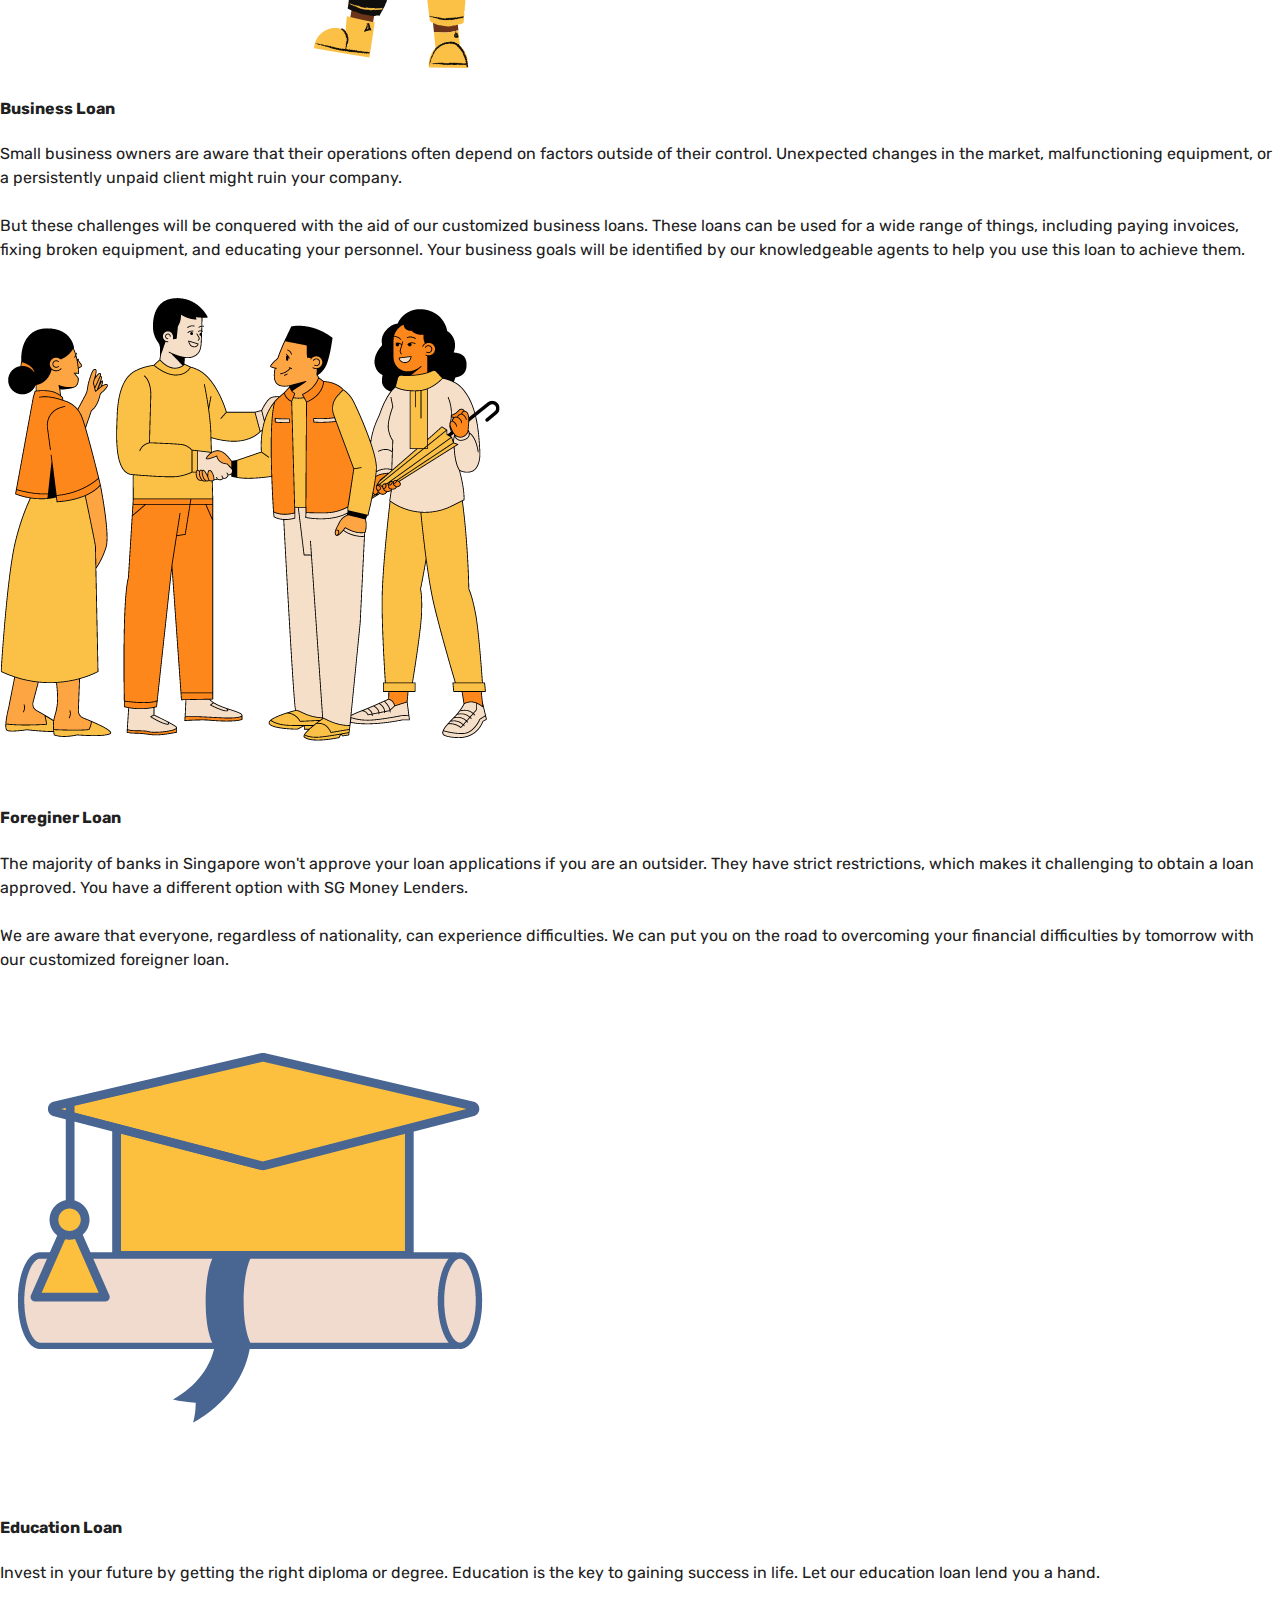
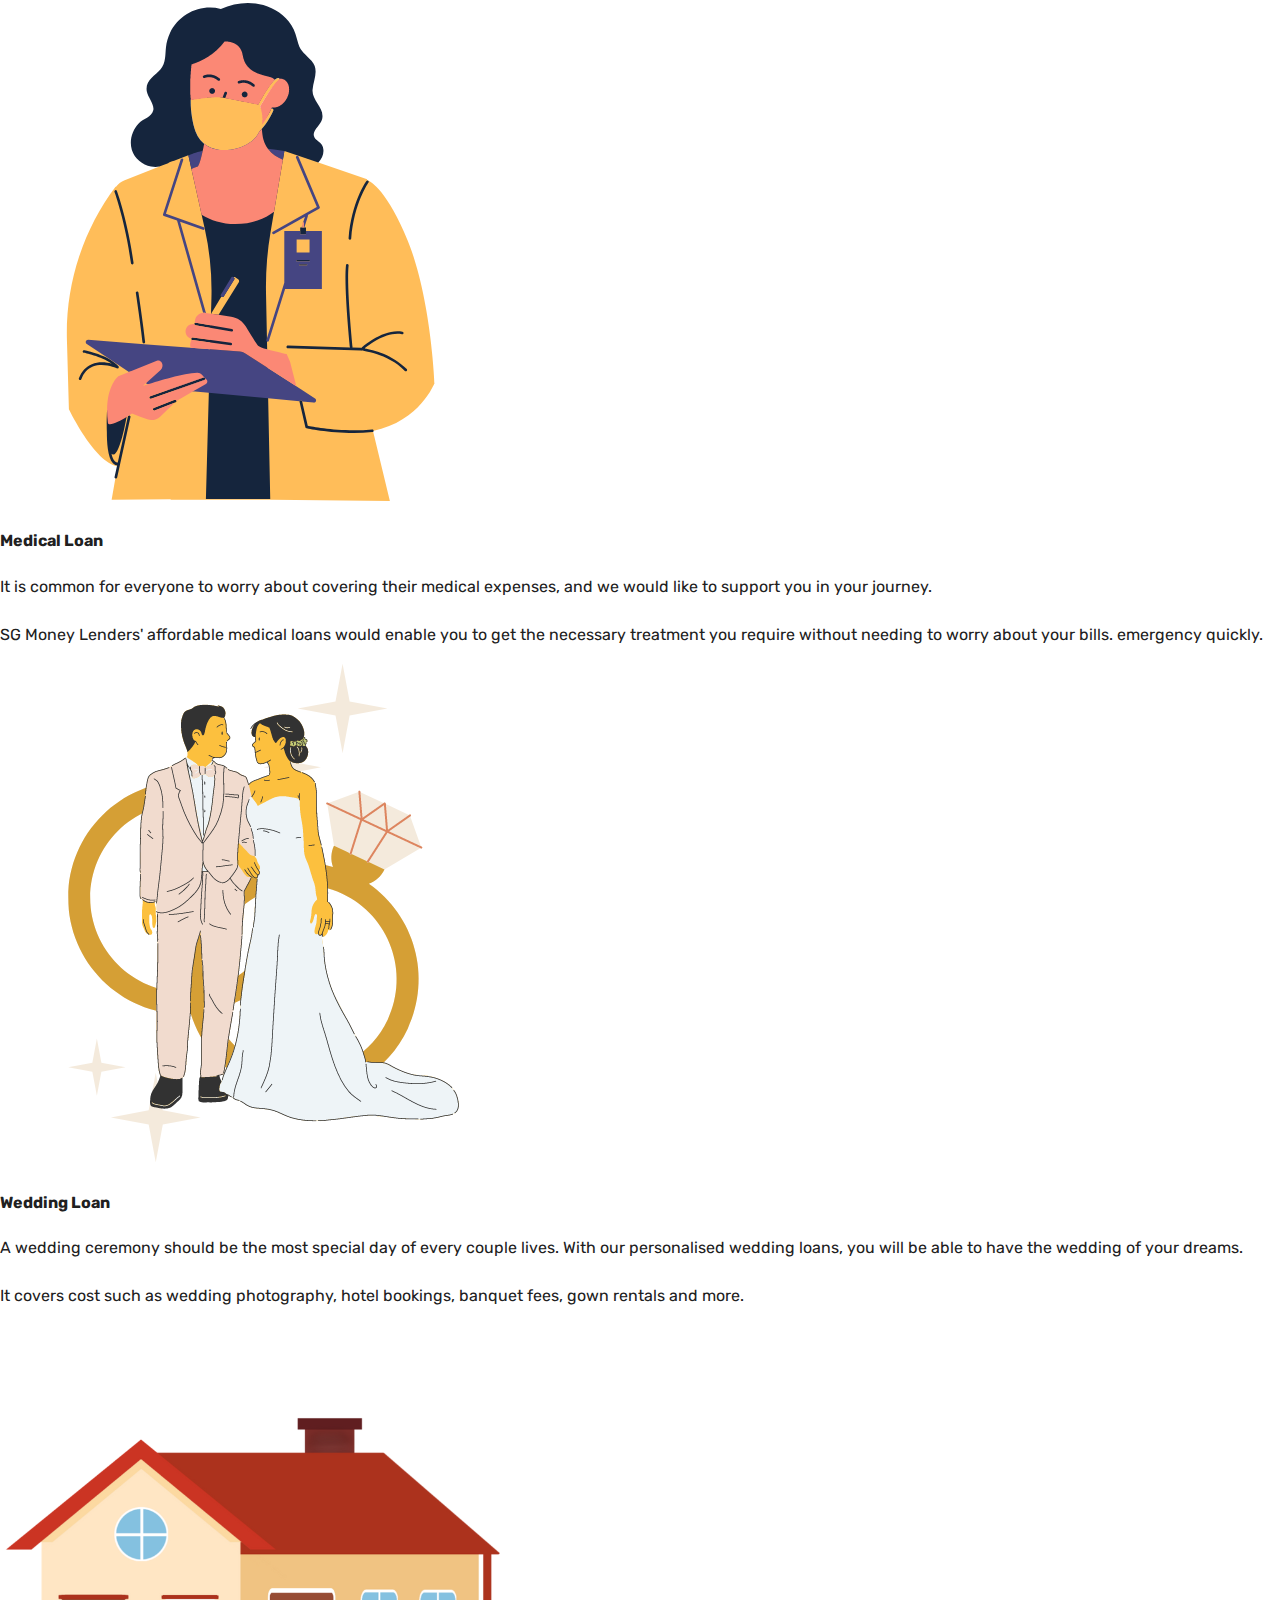
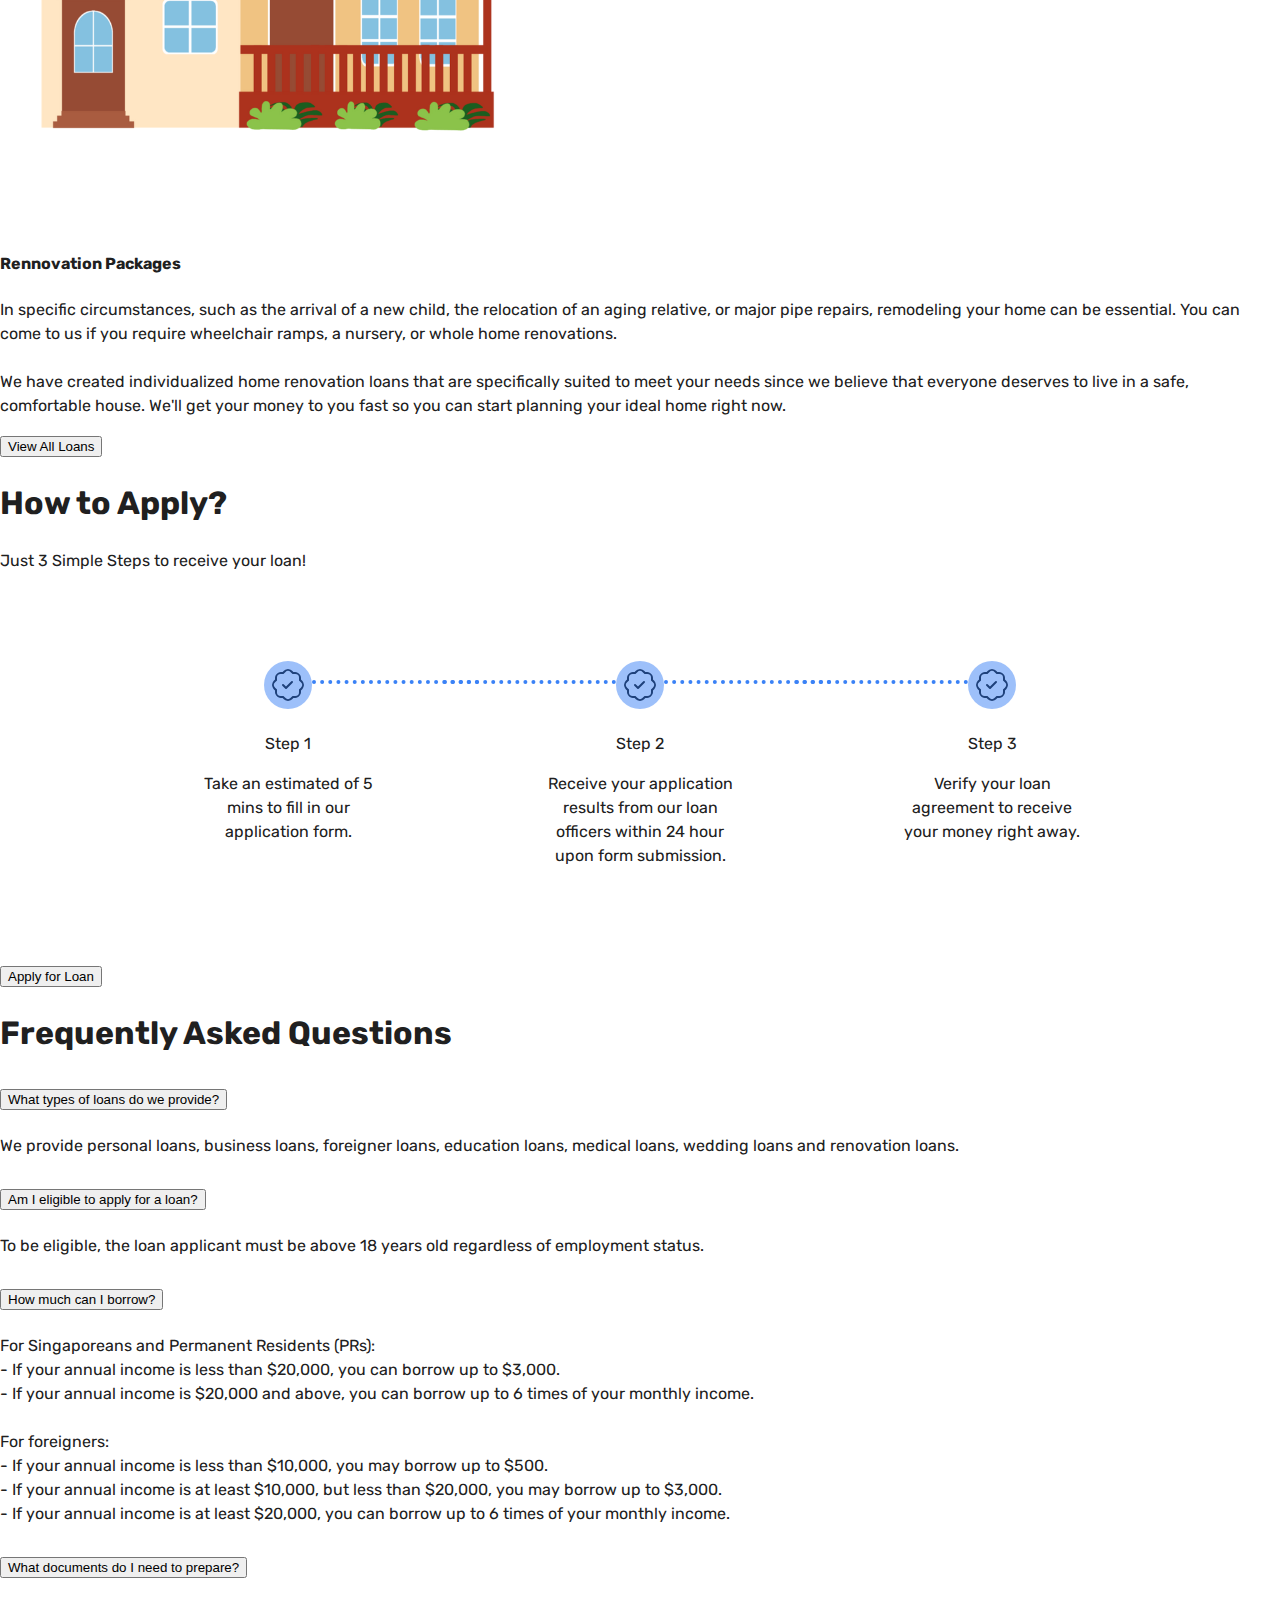
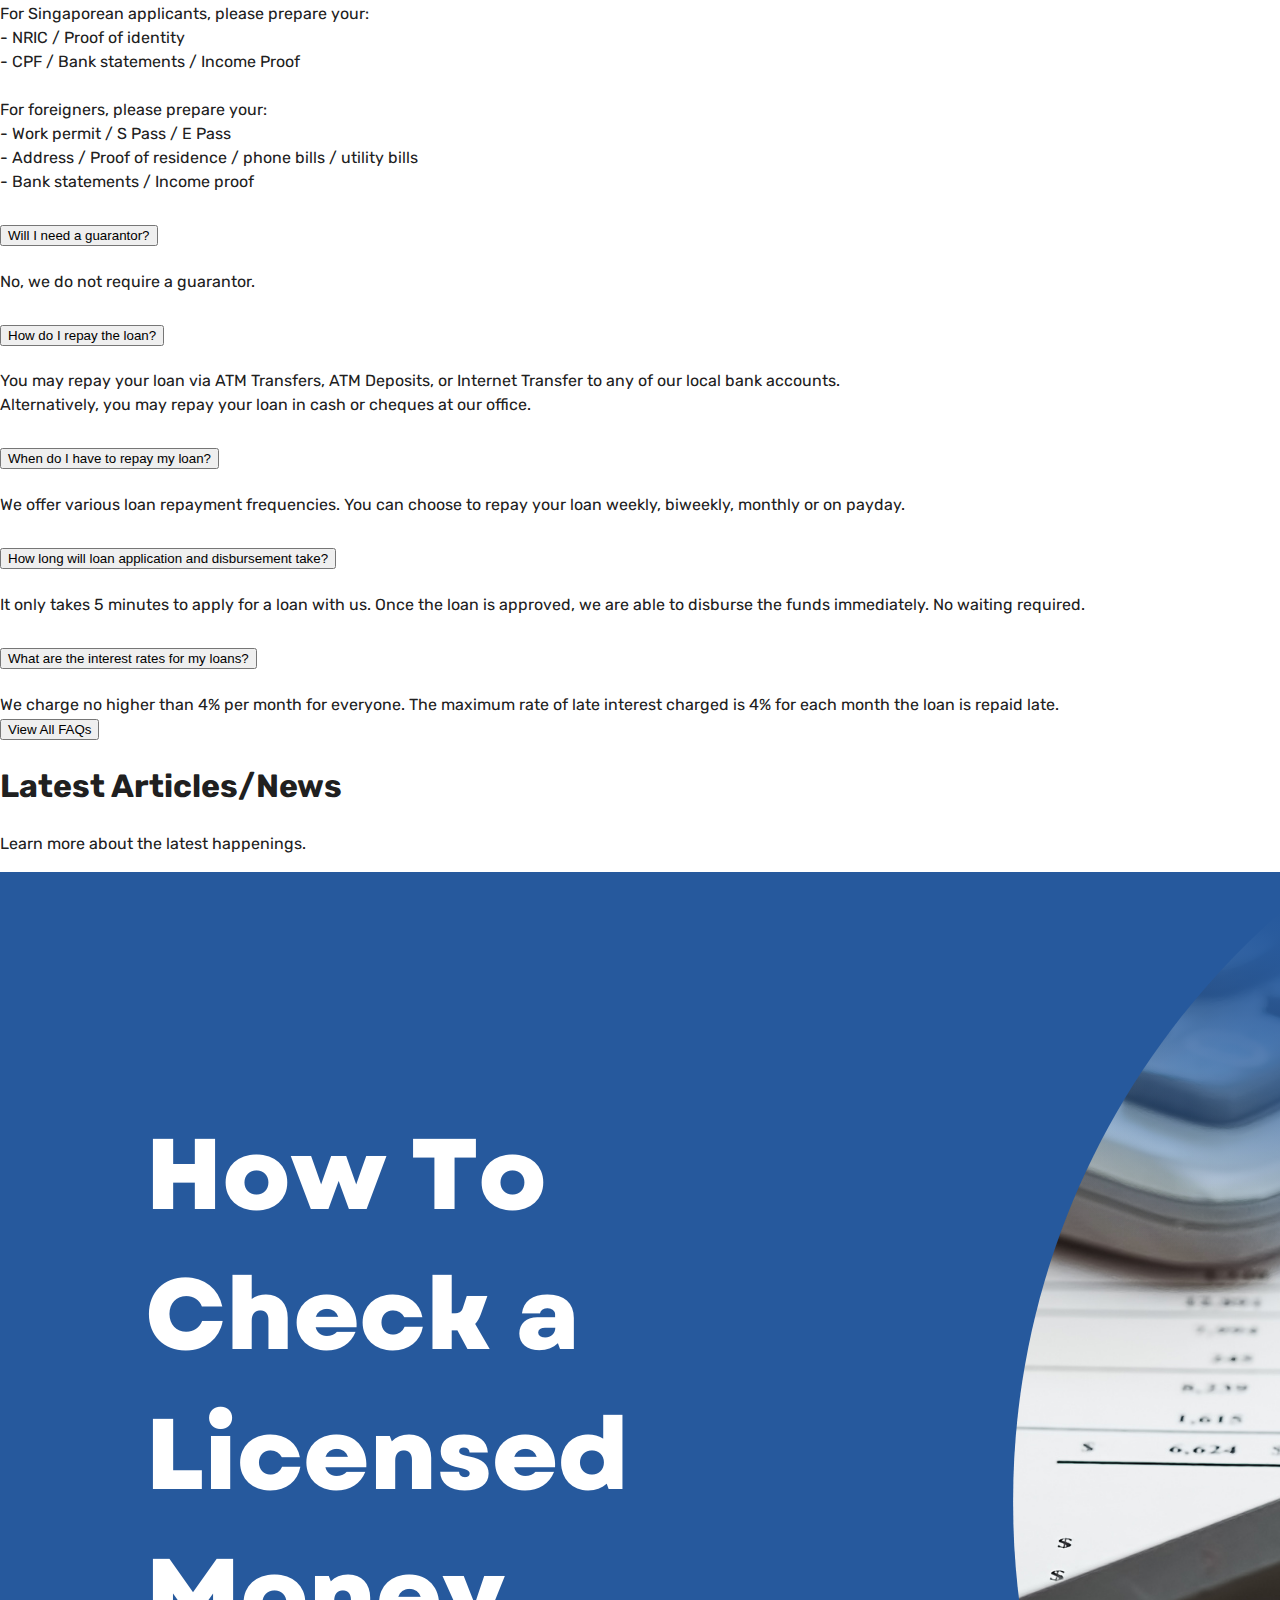
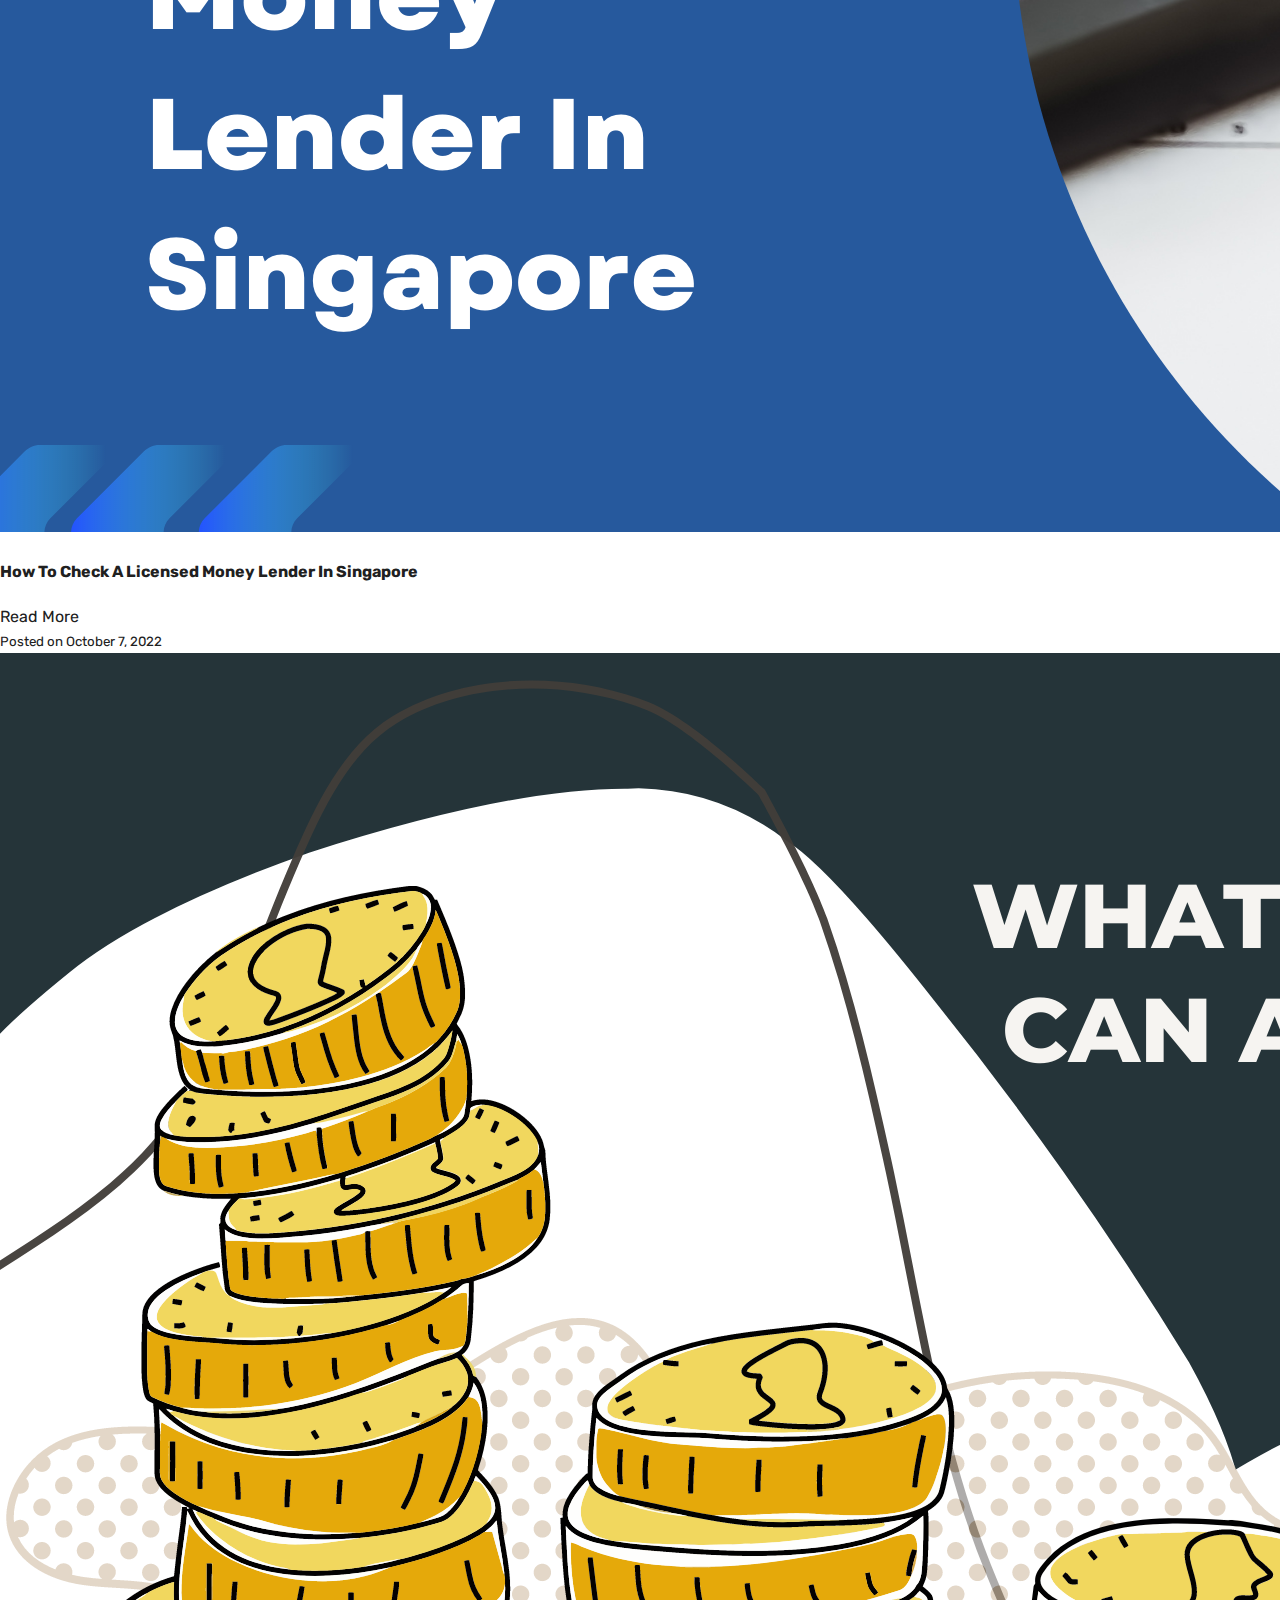
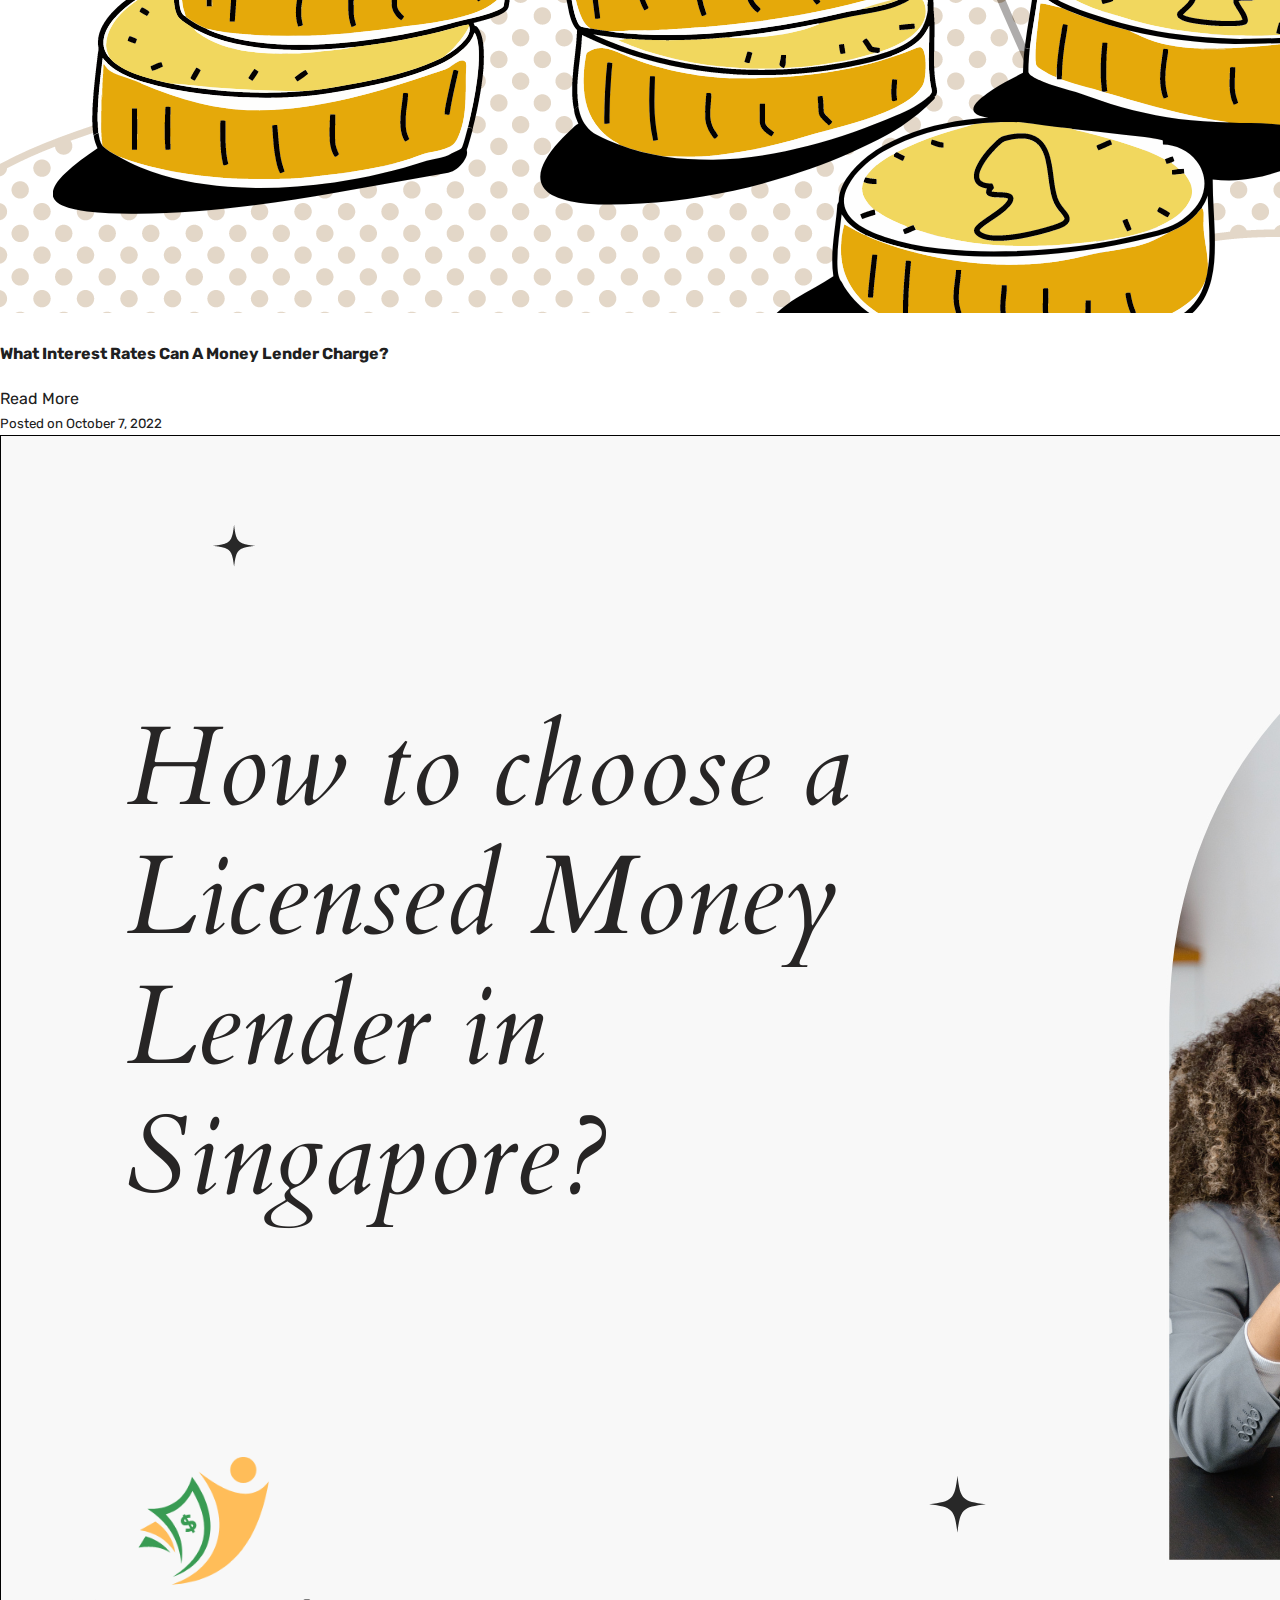
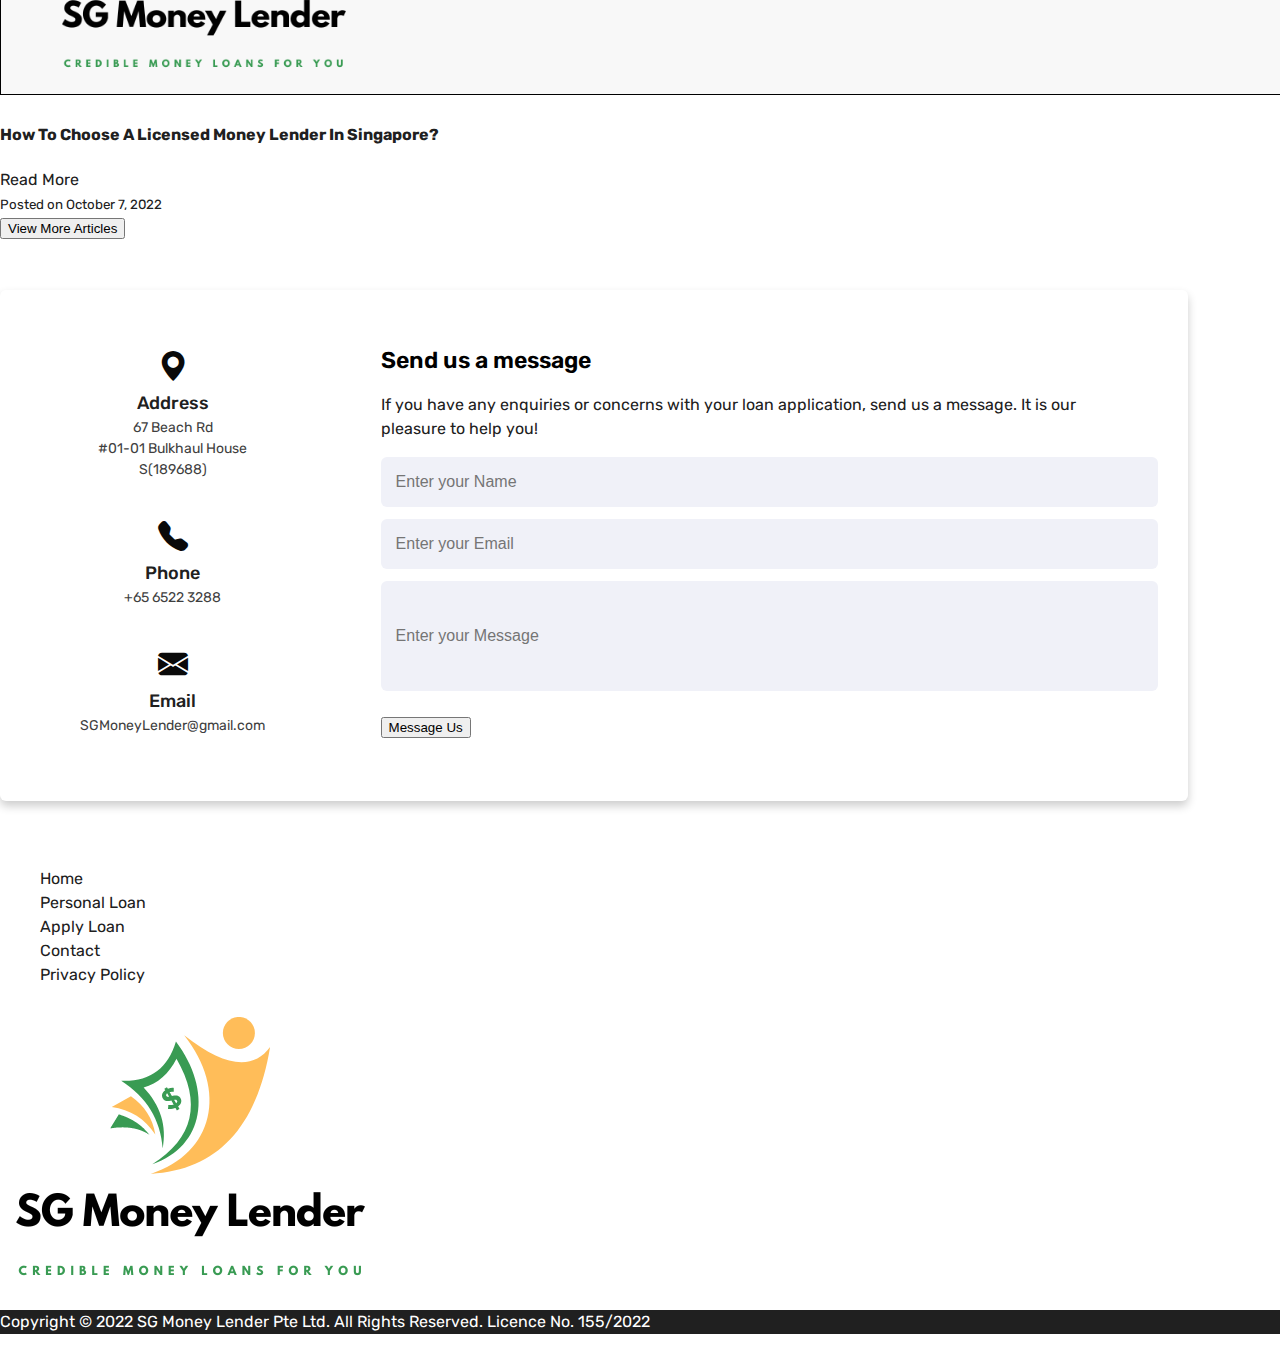
==== commit 702fbabb: "commit" ====
--- a/index.html
+++ b/index.html
@@ -623,8 +623,8 @@
         <div class="address details">
           <i class="bi bi-geo-alt-fill" style="color:#0a0a0a"></i>
           <div class="topic">Address</div>
-          <div class="text-one" style="color:#3f3f3f">Surkhet, NP12</div>
-          <div class="text-two" style="color:#3f3f3f">Birendranagar 06</div>
+          <div class="text-one" style="color:#3f3f3f">67 Beach Rd</div>
+          <div class="text-two" style="color:#3f3f3f">#01-01 Bulkhaul House S(189688)</div>
         </div>
         <div class="phone details">
           <i class="bi bi-telephone-fill" style="color:#0a0a0a"></i>
@@ -634,24 +634,24 @@
         <div class="email details">
           <i class="bi bi-envelope-fill" style="color:#0a0a0a"></i>
           <div class="topic">Email</div>
-          <div class="text-one" style="color:#3f3f3f">codinglab@gmail.com</div>
+          <div class="text-one" style="color:#3f3f3f">SGMoneyLender@gmail.com</div>
         </div>
       </div>
       <div class="right-side">
         <div class="topic-text">Send us a message</div>
-        <p>If you have any work from me or any types of quries related to my tutorial, you can send me message from here. It's my pleasure to help you.</p>
+        <p>If you have any enquiries or concerns with your loan application, send us a message. It is our pleasure to help you!</p>
       <form action="#">
         <div class="input-box">
-          <input type="text" placeholder="Enter your name">
+          <input type="text" required placeholder="Enter your Name">
         </div>
         <div class="input-box">
-          <input type="text" placeholder="Enter your email">
+          <input type="email" required placeholder="Enter your Email">
         </div>
         <div class="input-box message-box">
-          <input type="textarea" placeholder="Message">
+          <input type="textarea" required placeholder="Enter your Message">
         </div>
         <div class="button">
-          <input type="button" value="Send Now" >
+          <button type="submit" class="btn btn-outline-dark btn-lg">Message Us</button>
         </div>
       </form>
     </div>
@@ -665,7 +665,7 @@
     <div class="container">
       <div class="row container-fluid">
         <ul class="nav justify-content-start col-lg-8 col-sm-4 align-content-center">
-          <li class="nav-item"><a href="#" class="nav-link">Home</a></li>
+          <li class="nav-item"><a href="index.html" class="nav-link">Home</a></li>
           <li class="nav-item"><a href="html/personalloan.html" class="nav-link">Personal Loan</a></li>
           <li class="nav-item"><a href="#" class="nav-link">Apply Loan</a></li>
           <li class="nav-item"><a href="#" class="nav-link">Contact</a></li>
--- a/css/style.css
+++ b/css/style.css
@@ -248,6 +248,25 @@
     opacity: .5
 }
 
+.piggy-resized {
+    width:540px; 
+    height: auto;
+}
+
+.personal-loan-banner .big-message{
+  font-size: 400%;
+  margin-bottom: 20px;
+}
+
+.col-md-4 {
+  flex: 0 0 auto;
+    width: 33.33333333%;
+}
+
+.contactusform{
+  padding-top: 50px;
+  padding-bottom: 50px;
+}
 
 .contactusform body{
   min-height: 100vh;
@@ -336,15 +355,18 @@
 .right-side .message-box{
   min-height: 110px;
   text-align: start;
+  
 }
 .right-side .input-box .message-box textarea{
   padding-top: 0px;
+  vertical-align: top;
+  word-wrap:break-word;
 }
 .right-side .button{
   display: inline-block;
   margin-top: 12px;
 }
-.right-side .button input[type="button"]{
+.right-side .button input[type="submit"]{
   color: #fff;
   font-size: 18px;
   outline: none;
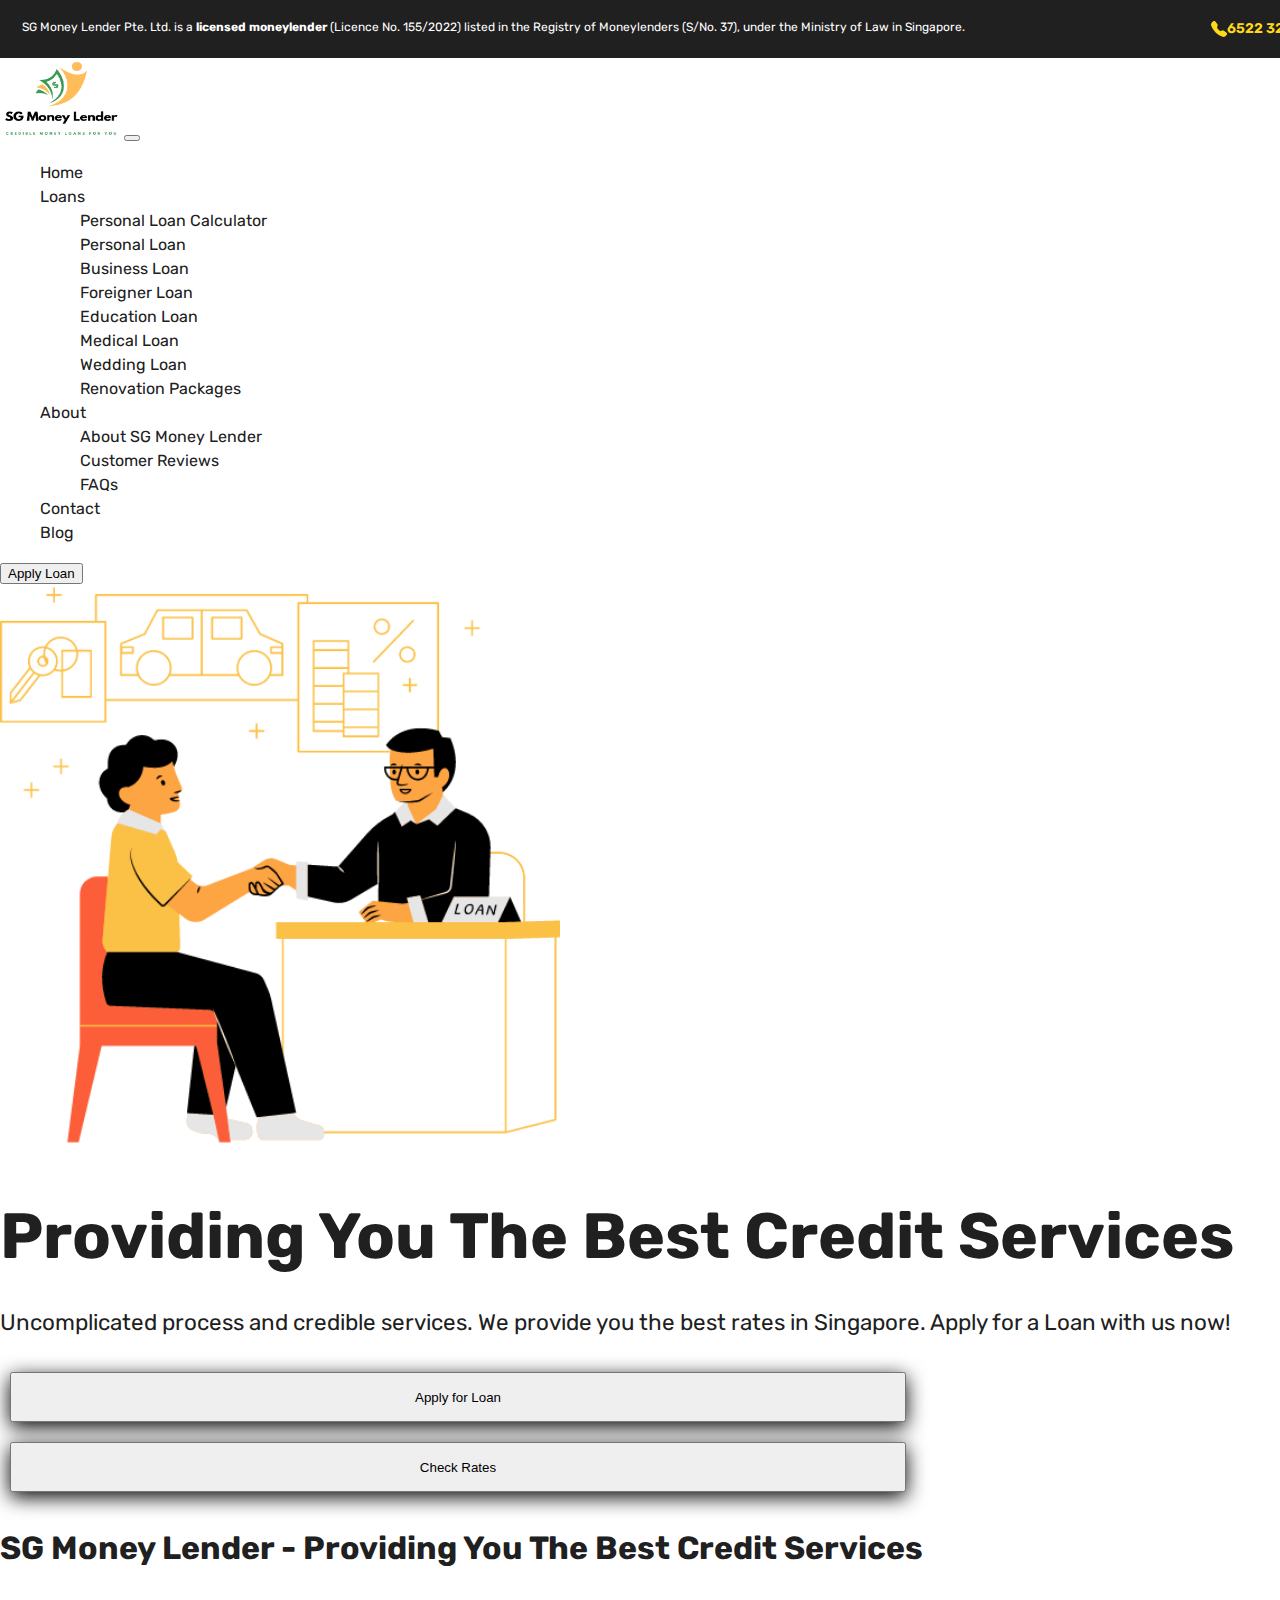
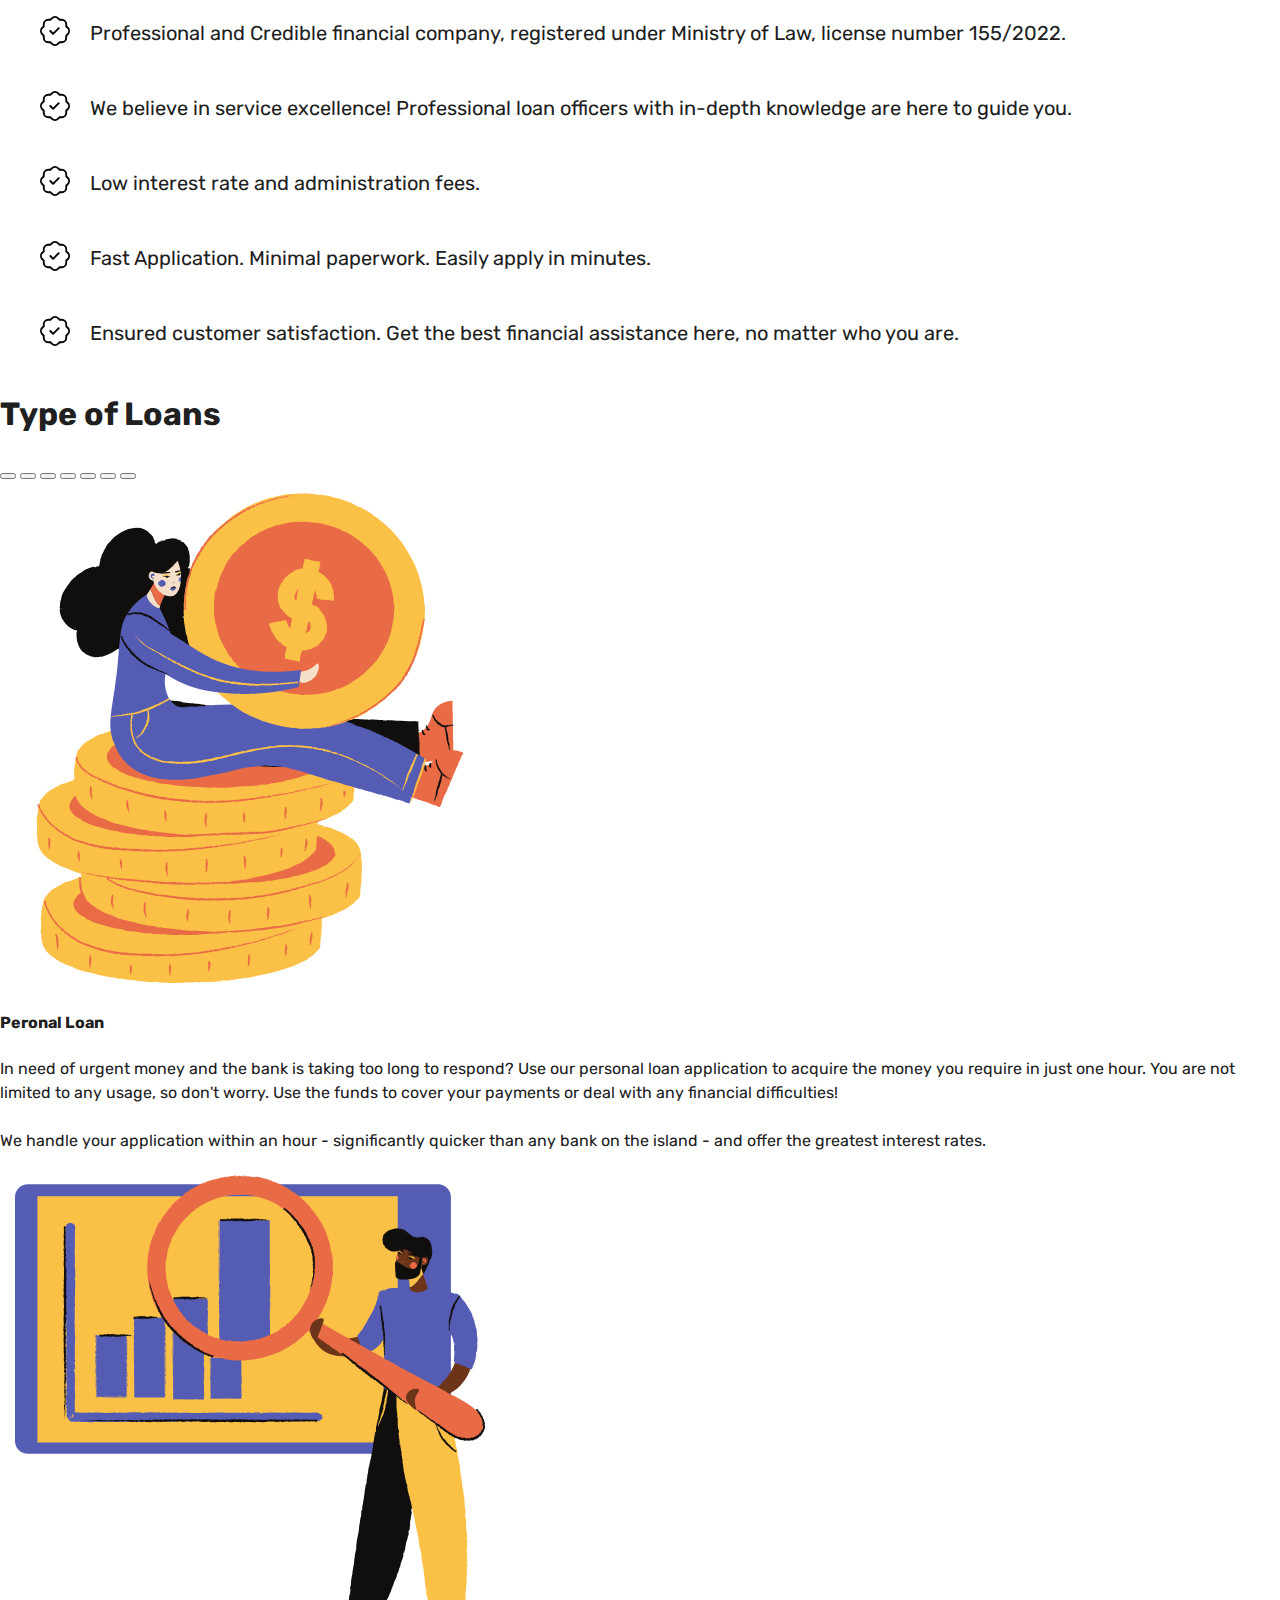
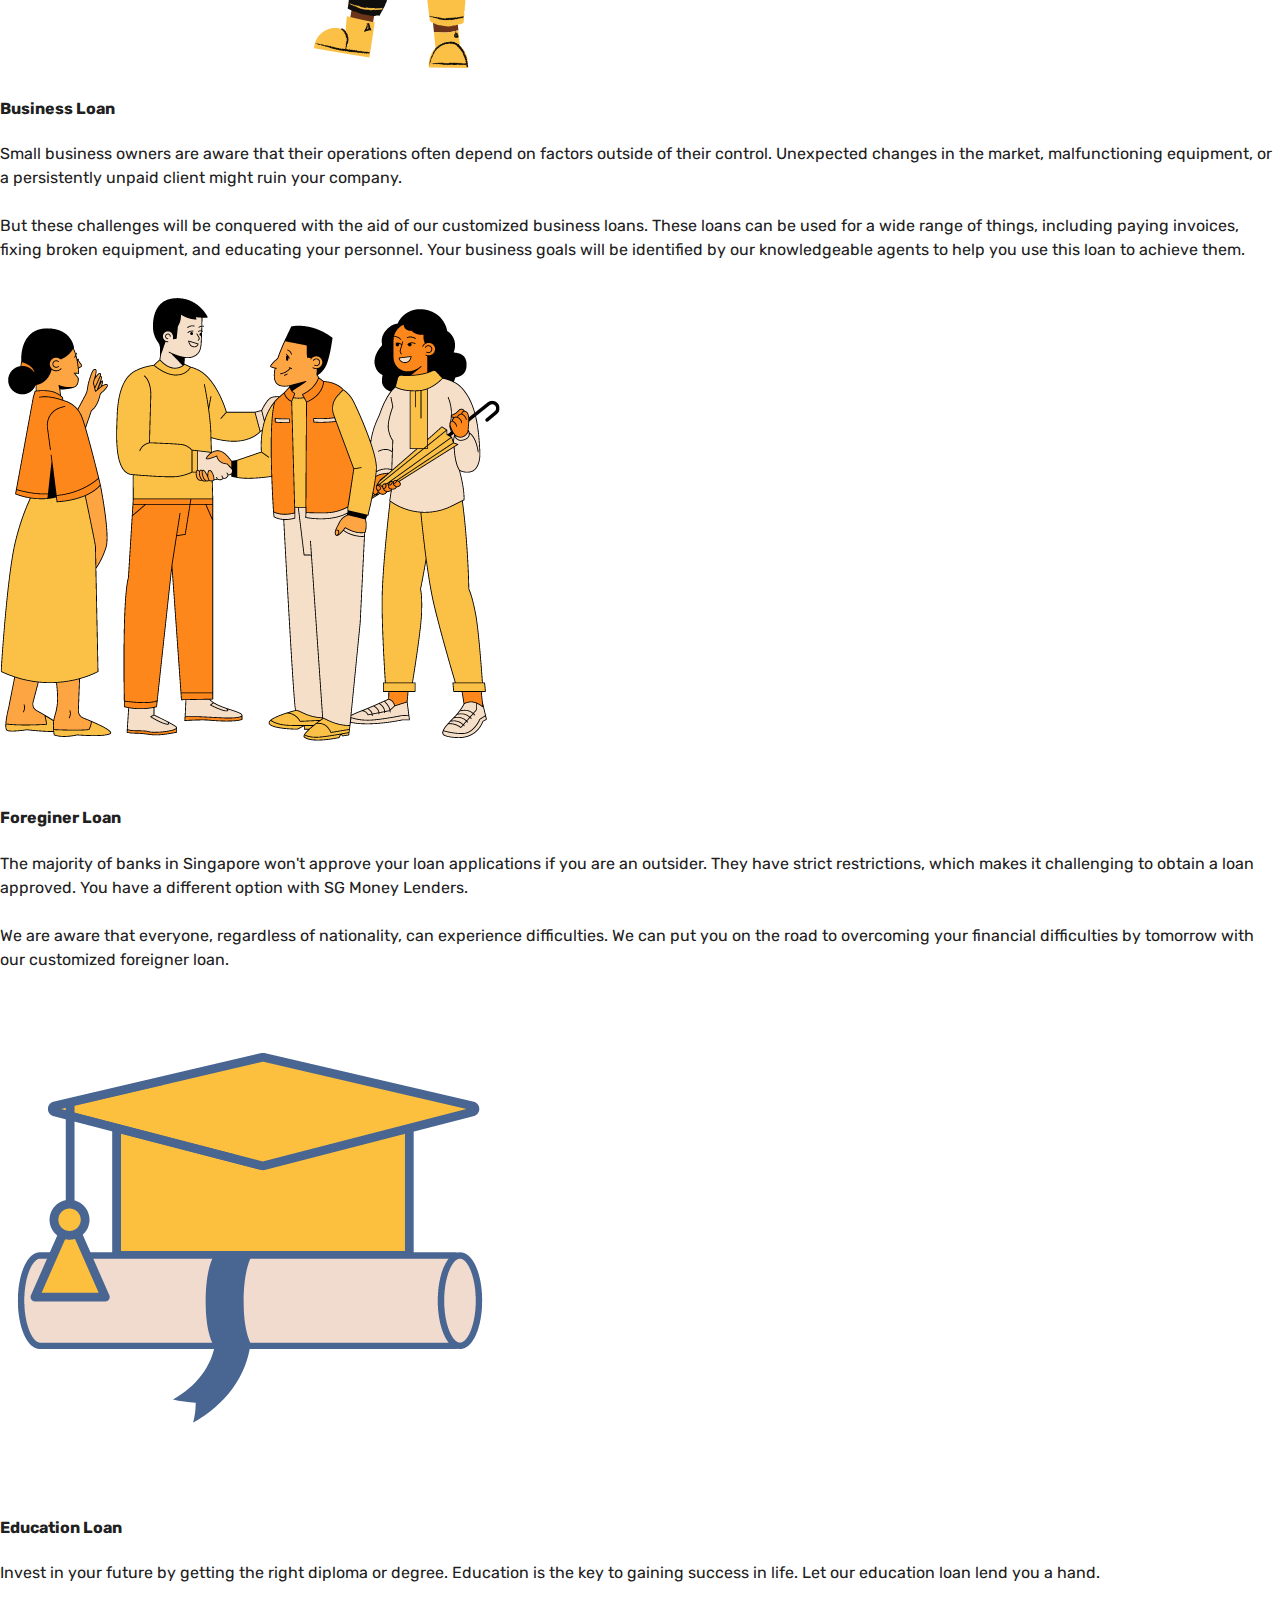
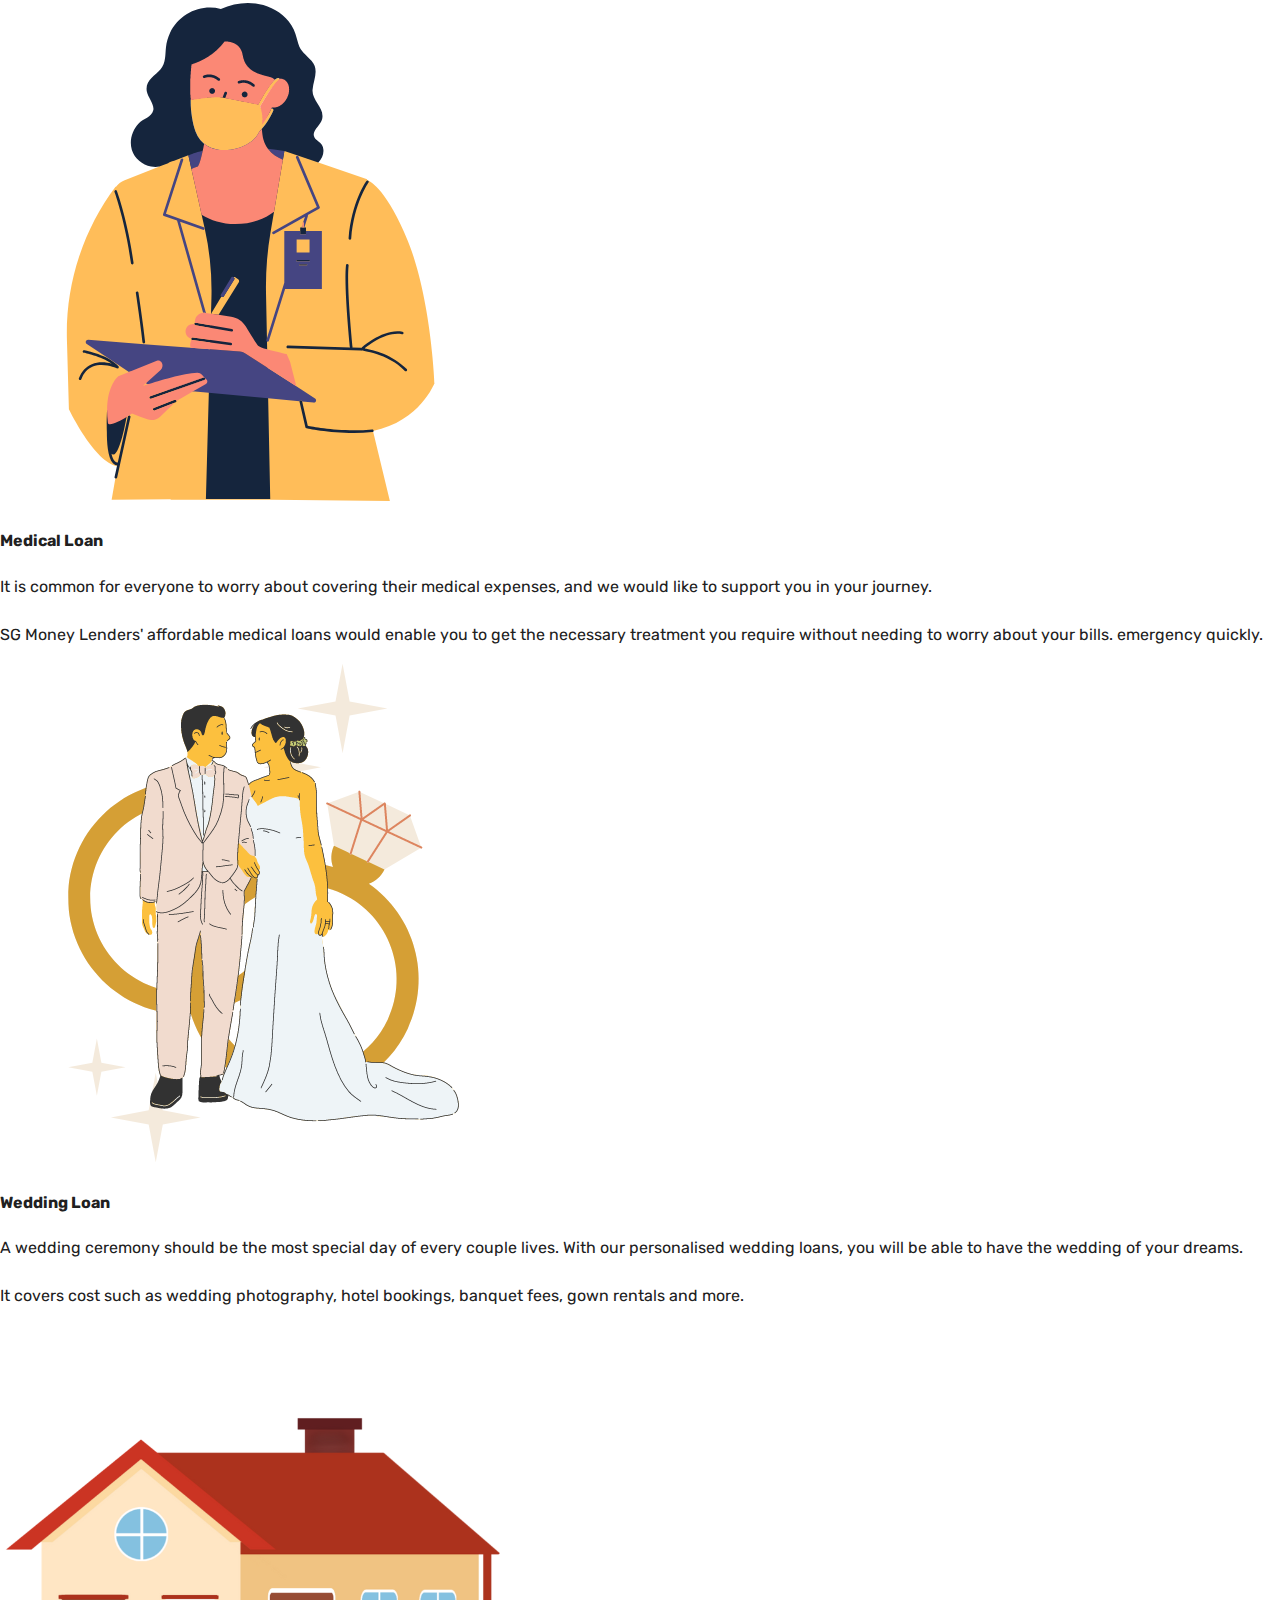
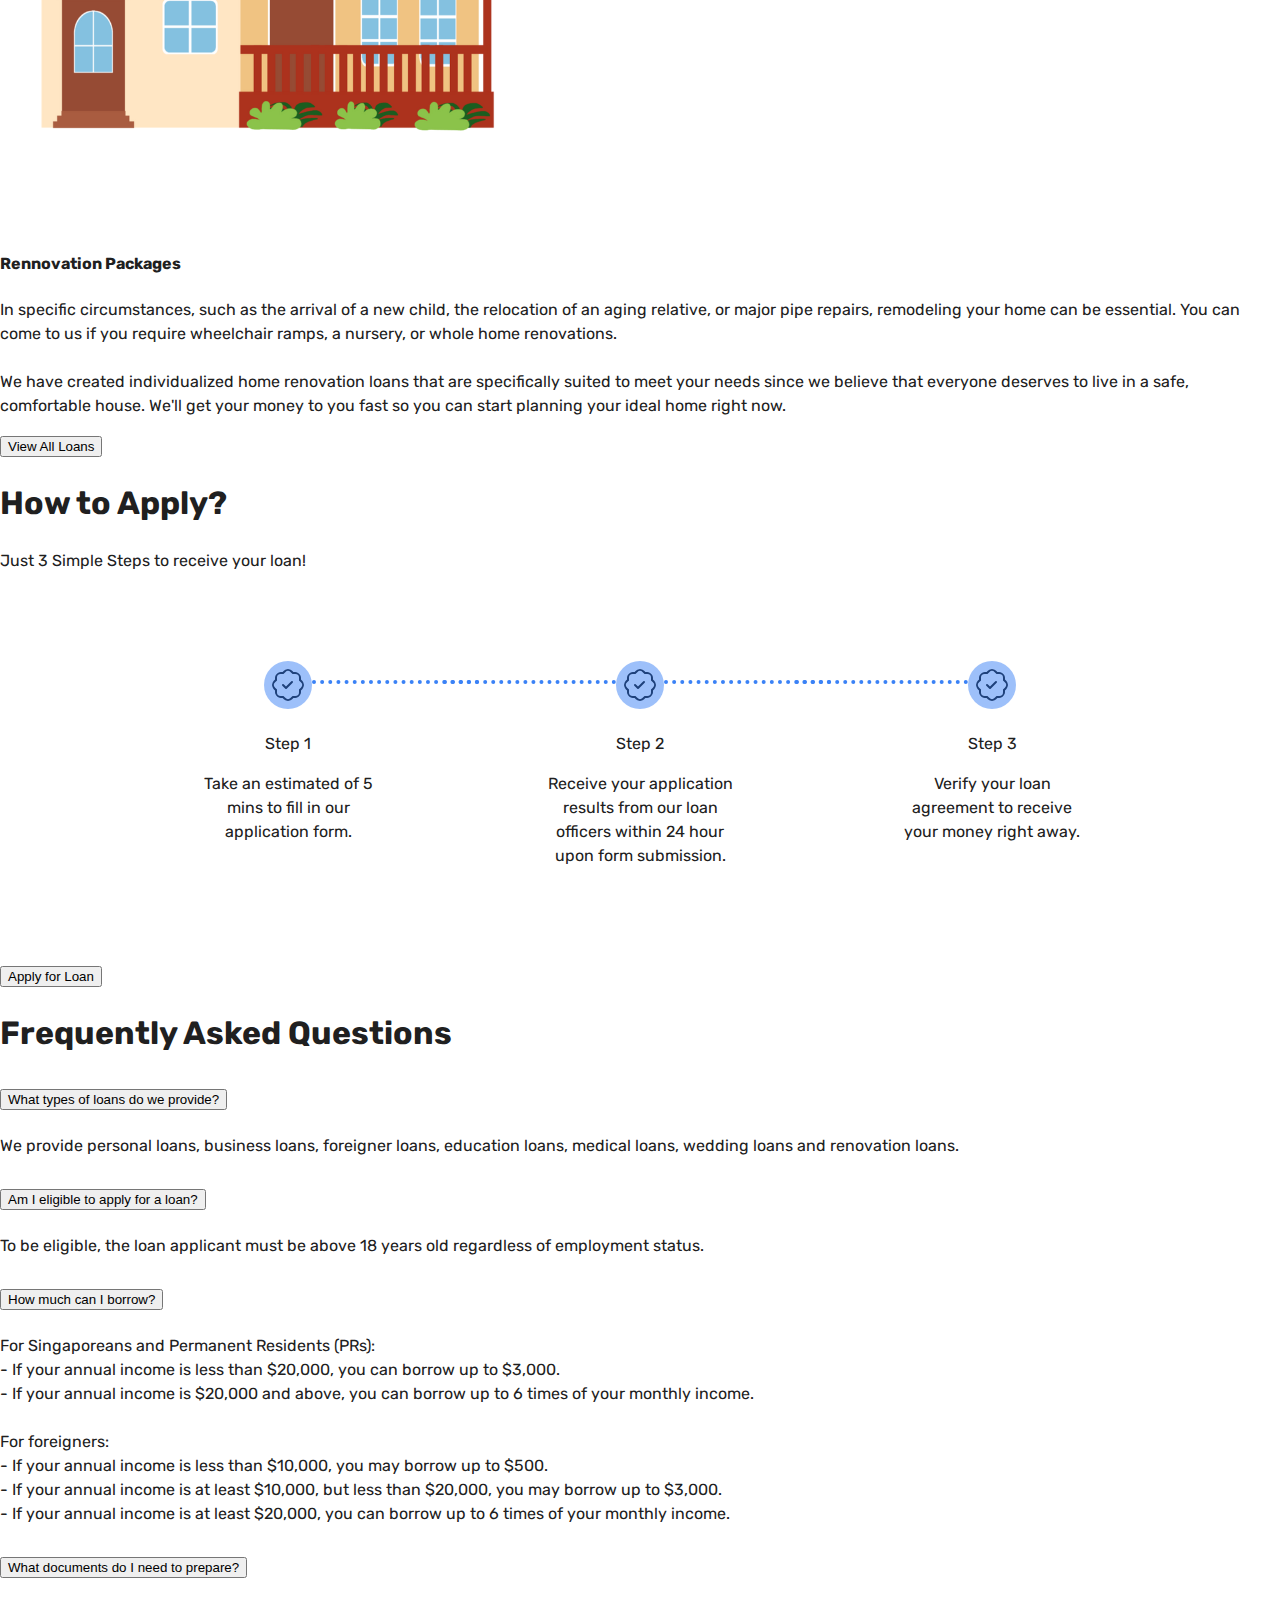
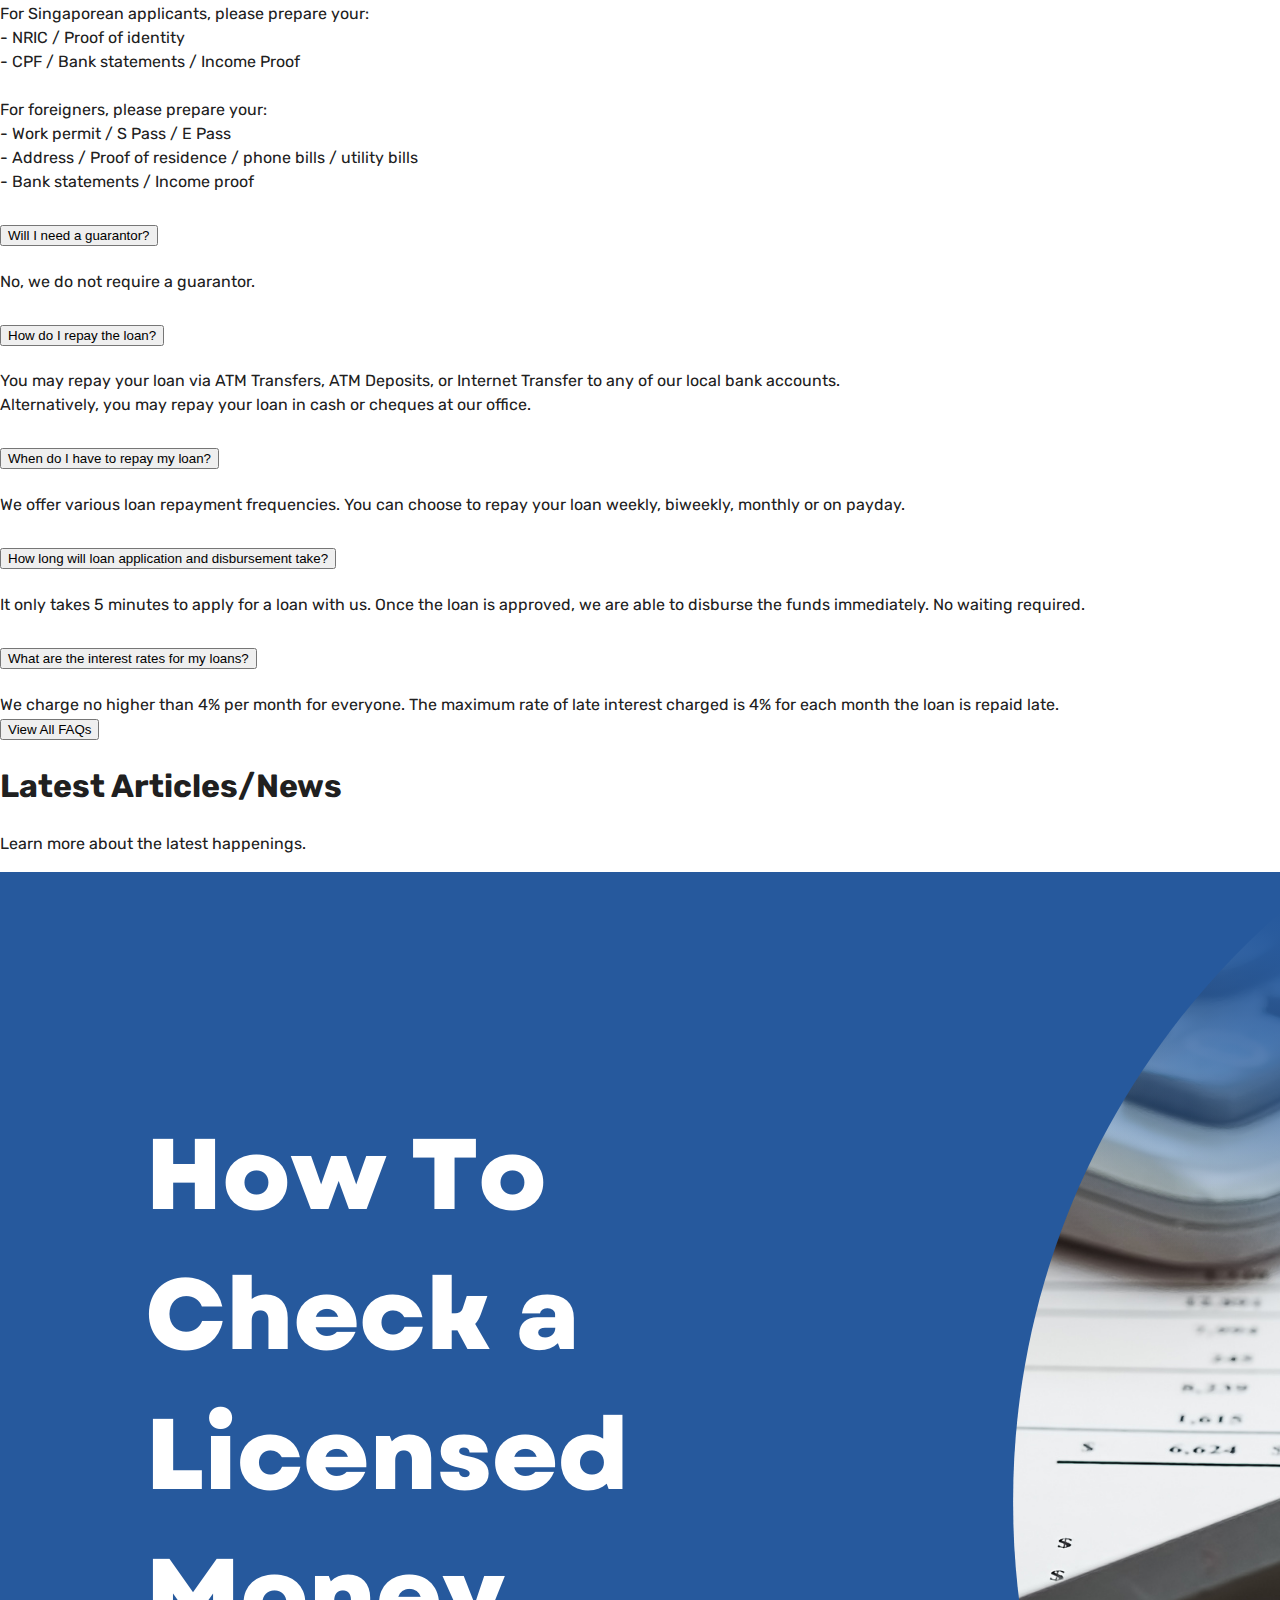
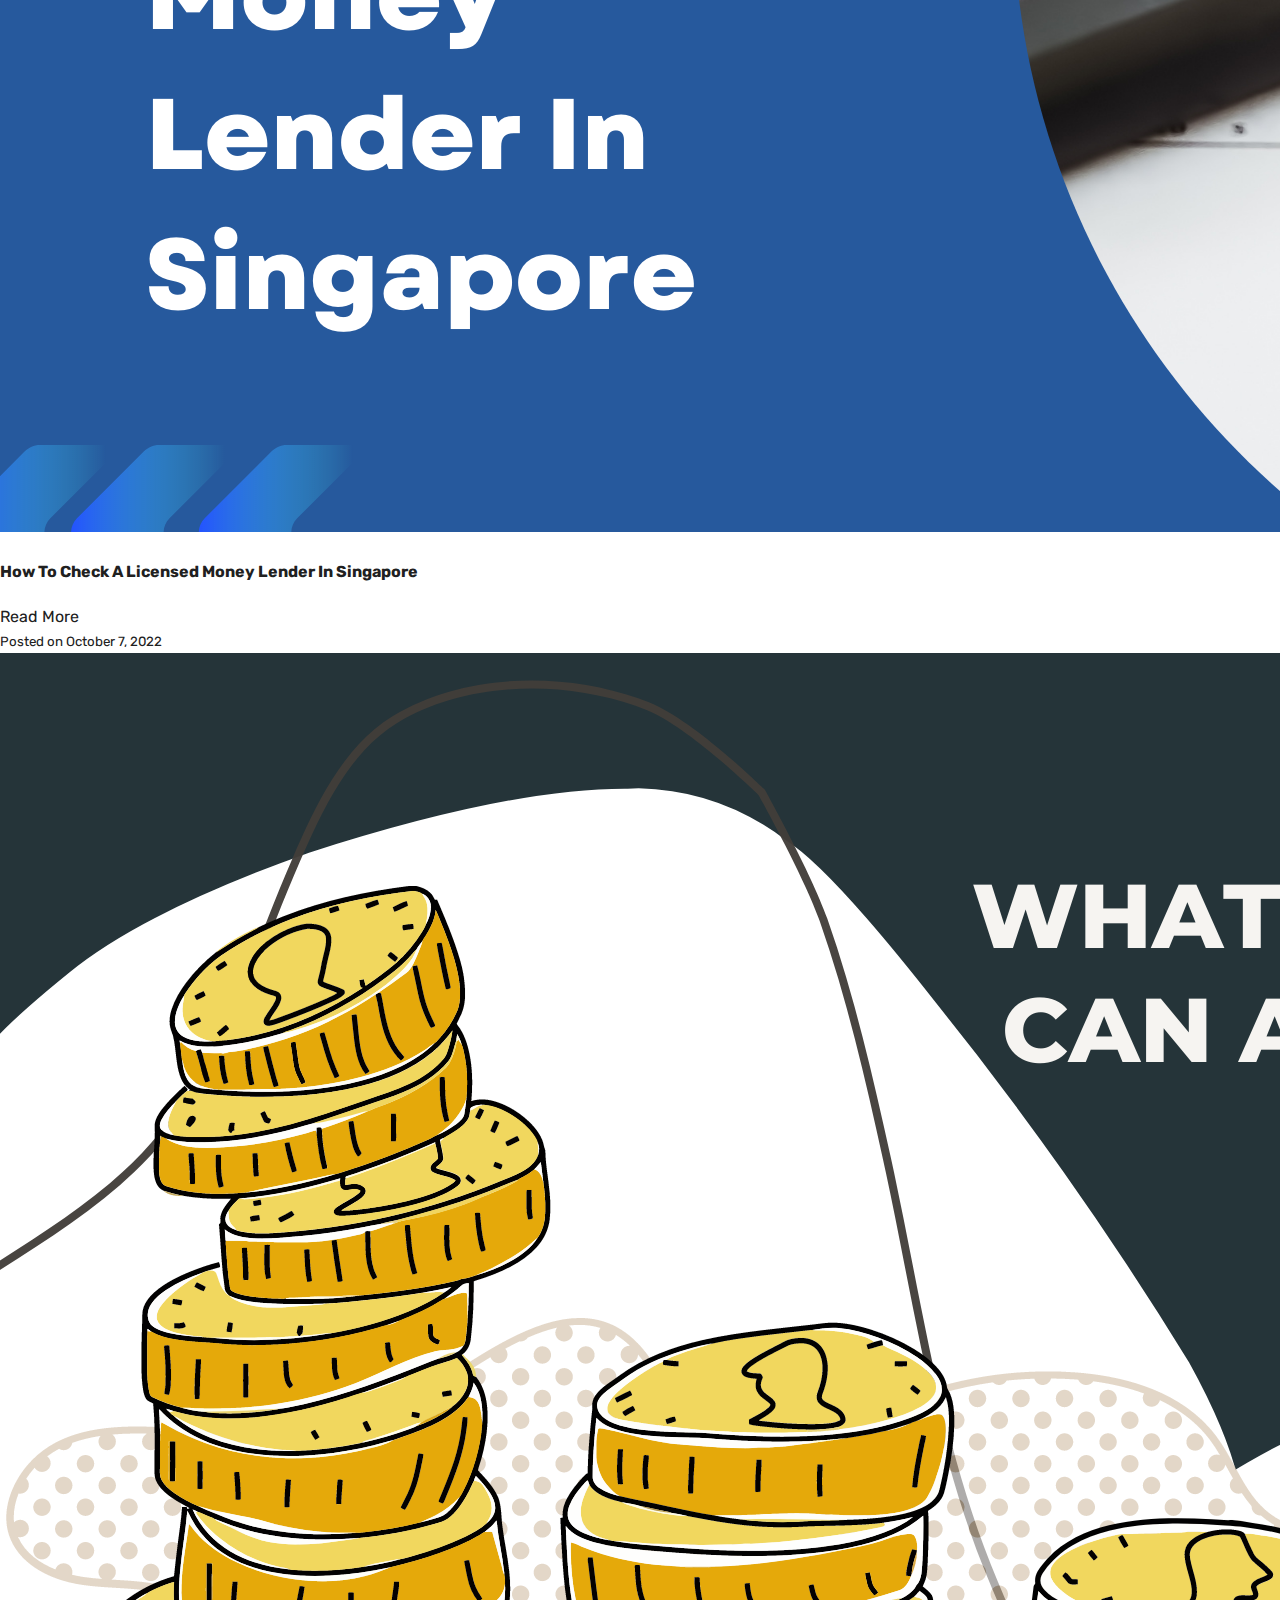
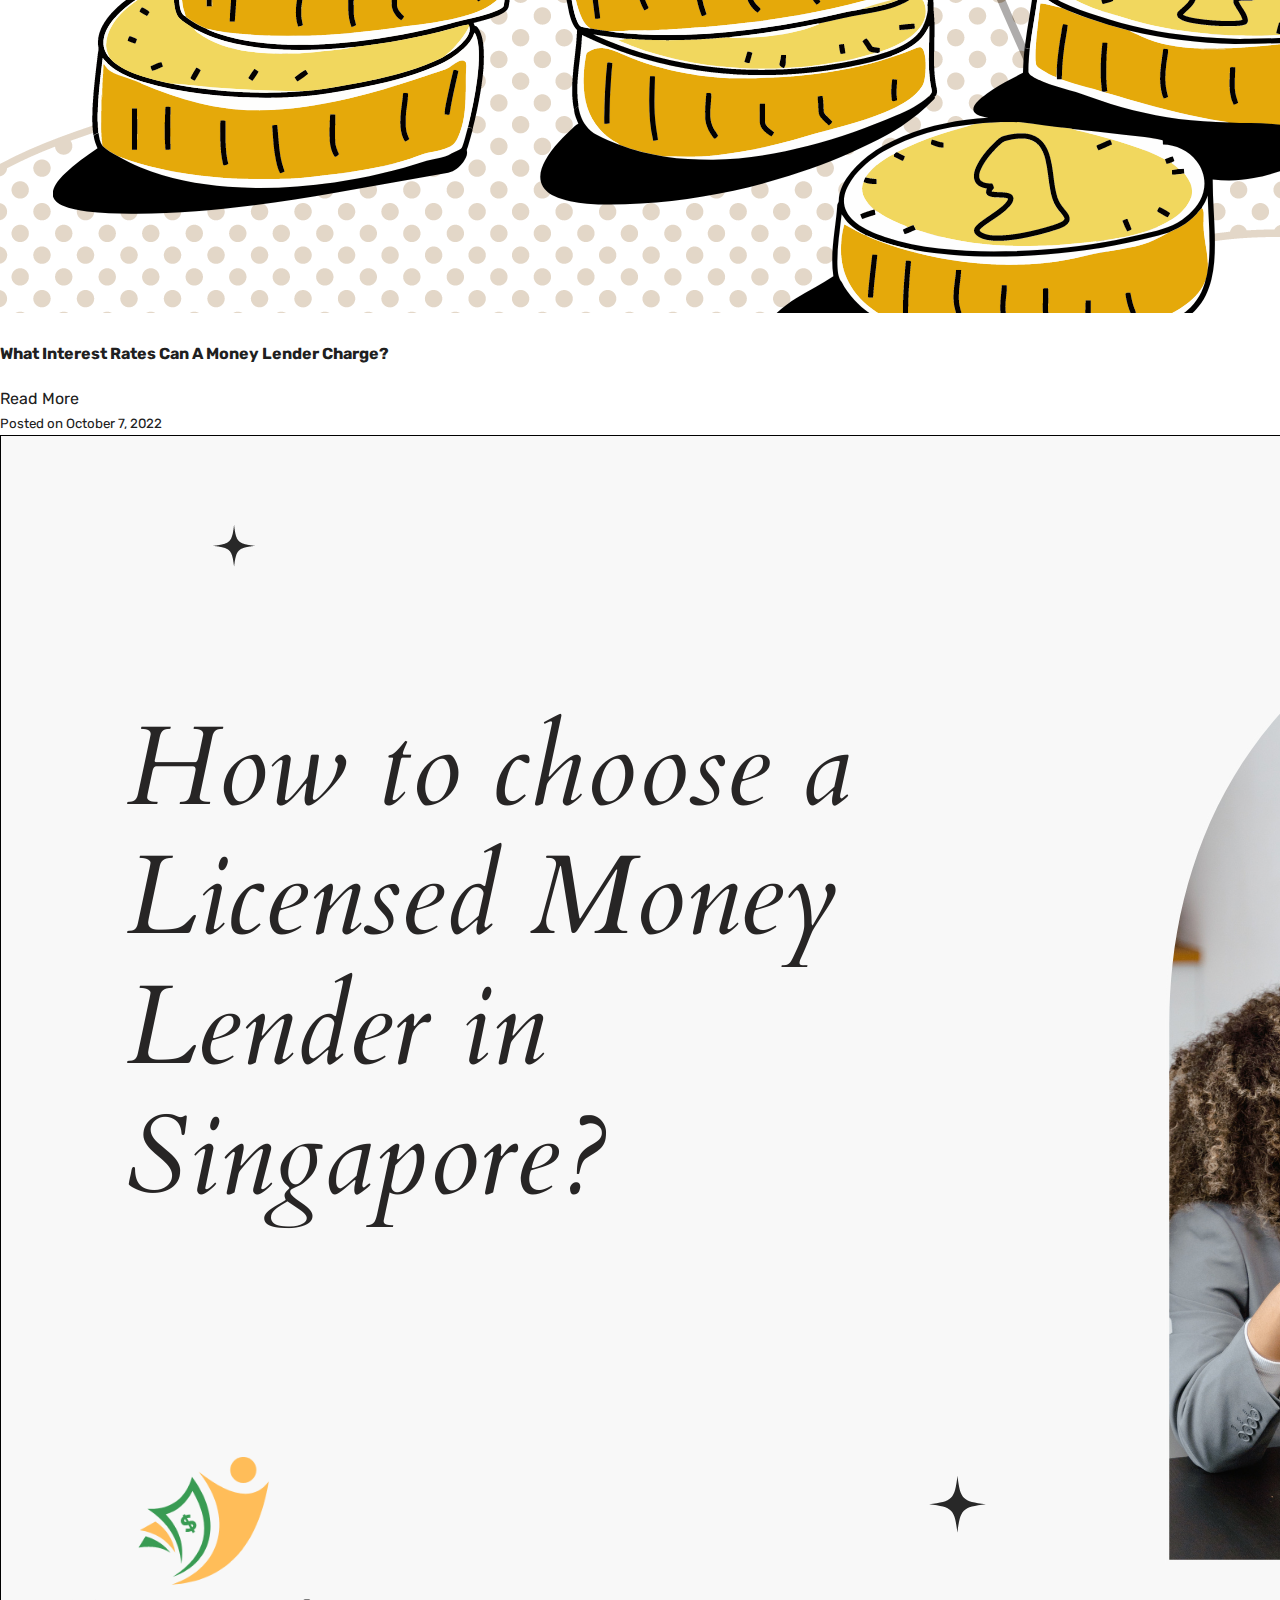
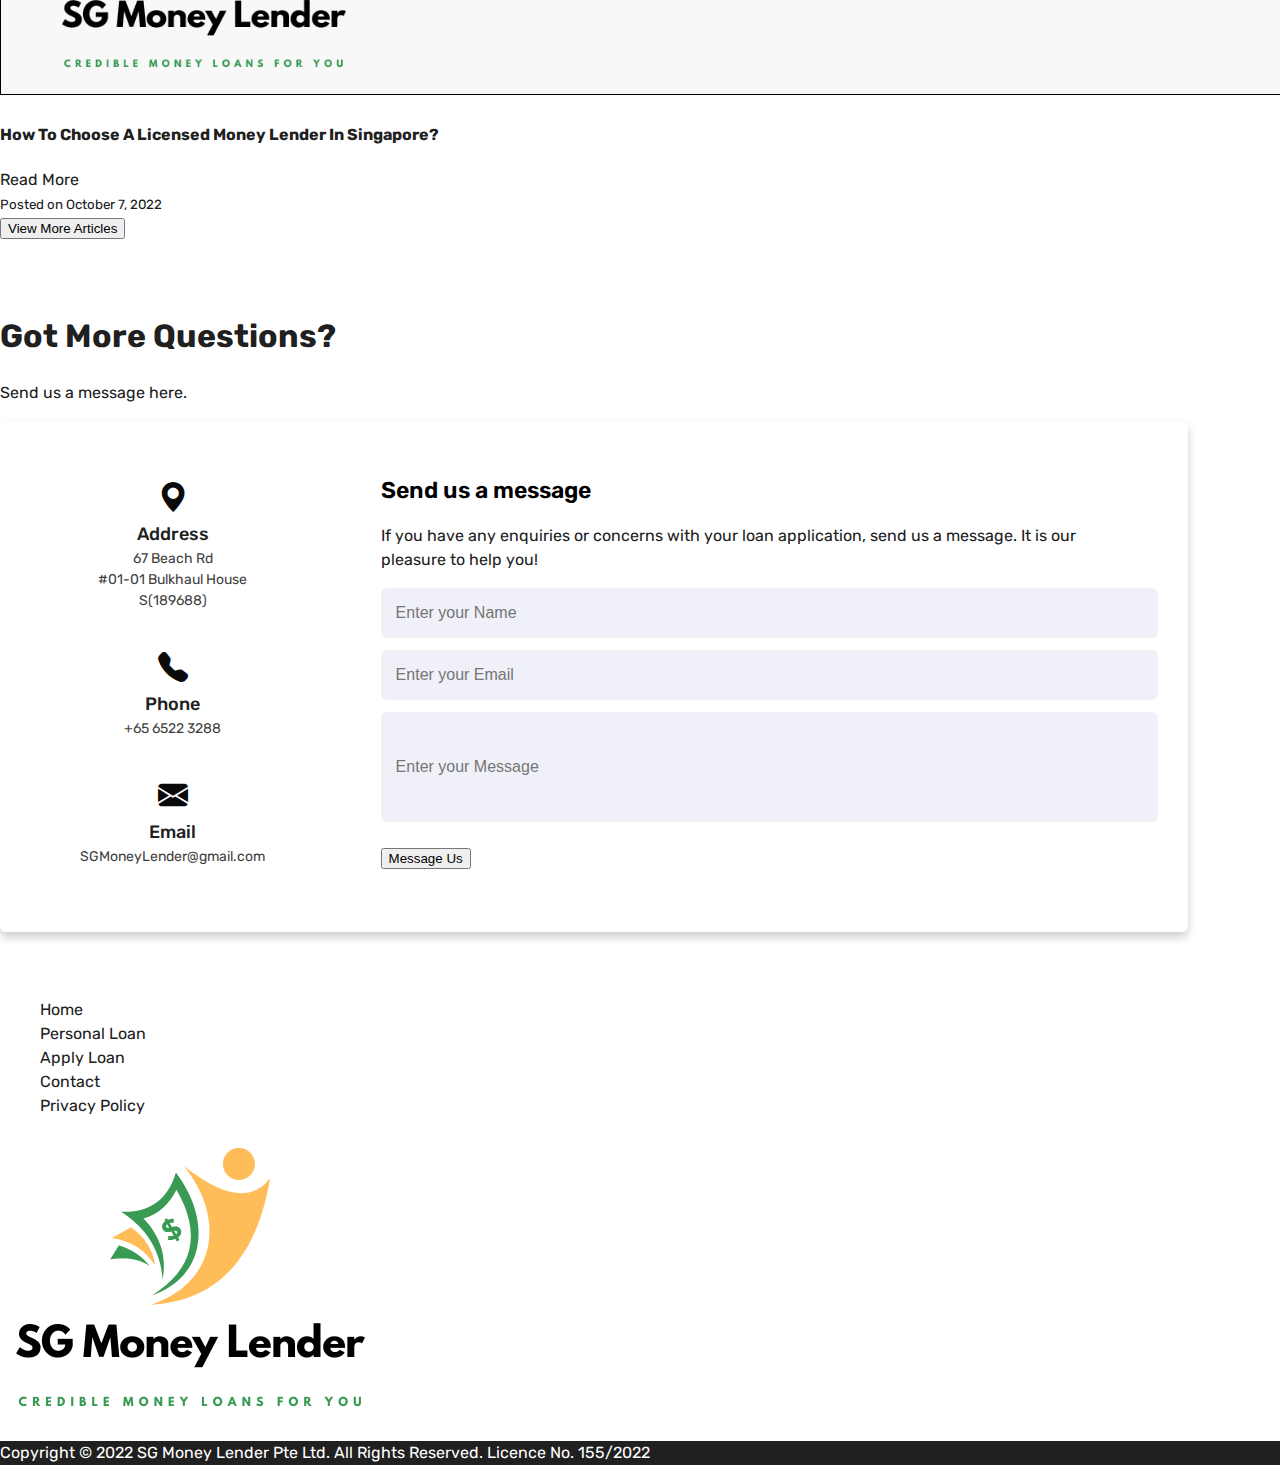
==== commit 94dbf8c9: "Final update" ====
--- a/index.html
+++ b/index.html
@@ -51,7 +51,7 @@
       <div class="container">
         <nav class="navbar navbar-expand-lg">
           <div class="container-fluid">
-            <a class="navbar-brand" href="#">
+            <a class="navbar-brand" href="index.html">
               <img src="assets/logo_crop.png" height="80" width="120" alt="SG Money Lender" />
             </a>
             <button class="navbar-toggler" type="button" data-bs-toggle="collapse"
@@ -617,6 +617,10 @@
 <!--contact us form-->
 
 <div class="contactusform">
+  <div class="how-to-apply-header align-content-center text-lg-center py-lg-2">
+    <h1>Got More Questions?</h1>
+    <p class="text-muted">Send us a message here.</p>
+    </div>
   <div class="container bg-warning">
     <div class="content">
       <div class="left-side">
